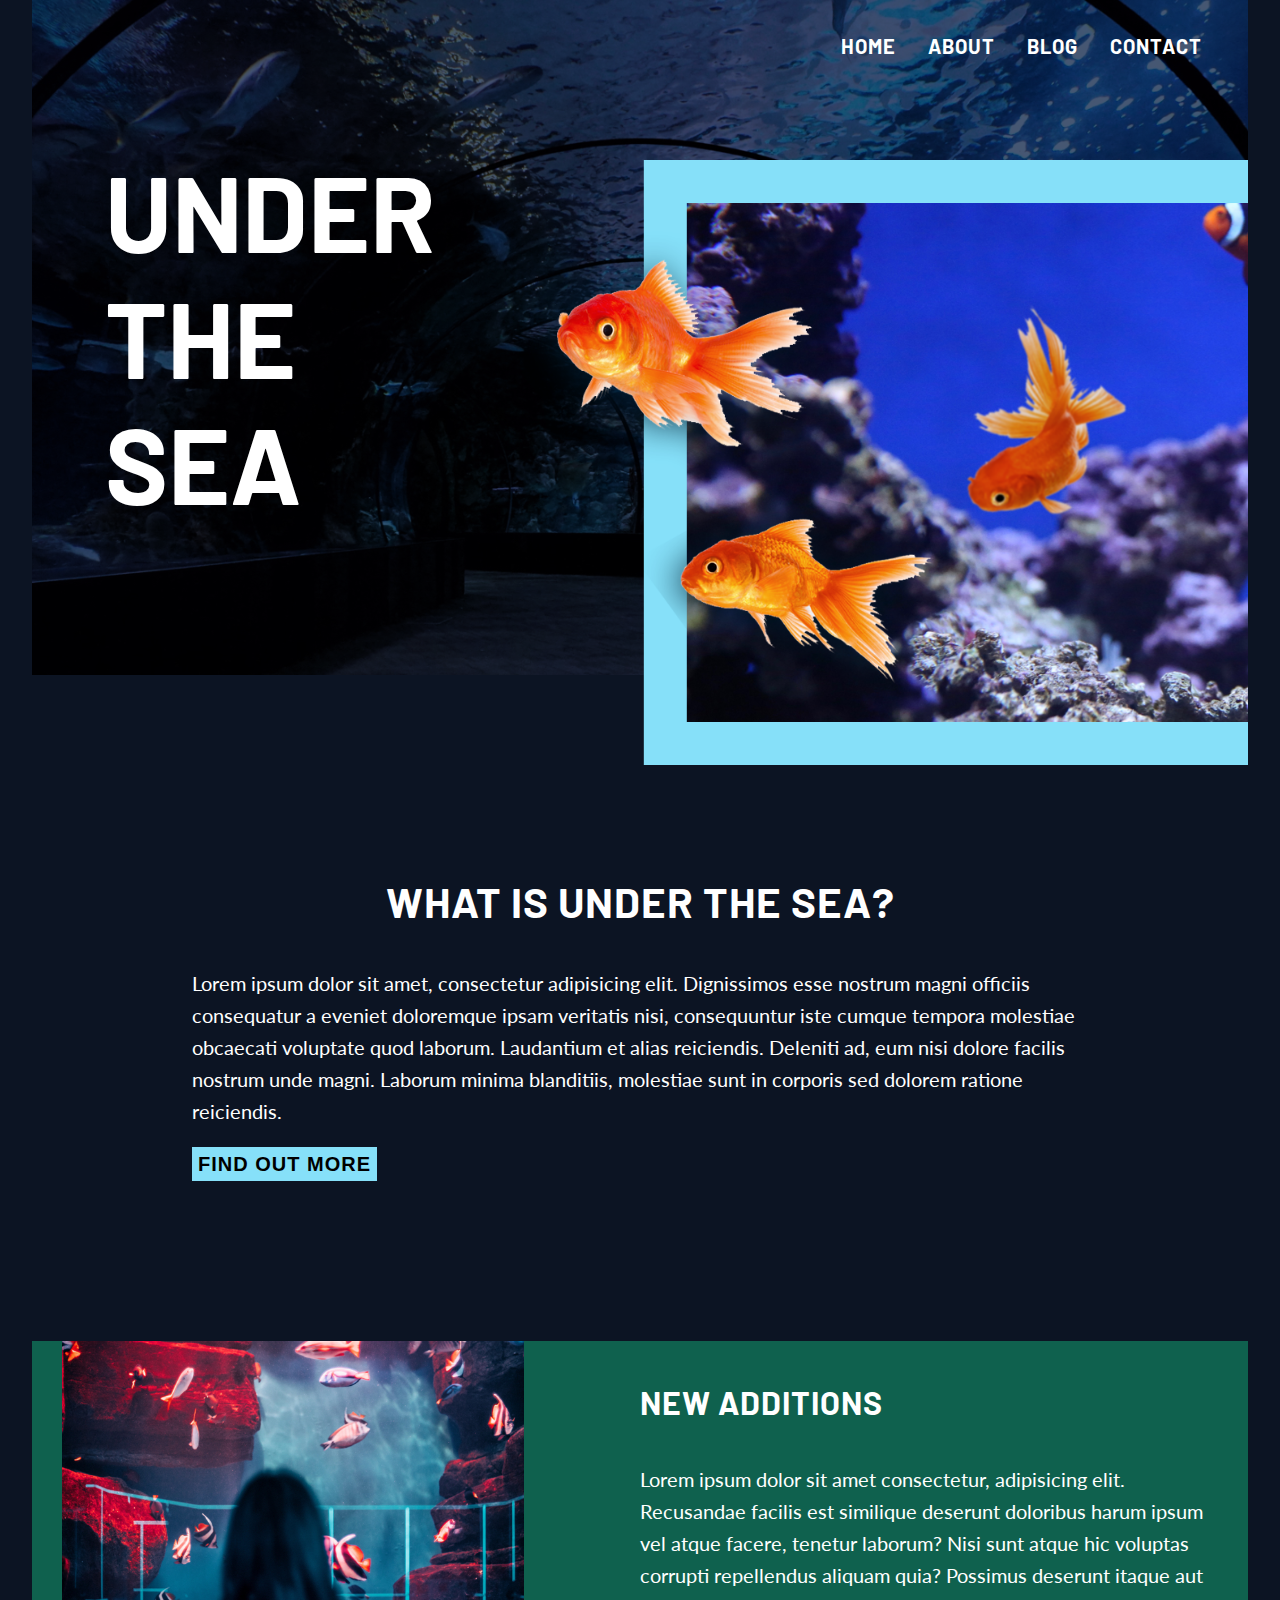
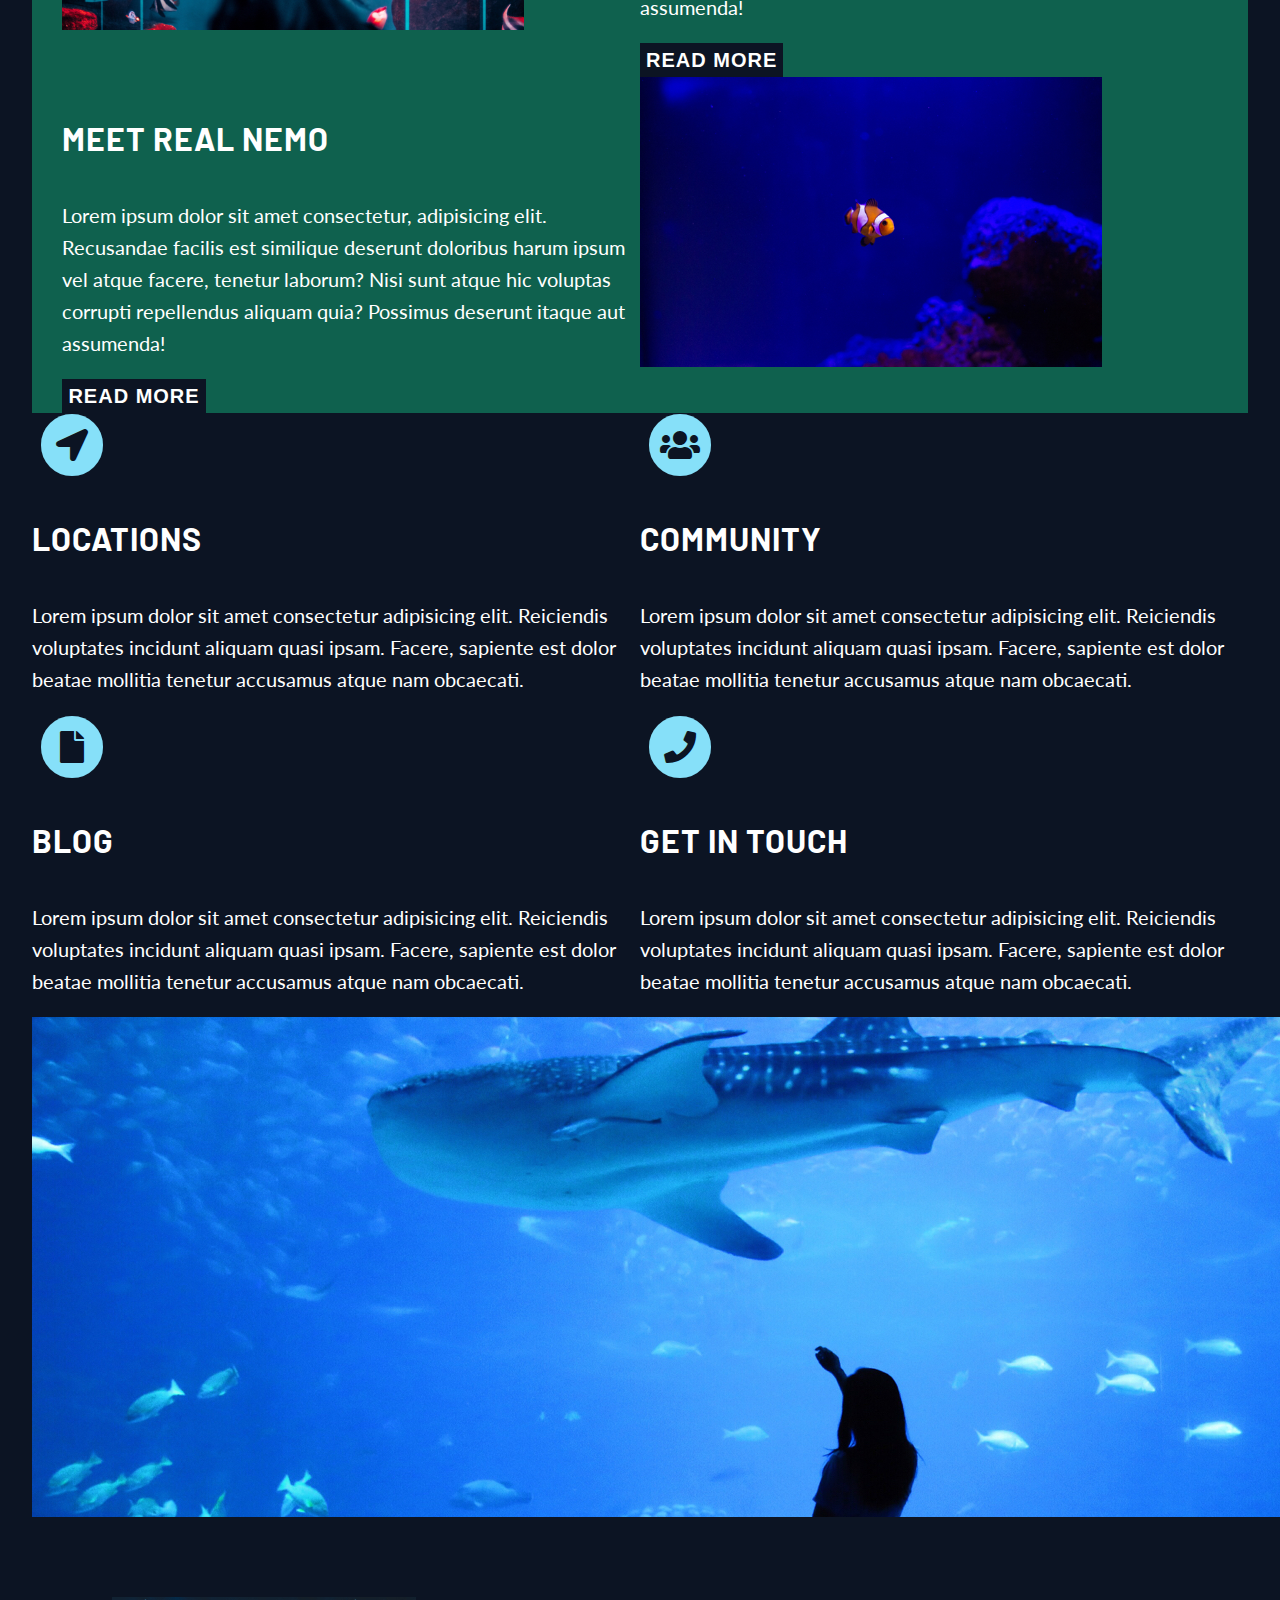
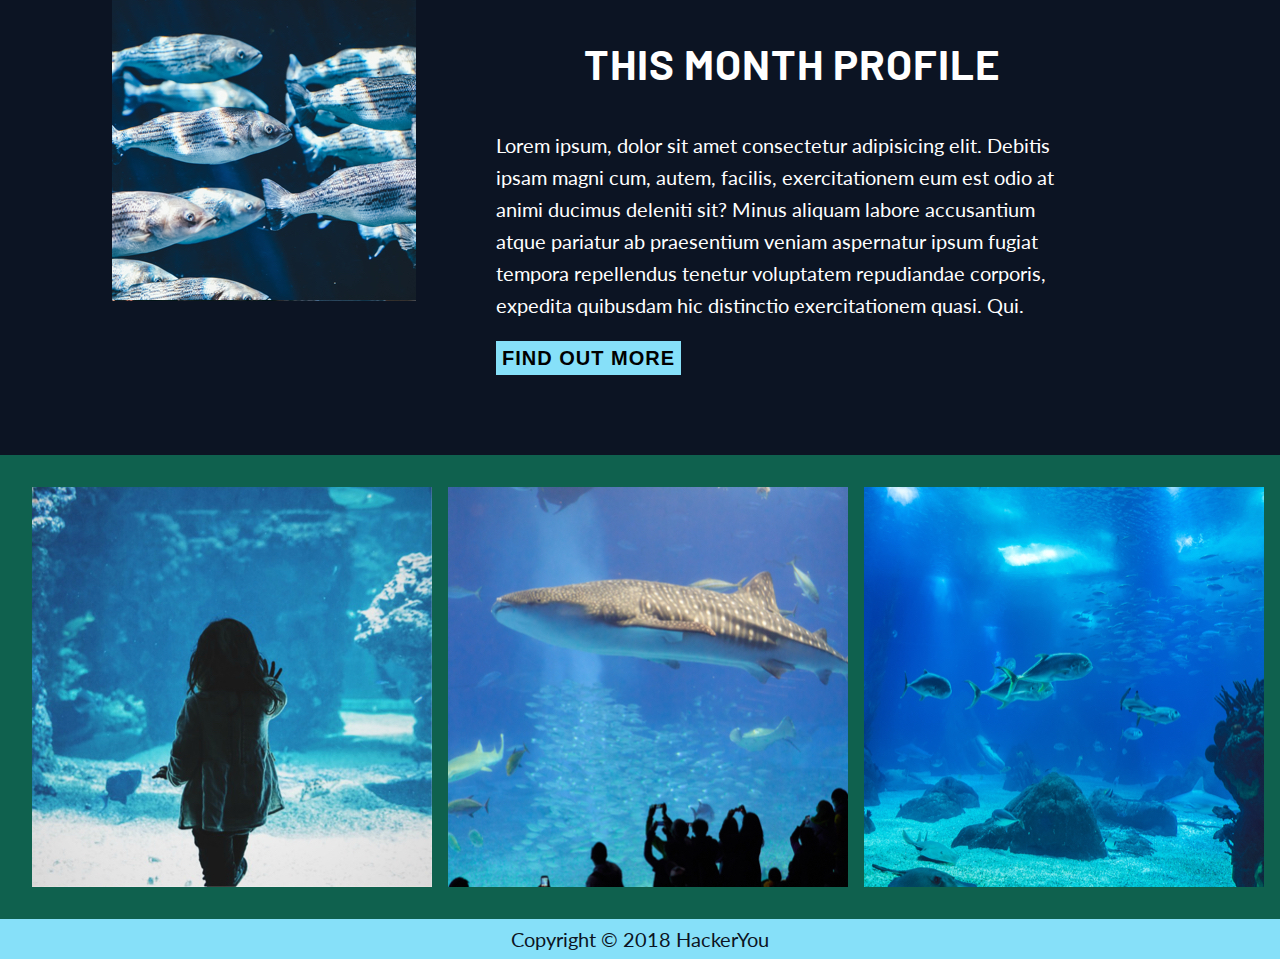
==== index.html @ dea04b37 "index preliminary layout, i icons" ====
<!DOCTYPE html>
<html lang="en">

<head>
    <title>Home</title>
    <meta charset="UTF-8">
    <meta name="viewport" content="width=device-width, initial-scale=1">
    <link href="styles/styles.css" rel="stylesheet">
    <link href="https://fonts.googleapis.com/css2?family=Barlow:wght@700&family=Lato&display=swap" rel="stylesheet">
    <link rel="stylesheet" href="https://use.fontawesome.com/releases/v5.11.2/css/all.css">

</head>

<body>

    <header class="wrapper index-header">
        <div class="wrapper header-wrapper">
            <nav>
                <ul class="nav-list">
                    <li><a href="#home">home</a></li>
                    <li><a href="#about">about</a></li>
                    <li><a href="blog.html">blog</a> </li>
                    <li><a href="contact.html">contact</a></li>
                </ul>
            </nav>
            <h1>under the sea</h1>

            <img src="assets/home-box-header.png" alt="three golden fishes">
        </div>
    </header>

    <main>

        <section class="wrapper intro" id="intro">
            <h3>what is under the sea?</h3>
            <p>Lorem ipsum dolor sit amet, consectetur adipisicing elit. Dignissimos esse nostrum magni officiis consequatur a eveniet doloremque ipsam veritatis nisi, consequuntur iste cumque tempora molestiae obcaecati voluptate quod laborum. Laudantium
                et alias reiciendis. Deleniti ad, eum nisi dolore facilis nostrum unde magni. Laborum minima blanditiis, molestiae sunt in corporis sed dolorem ratione reiciendis.</p>
            <a href="#about"><button class="blue-button">find out more</button></a>
        </section>

        <section class="wrapper attractions " id="attractions ">

            <div class="wrapper flexcontainer">
                <div class="wrapper img-wrapper">
                    <img src="assets/left-image.jpg " alt="girl standing infront of large aquarium full of exotic striped fish ">
                </div>
                <div class="wrapper text-wrapper ">
                    <h4>new additions</h4>
                    <p>Lorem ipsum dolor sit amet consectetur, adipisicing elit. Recusandae facilis est similique deserunt doloribus harum ipsum vel atque facere, tenetur laborum? Nisi sunt atque hic voluptas corrupti repellendus aliquam quia? Possimus deserunt
                        itaque aut assumenda!</p>
                    <button class="black-button">read more</button>
                </div>
            </div>

            <div class="wrapper flexcontainer">
                <div class="wrapper img-wrapper">
                    <img src="assets/right-image.jpg " alt="little striped nemo fish floating alone ">
                </div>
                <div class="wrapper text-wrapper ">
                    <h4>meet real nemo</h4>
                    <p>Lorem ipsum dolor sit amet consectetur, adipisicing elit. Recusandae facilis est similique deserunt doloribus harum ipsum vel atque facere, tenetur laborum? Nisi sunt atque hic voluptas corrupti repellendus aliquam quia? Possimus deserunt
                        itaque aut assumenda!</p>
                    <button class="black-button ">read more</button>
                </div>
            </div>

        </section>

        <!-- ABOUT -------------------------------------------------->
        <section class="wrapper about " id="about">
            <div class="wrapper ">
                <span class="far fa-stack fa-2x">
                    <i class="fas fa-circle fa-stack-2x"></i>
                    <i class="fa fa-location-arrow fa-stack-1x fa-inverse"></i>
                  </span>
                <h4>locations</h4>
                <p>Lorem ipsum dolor sit amet consectetur adipisicing elit. Reiciendis voluptates incidunt aliquam quasi ipsam. Facere, sapiente est dolor beatae mollitia tenetur accusamus atque nam obcaecati.</p>
            </div>
            <div class="wrapper ">
                <span class="far fa-stack fa-2x">
                    <i class="fas fa-circle fa-stack-2x"></i>
                <i class="fa fa-users fa-stack-1x fa-inverse"></i>
                </span>
                <h4>community</h4>
                <p>Lorem ipsum dolor sit amet consectetur adipisicing elit. Reiciendis voluptates incidunt aliquam quasi ipsam. Facere, sapiente est dolor beatae mollitia tenetur accusamus atque nam obcaecati.</p>
            </div>
            <div class="wrapper ">
                <span class="far fa-stack fa-2x">
                    <i class="fas fa-circle fa-stack-2x"></i>
                    <i class="fa fa-file fa-stack-1x fa-inverse"></i></span>
                <h4>blog</h4>
                <p>Lorem ipsum dolor sit amet consectetur adipisicing elit. Reiciendis voluptates incidunt aliquam quasi ipsam. Facere, sapiente est dolor beatae mollitia tenetur accusamus atque nam obcaecati.</p>
            </div>

            <div class="wrapper ">
                <span class="far fa-stack fa-2x">
                    <i class="fas fa-circle fa-stack-2x"></i>
                <i class="fa fa-phone fa-stack-1x fa-inverse"></i>
                </span>
                <h4>get in touch</h4>
                <p>Lorem ipsum dolor sit amet consectetur adipisicing elit. Reiciendis voluptates incidunt aliquam quasi ipsam. Facere, sapiente est dolor beatae mollitia tenetur accusamus atque nam obcaecati.</p>

            </div>
        </section>

        <!-- BANNER -------------------------------------------------->
        <section class="wrapper banner" id="banner">

            <img src="assets/banner.jpg" alt="large whale shark">

        </section>


        <!-- NEWS BOX -------------------------------------------------->
        <section class="wrapper news-box " id="news-box ">
            <div class="wrapper img-wrapper ">
                <img src="assets/small-box.jpg " alt="fish schooling ">
            </div>
            <div class="wrapper text-wrapper ">
                <h3>this month profile</h3>
                <p>Lorem ipsum, dolor sit amet consectetur adipisicing elit. Debitis ipsam magni cum, autem, facilis, exercitationem eum est odio at animi ducimus deleniti sit? Minus aliquam labore accusantium atque pariatur ab praesentium veniam aspernatur
                    ipsum fugiat tempora repellendus tenetur voluptatem repudiandae corporis, expedita quibusdam hic distinctio exercitationem quasi. Qui.</p>
                <button class="blue-button">find out more</button>
            </div>
        </section>

        <!-- GALLERY -------------------------------------------------->
        <section class="wrapper gallery ">
            <ul class="gallery-list ">
                <li><img src="assets/gallery-image-1.jpg " alt="girl standing infront of blue lit aquarium and touchinf the glass "></li>
                <li><img src="assets/gallery-image-2.jpg " alt="group of people observing the tank with huge whale shark "></li>
                <li><img src="assets/gallery-image-3.jpg " alt="riff fish floating "></li>
            </ul>
        </section>

    </main>

    <footer>Copyright &copy; 2018 HackerYou</footer>
</body>

</html>
---- styles/styles.css ----
html {
  line-height: 1.15;
  -ms-text-size-adjust: 100%;
  -webkit-text-size-adjust: 100%;
}

body {
  margin: 0;
}

article,
aside,
footer,
header,
nav,
section {
  display: block;
}

h1 {
  font-size: 2em;
  margin: .67em 0;
}

figcaption,
figure,
main {
  display: block;
}

figure {
  margin: 1em 40px;
}

hr {
  -webkit-box-sizing: content-box;
          box-sizing: content-box;
  height: 0;
  overflow: visible;
}

pre {
  font-family: monospace, monospace;
  font-size: 1em;
}

a {
  background-color: transparent;
  -webkit-text-decoration-skip: objects;
}

abbr[title] {
  border-bottom: none;
  text-decoration: underline;
  -webkit-text-decoration: underline dotted;
          text-decoration: underline dotted;
}

b,
strong {
  font-weight: inherit;
}

b,
strong {
  font-weight: bolder;
}

code,
kbd,
samp {
  font-family: monospace, monospace;
  font-size: 1em;
}

dfn {
  font-style: italic;
}

mark {
  background-color: #ff0;
  color: #000;
}

small {
  font-size: 80%;
}

sub,
sup {
  font-size: 75%;
  line-height: 0;
  position: relative;
  vertical-align: baseline;
}

sub {
  bottom: -.25em;
}

sup {
  top: -.5em;
}

audio,
video {
  display: inline-block;
}

audio:not([controls]) {
  display: none;
  height: 0;
}

img {
  border-style: none;
}

svg:not(:root) {
  overflow: hidden;
}

button,
input,
optgroup,
select,
textarea {
  font-family: sans-serif;
  font-size: 100%;
  line-height: 1.15;
  margin: 0;
}

button,
input {
  overflow: visible;
}

button,
select {
  text-transform: none;
}

button,
html [type=button],
[type=reset],
[type=submit] {
  -webkit-appearance: button;
}

button::-moz-focus-inner,
[type=button]::-moz-focus-inner,
[type=reset]::-moz-focus-inner,
[type=submit]::-moz-focus-inner {
  border-style: none;
  padding: 0;
}

button:-moz-focusring,
[type=button]:-moz-focusring,
[type=reset]:-moz-focusring,
[type=submit]:-moz-focusring {
  outline: 1px dotted ButtonText;
}

fieldset {
  padding: .35em .75em .625em;
}

legend {
  -webkit-box-sizing: border-box;
          box-sizing: border-box;
  color: inherit;
  display: table;
  max-width: 100%;
  padding: 0;
  white-space: normal;
}

progress {
  display: inline-block;
  vertical-align: baseline;
}

textarea {
  overflow: auto;
}

[type=checkbox],
[type=radio] {
  -webkit-box-sizing: border-box;
          box-sizing: border-box;
  padding: 0;
}

[type=number]::-webkit-inner-spin-button,
[type=number]::-webkit-outer-spin-button {
  height: auto;
}

[type=search] {
  -webkit-appearance: textfield;
  outline-offset: -2px;
}

[type=search]::-webkit-search-cancel-button,
[type=search]::-webkit-search-decoration {
  -webkit-appearance: none;
}

::-webkit-file-upload-button {
  -webkit-appearance: button;
  font: inherit;
}

details,
menu {
  display: block;
}

summary {
  display: list-item;
}

canvas {
  display: inline-block;
}

template {
  display: none;
}

[hidden] {
  display: none;
}

.clearfix:after {
  visibility: hidden;
  display: block;
  font-size: 0;
  content: '';
  clear: both;
  height: 0;
}

html {
  -webkit-box-sizing: border-box;
  box-sizing: border-box;
}

*,
*:before,
*:after {
  -webkit-box-sizing: inherit;
          box-sizing: inherit;
}

.sr-only {
  position: absolute;
  width: 1px;
  height: 1px;
  margin: -1px;
  border: 0;
  padding: 0;
  white-space: nowrap;
  -webkit-clip-path: inset(100%);
          clip-path: inset(100%);
  clip: rect(0 0 0 0);
  overflow: hidden;
}

body,
nav a,
.contact-info a {
  color: #ffffff;
}

h1,
h2,
h3,
h4,
h5,
nav li,
button span {
  font-family: 'Barlow', sans-serif;
  font-weight: bold;
  text-transform: uppercase;
}

h3,
h4,
nav li,
button {
  letter-spacing: 1px;
}

h3,
nav li,
button {
  text-align: center;
}

p {
  font-family: 'Lato', sans-serif;
  font-weight: regular;
  font-size: 20px;
  line-height: 32px;
}

h1 {
  font-size: calc(10px + (138 - 10) * ((100vw - 300px) / (1600 - 300)));
  line-height: 126px;
}

h2 {
  font-size: calc(40px + (80 - 40) * ((100vw - 300px) / (1600 - 300)));
  line-height: 92px;
}

h3 {
  font-size: 42px;
}

h4 {
  font-size: 32px;
}

nav a {
  font-size: 20px;
  line-height: 29px;
}

button,
.submit-button {
  line-height: 32px;
  font-size: 20px;
  font-weight: bold;
}

body {
  background-color: #0c1423;
}

.wrapper {
  max-width: 1400px;
  margin: 0 auto;
  width: 95%;
}

.nav-list,
.social-list {
  list-style: none;
}

nav li,
.gallery-list li,
.social-list li {
  display: inline;
}

a {
  text-decoration: none;
}

header {
  height: 75vh;
  min-height: 620px;
  max-height: 1000px;
  background-size: cover;
  background-repeat: no-repeat;
  position: relative;
}

.index-header {
  background-image: url("../assets/header-image.jpg");
  background-color: #465774;
  background-blend-mode: multiply;
  background-position: center;
}

.blog-header {
  background-image: url("../assets/blog-header.jpg");
}

.contact-header {
  background-image: url("../assets/contact-header.jpg");
}

.nav-list {
  display: -webkit-box;
  display: -ms-flexbox;
  display: flex;
  -webkit-box-pack: end;
      -ms-flex-pack: end;
          justify-content: flex-end;
}

.nav-list li {
  padding: 1em;
}

button,
.submit-button {
  border: 0;
  text-transform: uppercase;
}

.blue-button {
  background-color: #86e0f9;
}

.black-button {
  background-color: #0c1423;
  color: #ffffff;
}

span {
  color: #86e0f9;
  font-size: 2em;
  vertical-align: top;
}

i.fa {
  color: #0c1423;
}

.gallery,
.attractions,
.flexcontainer,
.about,
.banner,
.news-box {
  display: -webkit-box;
  display: -ms-flexbox;
  display: flex;
}

h1 {
  width: 20%;
  margin-left: 0.4em;
}

.index-header {
  display: -webkit-box;
  display: -ms-flexbox;
  display: flex;
}

header img {
  position: absolute;
  top: 10em;
  right: 0;
  height: auto;
  width: 60%;
}

.intro {
  padding: 10em;
}

.attractions,
.gallery {
  background-color: #0f614e;
  -webkit-box-orient: horizontal;
  -webkit-box-direction: normal;
      -ms-flex-direction: row;
          flex-direction: row;
  -ms-flex-wrap: wrap;
      flex-wrap: wrap;
}

.attractions img {
  width: 80%;
  height: auto;
}

.attractions .flexcontainer {
  -webkit-box-orient: horizontal;
  -webkit-box-direction: normal;
      -ms-flex-direction: row;
          flex-direction: row;
  height: auto;
  -ms-flex-wrap: wrap;
      flex-wrap: wrap;
}

.flexcontainer .wrapper {
  -webkit-box-flex: 1;
      -ms-flex: 1 1 500px;
          flex: 1 1 500px;
}

.attractions .flexcontainer:nth-child(2) {
  -webkit-box-orient: horizontal;
  -webkit-box-direction: reverse;
      -ms-flex-direction: row-reverse;
          flex-direction: row-reverse;
}

.about {
  -webkit-box-orient: horizontal;
  -webkit-box-direction: normal;
      -ms-flex-direction: row;
          flex-direction: row;
  -ms-flex-wrap: wrap;
      flex-wrap: wrap;
}

.about .wrapper {
  width: calc((100% / 2) - 10em);
  -webkit-box-flex: 1;
      -ms-flex: 1 1 600px;
          flex: 1 1 600px;
}

.news-box {
  padding: 5em;
  -webkit-box-pack: justify;
      -ms-flex-pack: justify;
          justify-content: space-between;
}

.news-box .img-wrapper {
  width: 30%;
}

.news-box .text-wrapper {
  margin: 0 5em 0 5em;
}

.gallery {
  width: 100%;
}

.gallery ul,
.gallery li {
  display: -webkit-box;
  display: -ms-flexbox;
  display: flex;
}

.gallery ul {
  -ms-flex-pack: distribute;
      justify-content: space-around;
  padding: 1rem;
  -ms-flex-wrap: wrap;
      flex-wrap: wrap;
  width: 100%;
}

.gallery li {
  width: calc((100% / 3) - 2em);
}

footer {
  background-color: #86e0f9;
  color: #0c1423;
  font-family: 'Lato', sans-serif;
  font-weight: regular;
  font-size: 20px;
  line-height: 40px;
  text-align: center;
}
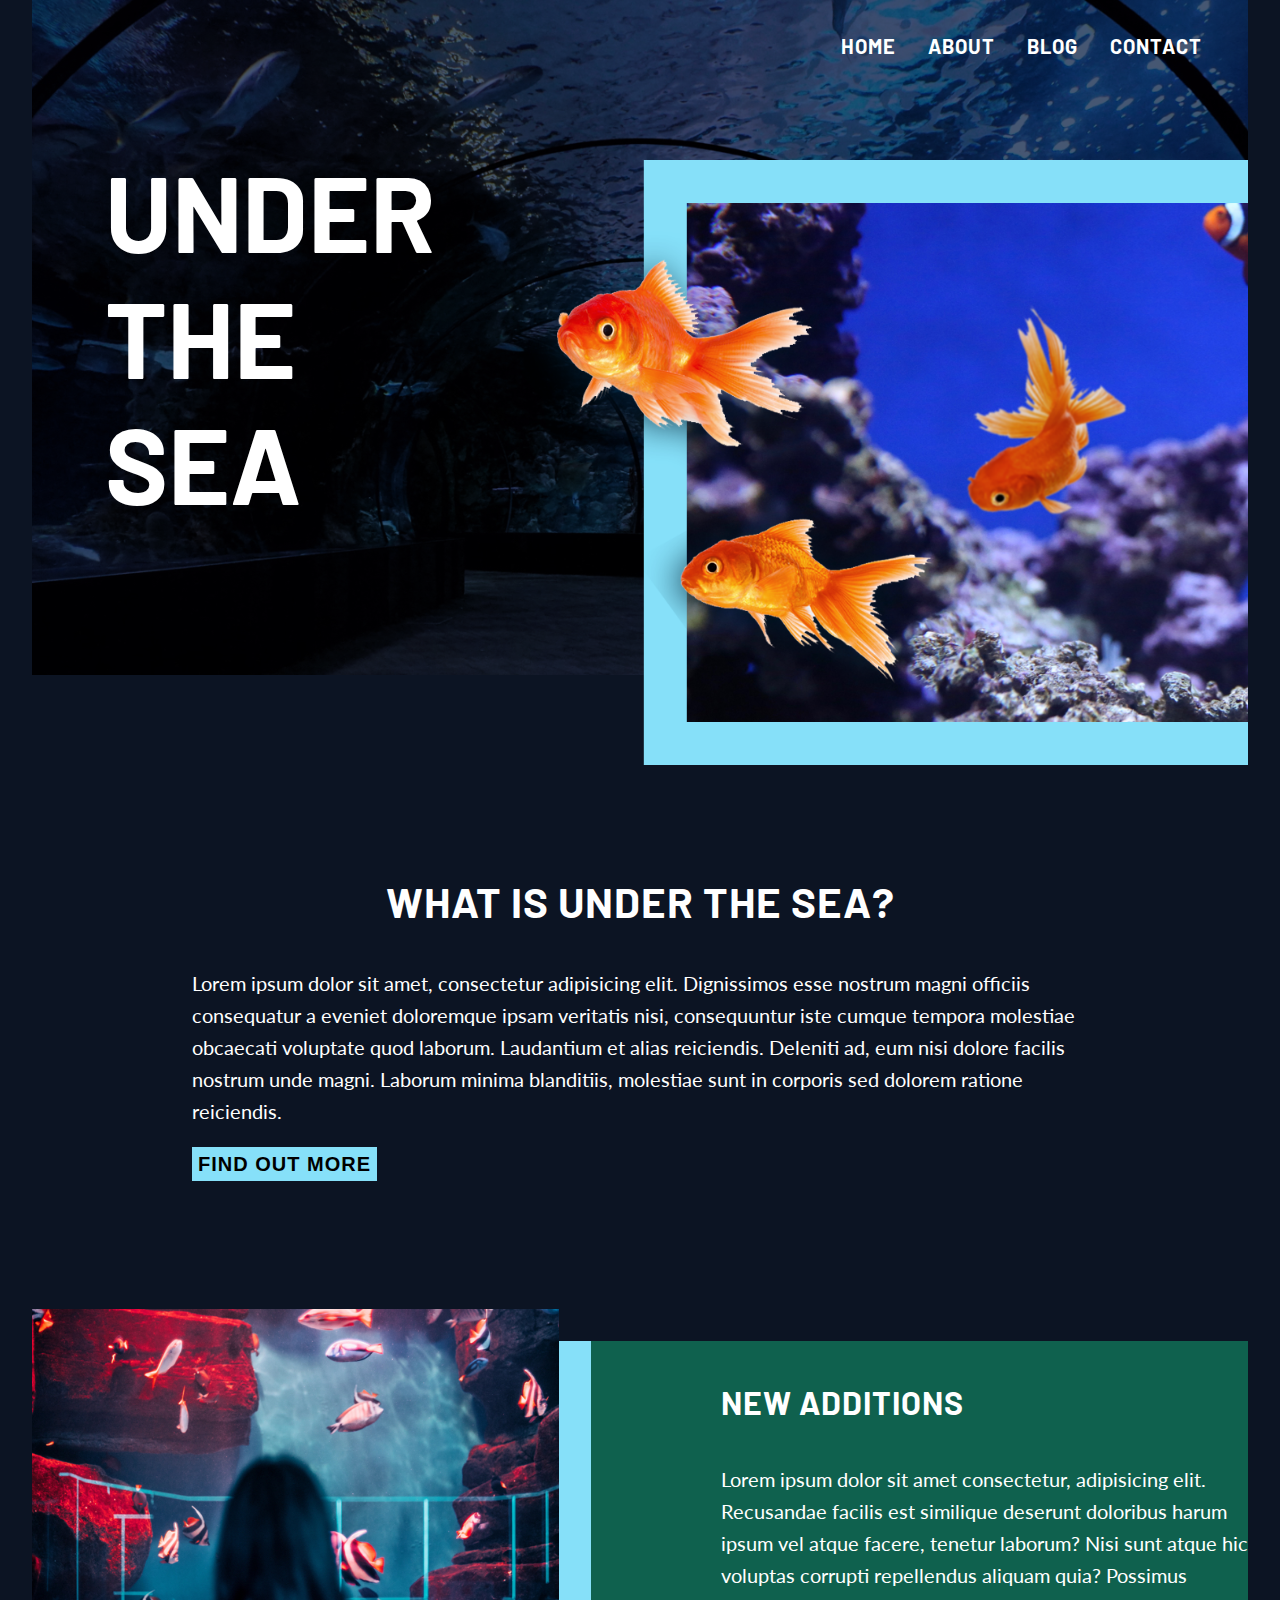
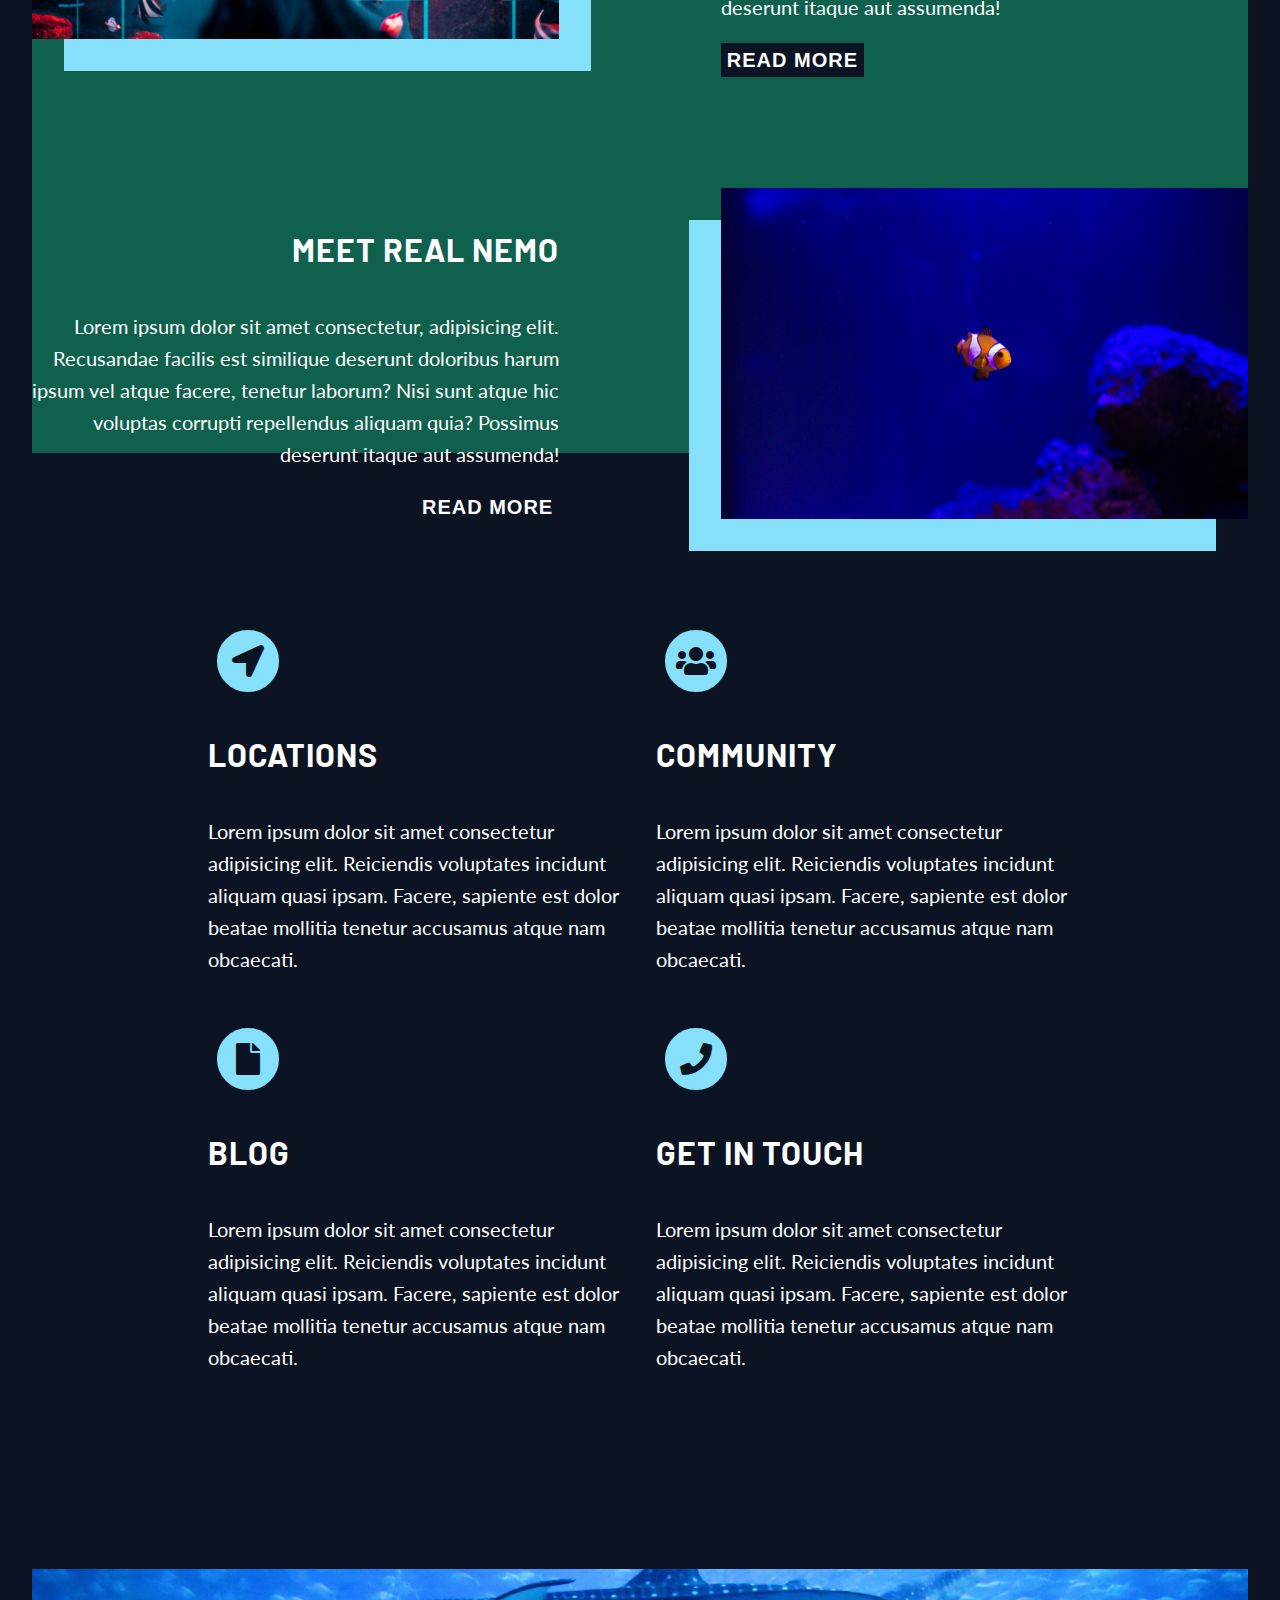
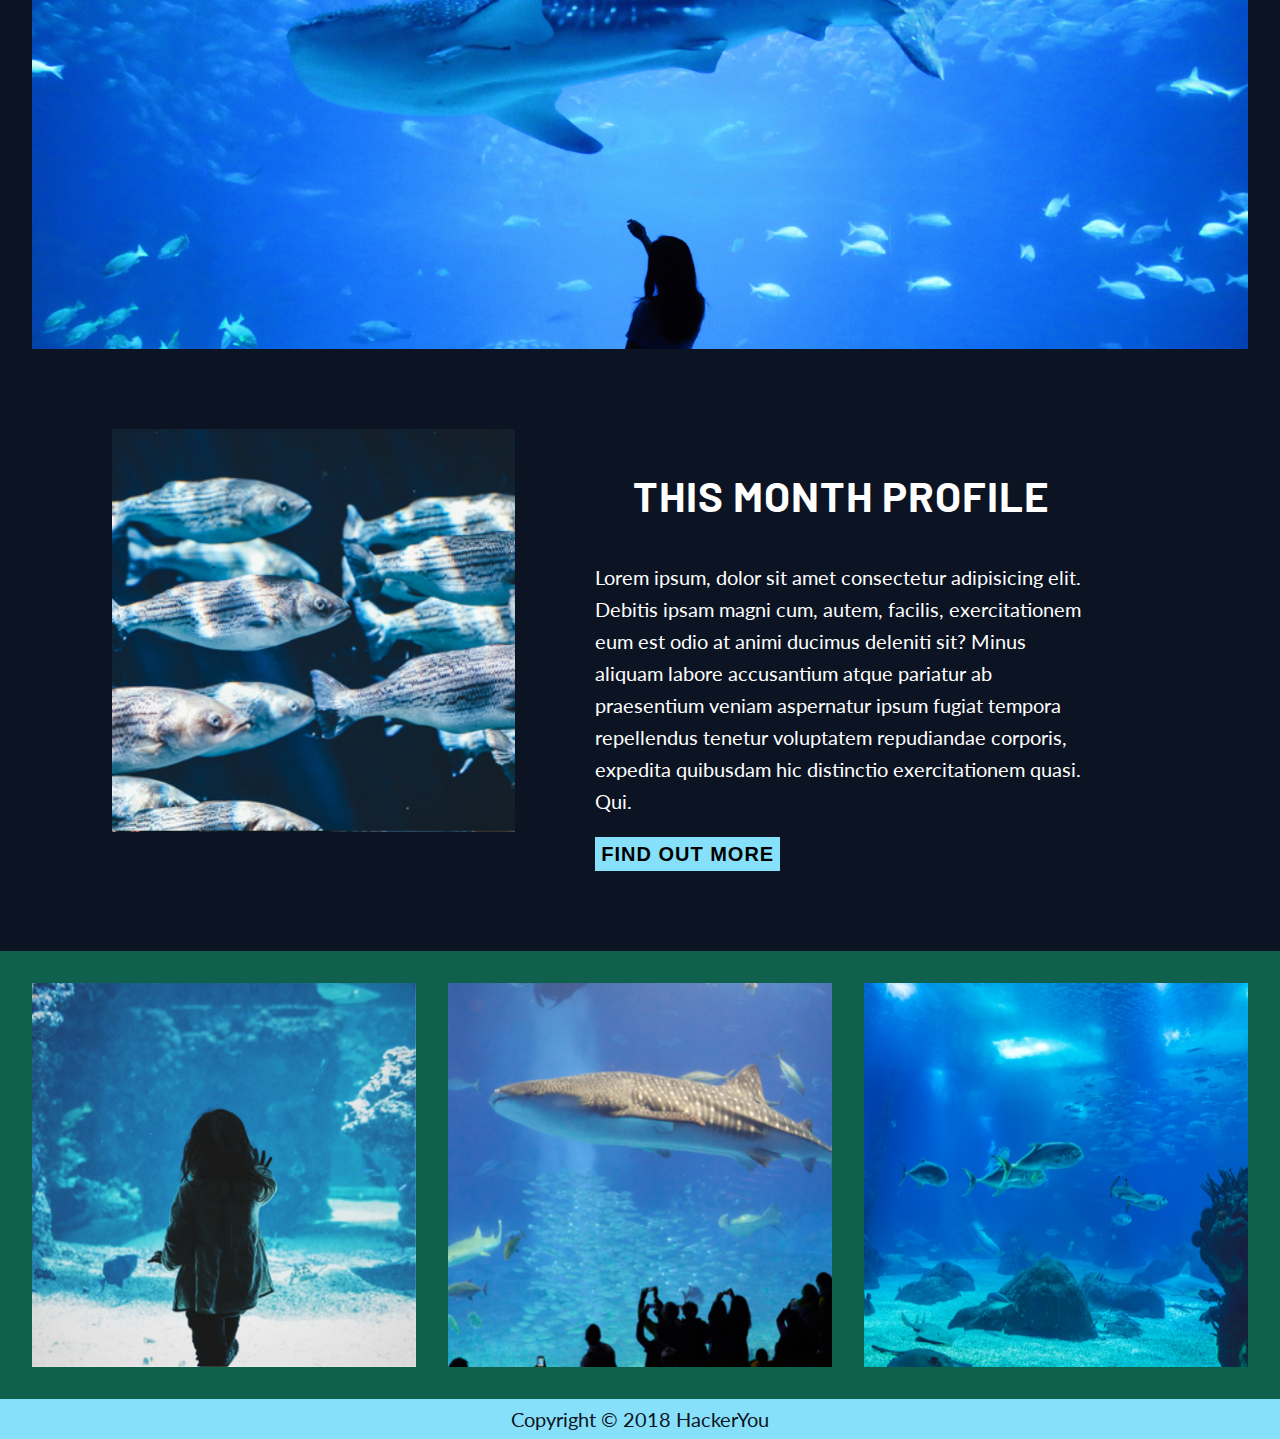
==== commit d40d2942: "attraction sections changed to grid" ====
--- a/index.html
+++ b/index.html
@@ -38,31 +38,33 @@
             <a href="#about"><button class="blue-button">find out more</button></a>
         </section>
 
+
+        <!-- ATTRACTIONS -------------------------->
         <section class="wrapper attractions " id="attractions ">
 
-            <div class="wrapper flexcontainer">
-                <div class="wrapper img-wrapper">
-                    <img src="assets/left-image.jpg " alt="girl standing infront of large aquarium full of exotic striped fish ">
-                </div>
-                <div class="wrapper text-wrapper ">
-                    <h4>new additions</h4>
-                    <p>Lorem ipsum dolor sit amet consectetur, adipisicing elit. Recusandae facilis est similique deserunt doloribus harum ipsum vel atque facere, tenetur laborum? Nisi sunt atque hic voluptas corrupti repellendus aliquam quia? Possimus deserunt
-                        itaque aut assumenda!</p>
-                    <button class="black-button">read more</button>
-                </div>
+
+            <div class="wrapper img-wrapper-1">
+                <img src="assets/left-image.jpg " alt="girl standing infront of large aquarium full of exotic striped fish ">
+            </div>
+            <div class="wrapper text-wrapper-1">
+                <h4>new additions</h4>
+                <p>Lorem ipsum dolor sit amet consectetur, adipisicing elit. Recusandae facilis est similique deserunt doloribus harum ipsum vel atque facere, tenetur laborum? Nisi sunt atque hic voluptas corrupti repellendus aliquam quia? Possimus deserunt
+                    itaque aut assumenda!</p>
+                <button class="black-button">read more</button>
             </div>
 
-            <div class="wrapper flexcontainer">
-                <div class="wrapper img-wrapper">
-                    <img src="assets/right-image.jpg " alt="little striped nemo fish floating alone ">
-                </div>
-                <div class="wrapper text-wrapper ">
-                    <h4>meet real nemo</h4>
-                    <p>Lorem ipsum dolor sit amet consectetur, adipisicing elit. Recusandae facilis est similique deserunt doloribus harum ipsum vel atque facere, tenetur laborum? Nisi sunt atque hic voluptas corrupti repellendus aliquam quia? Possimus deserunt
-                        itaque aut assumenda!</p>
-                    <button class="black-button ">read more</button>
-                </div>
+
+
+            <div class="wrapper img-wrapper-2">
+                <img src="assets/right-image.jpg " alt="little striped nemo fish floating alone ">
             </div>
+            <div class="wrapper text-wrapper-2">
+                <h4>meet real nemo</h4>
+                <p>Lorem ipsum dolor sit amet consectetur, adipisicing elit. Recusandae facilis est similique deserunt doloribus harum ipsum vel atque facere, tenetur laborum? Nisi sunt atque hic voluptas corrupti repellendus aliquam quia? Possimus deserunt
+                    itaque aut assumenda!</p>
+                <button class="black-button ">read more</button>
+            </div>
+
 
         </section>
 
--- a/styles/styles.css
+++ b/styles/styles.css
@@ -424,9 +424,17 @@
   color: #0c1423;
 }
 
+.attractions .img-wrapper-1 img {
+  -webkit-box-shadow: 2em 2em #86e0f9;
+          box-shadow: 2em 2em #86e0f9;
+}
+
+.attractions .img-wrapper-2 img {
+  -webkit-box-shadow: -2em 2em #86e0f9;
+          box-shadow: -2em 2em #86e0f9;
+}
+
 .gallery,
-.attractions,
-.flexcontainer,
 .about,
 .banner,
 .news-box {
@@ -435,6 +443,11 @@
   display: flex;
 }
 
+.attractions,
+.gallery {
+  background-color: #0f614e;
+}
+
 h1 {
   width: 20%;
   margin-left: 0.4em;
@@ -458,43 +471,33 @@
   padding: 10em;
 }
 
-.attractions,
-.gallery {
-  background-color: #0f614e;
-  -webkit-box-orient: horizontal;
-  -webkit-box-direction: normal;
-      -ms-flex-direction: row;
-          flex-direction: row;
-  -ms-flex-wrap: wrap;
-      flex-wrap: wrap;
-}
-
-.attractions img {
-  width: 80%;
-  height: auto;
-}
-
-.attractions .flexcontainer {
-  -webkit-box-orient: horizontal;
-  -webkit-box-direction: normal;
-      -ms-flex-direction: row;
-          flex-direction: row;
-  height: auto;
-  -ms-flex-wrap: wrap;
-      flex-wrap: wrap;
-}
-
-.flexcontainer .wrapper {
-  -webkit-box-flex: 1;
-      -ms-flex: 1 1 500px;
-          flex: 1 1 500px;
-}
-
-.attractions .flexcontainer:nth-child(2) {
-  -webkit-box-orient: horizontal;
-  -webkit-box-direction: reverse;
-      -ms-flex-direction: row-reverse;
-          flex-direction: row-reverse;
+.attractions {
+  display: -ms-grid;
+  display: grid;
+  -ms-grid-columns: 1fr 1fr;
+      grid-template-columns: 1fr 1fr;
+  -ms-grid-rows: 1fr 1fr;
+      grid-template-rows: 1fr 1fr;
+  grid-gap: calc(40px + 10%);
+}
+
+.attractions .wrapper {
+  width: 100%;
+}
+
+.attractions .img-wrapper-1 img {
+  margin-top: -2em;
+}
+
+.img-wrapper-2 {
+  -ms-grid-row: 2;
+  grid-row: 2;
+  -ms-grid-column: 2;
+  grid-column: 2;
+}
+
+.text-wrapper-2 {
+  text-align: right;
 }
 
 .about {
@@ -504,28 +507,36 @@
           flex-direction: row;
   -ms-flex-wrap: wrap;
       flex-wrap: wrap;
+  padding: 10em;
 }
 
 .about .wrapper {
-  width: calc((100% / 2) - 10em);
+  width: calc((100% / 2) - 1em);
   -webkit-box-flex: 1;
-      -ms-flex: 1 1 600px;
-          flex: 1 1 600px;
+      -ms-flex: 1 1 400px;
+          flex: 1 1 400px;
+  padding: 1em;
 }
 
 .news-box {
   padding: 5em;
+  -ms-flex-wrap: wrap;
+      flex-wrap: wrap;
   -webkit-box-pack: justify;
       -ms-flex-pack: justify;
           justify-content: space-between;
 }
 
 .news-box .img-wrapper {
-  width: 30%;
+  width: calc(45em - 30%);
+  float: left;
 }
 
 .news-box .text-wrapper {
   margin: 0 5em 0 5em;
+  -webkit-box-flex: 1;
+      -ms-flex: 1 1 250px;
+          flex: 1 1 250px;
 }
 
 .gallery {
@@ -550,6 +561,10 @@
 
 .gallery li {
   width: calc((100% / 3) - 2em);
+}
+
+img {
+  width: 100%;
 }
 
 footer {
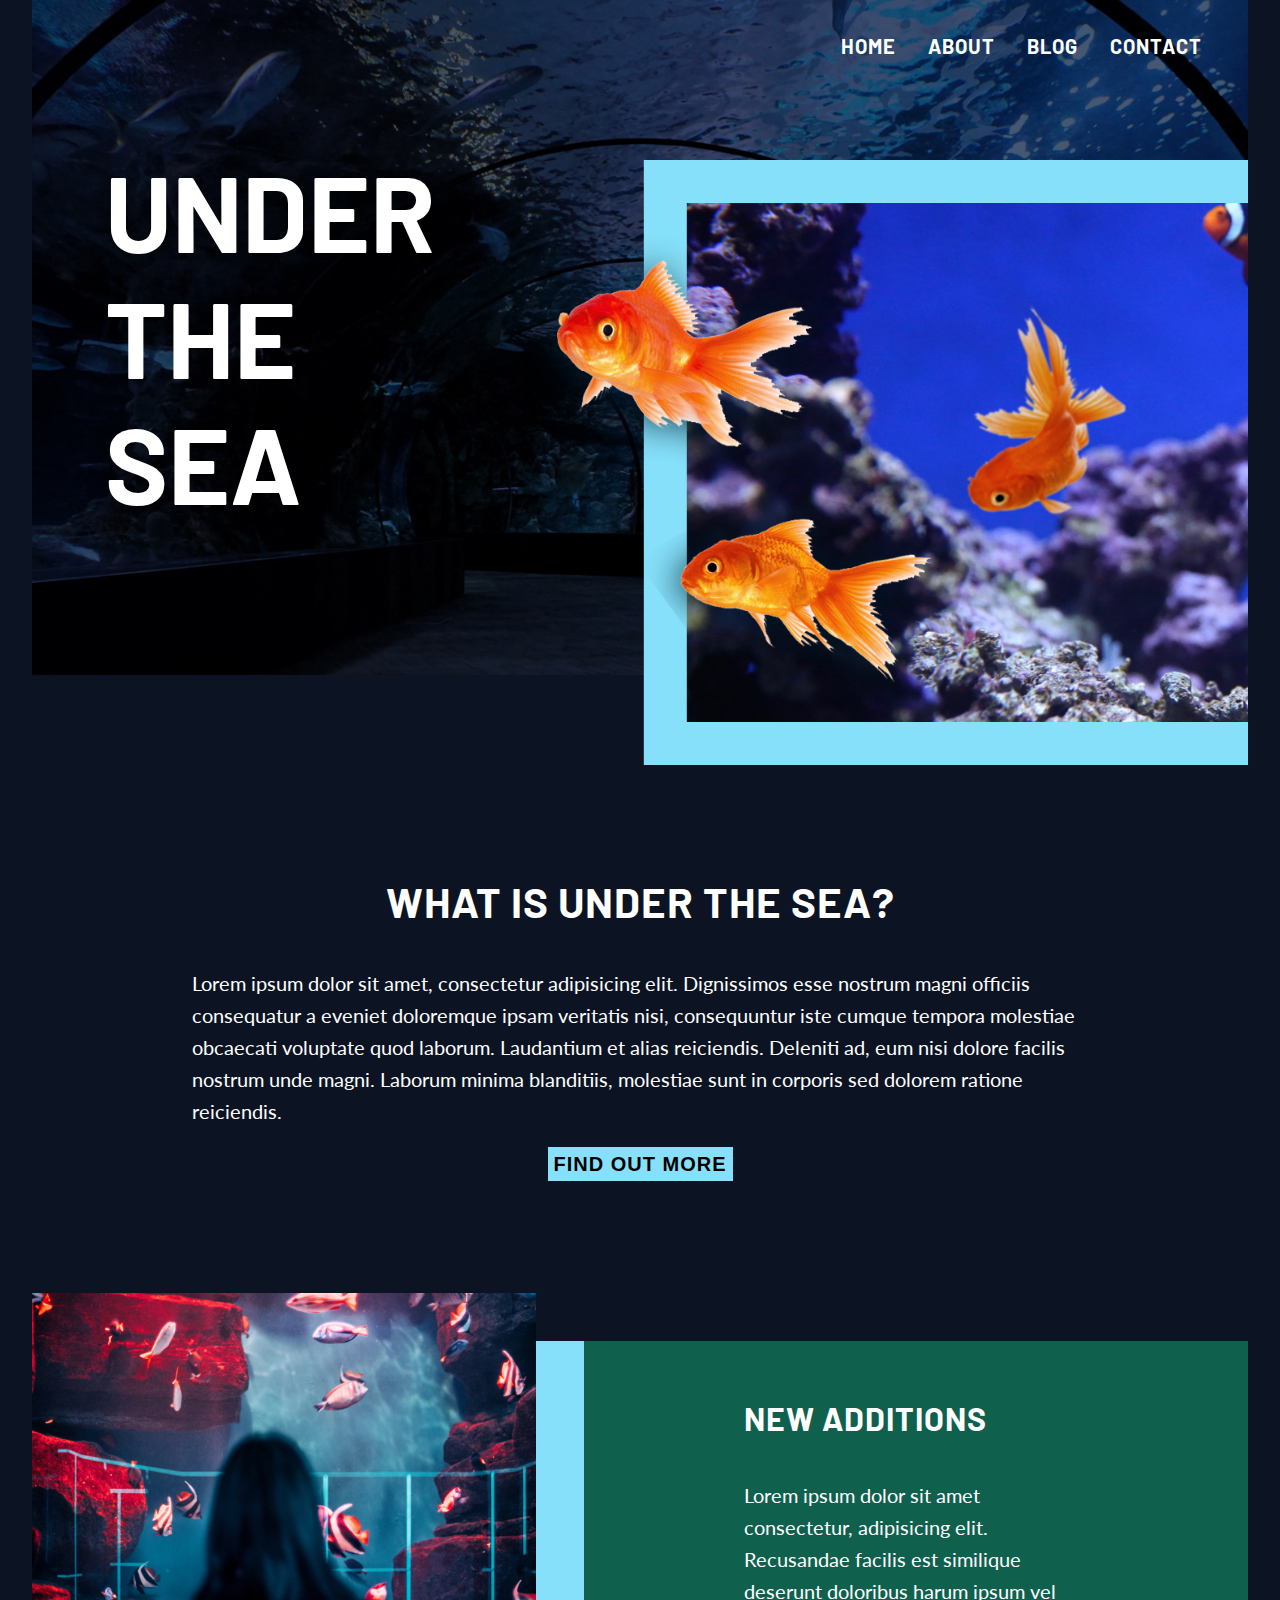
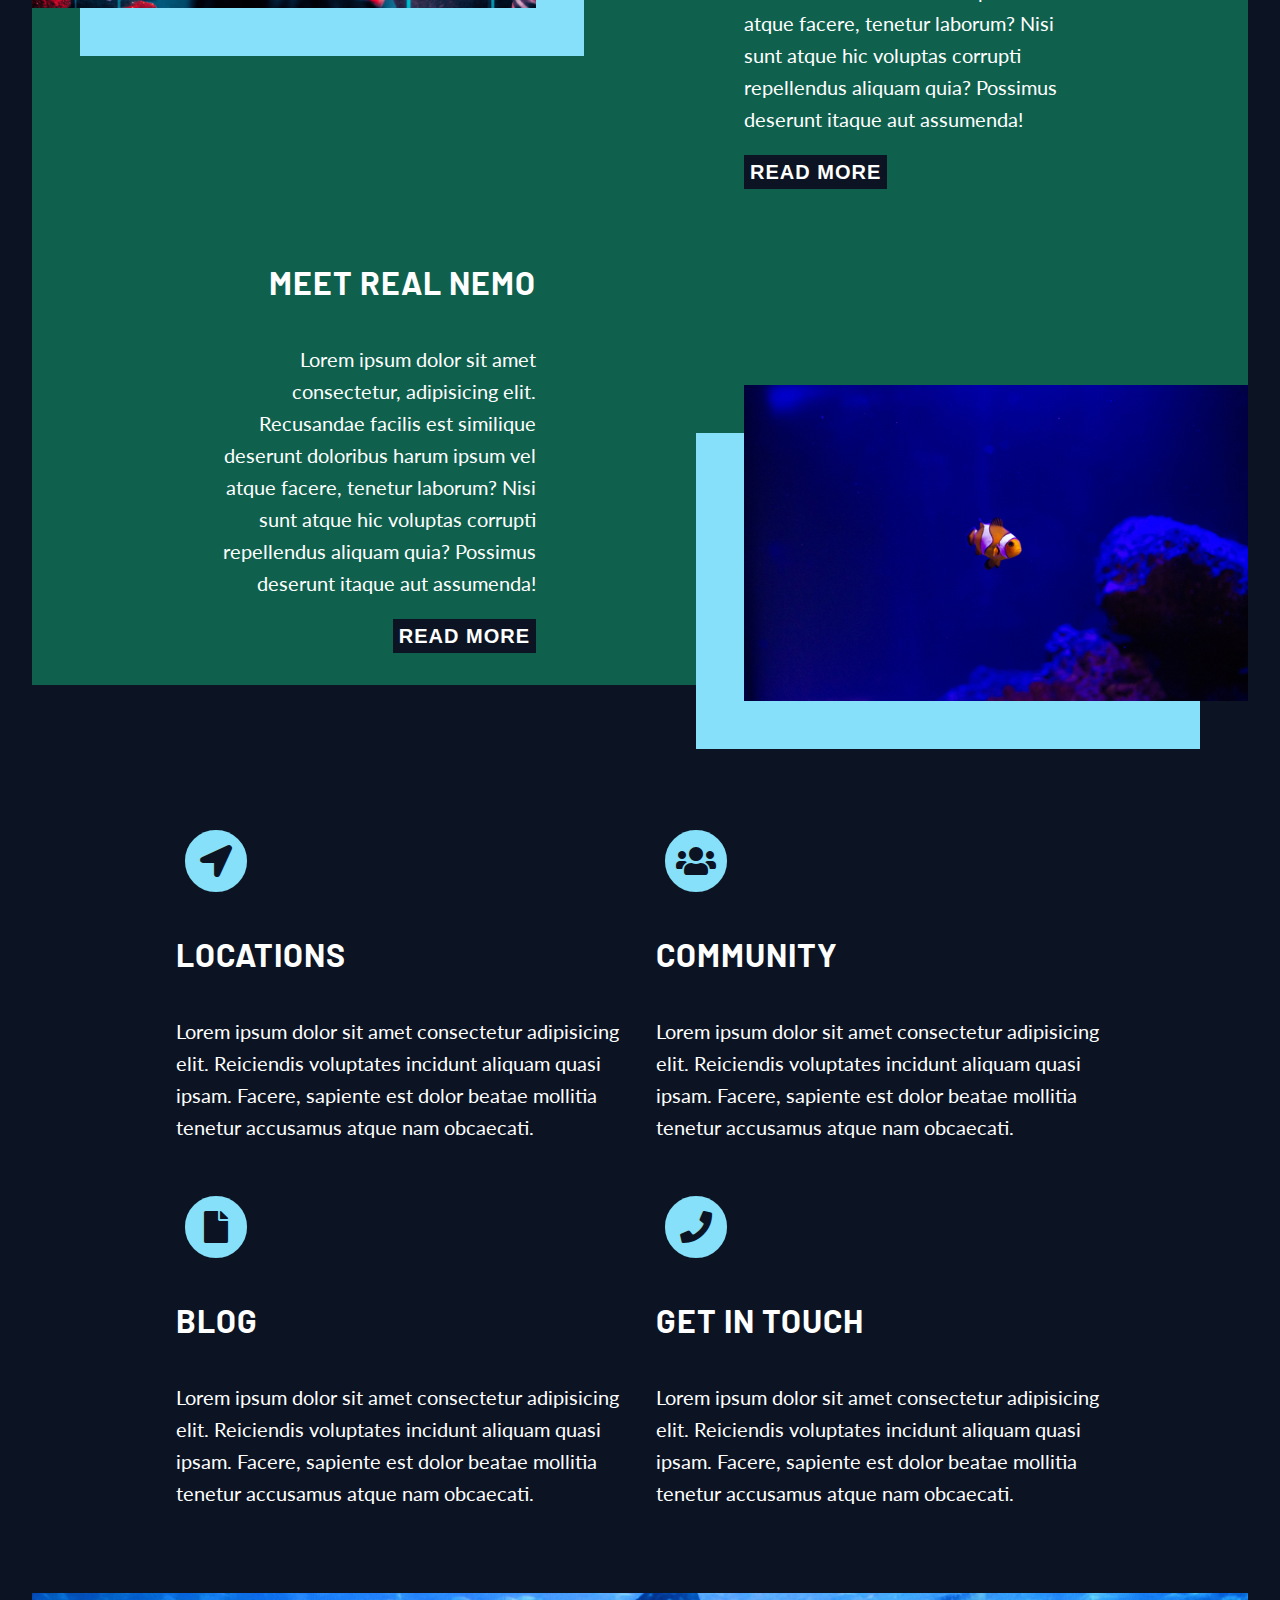
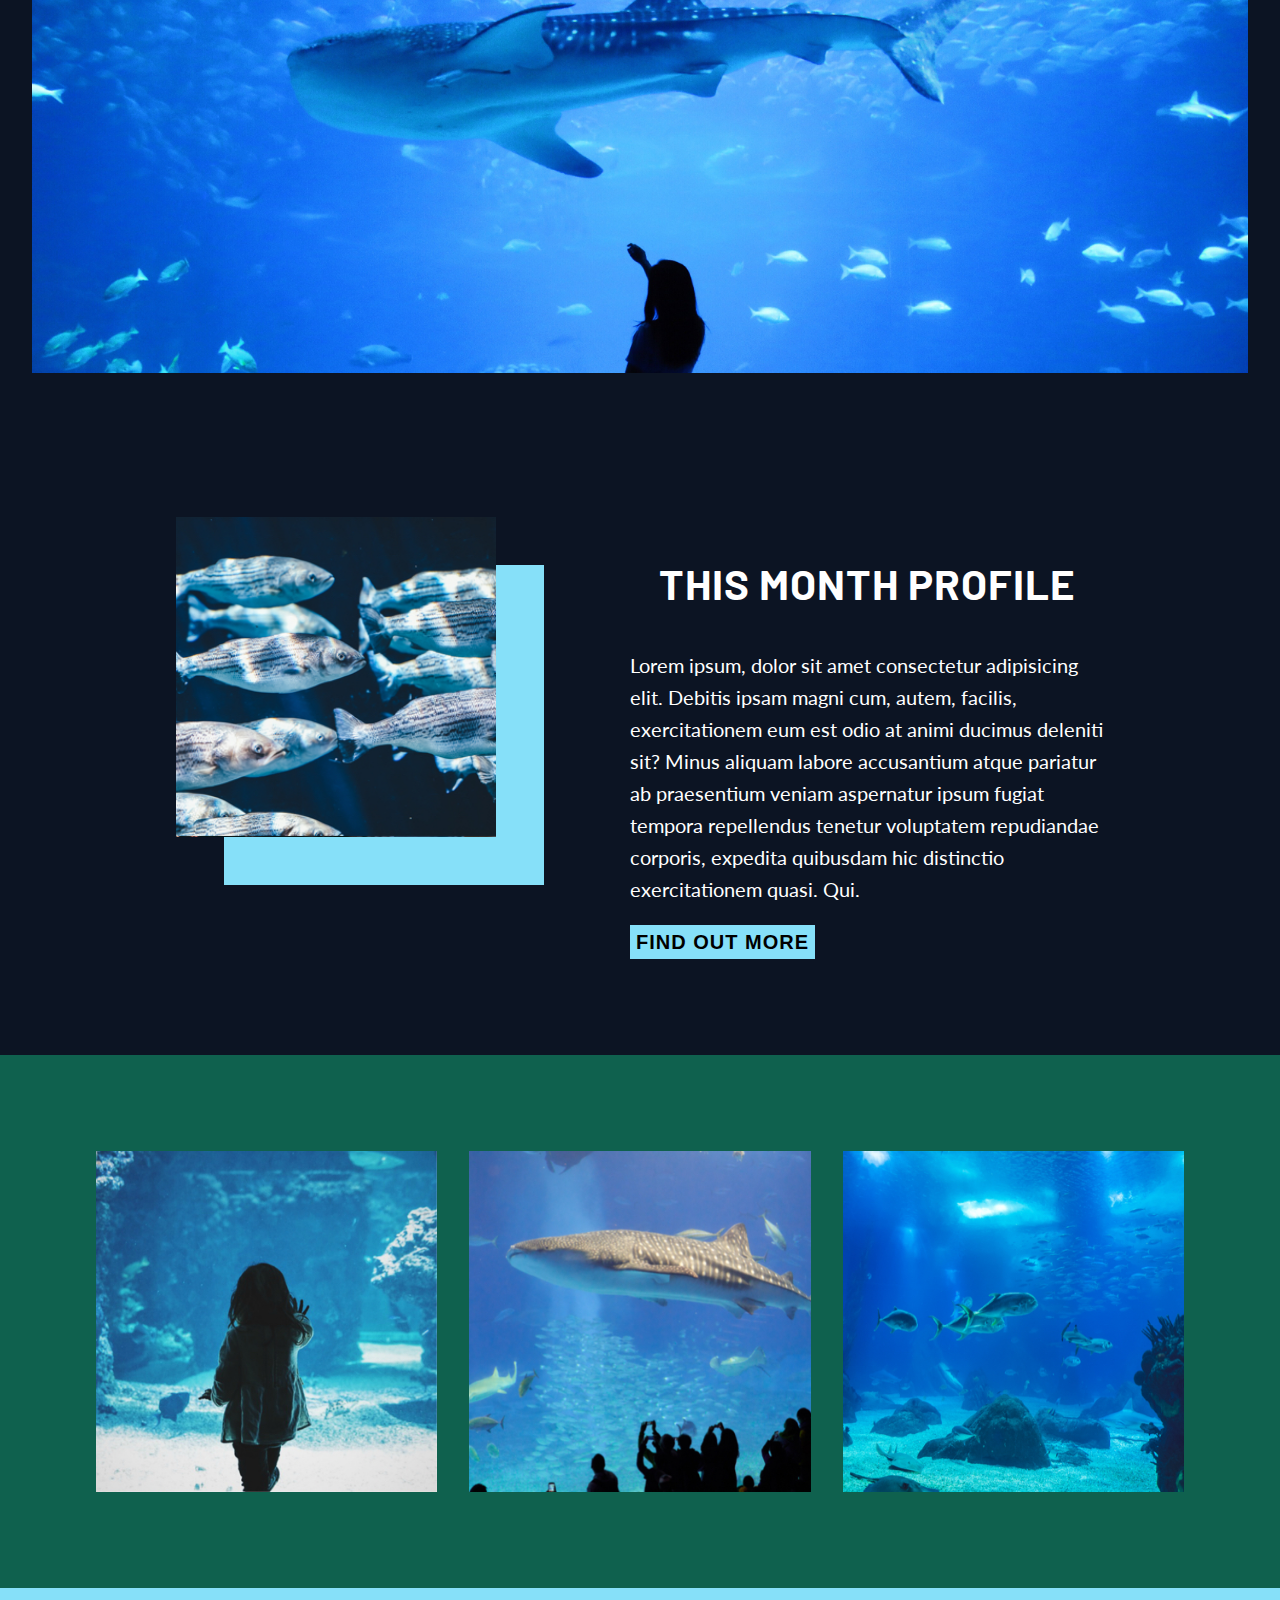
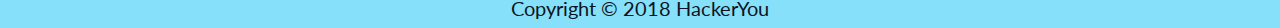
==== commit bbabb334: "fixed inital layot of blog page - applied grid" ====
--- a/index.html
+++ b/index.html
@@ -115,7 +115,8 @@
 
         <!-- NEWS BOX -------------------------------------------------->
         <section class="wrapper news-box " id="news-box ">
-            <div class="wrapper img-wrapper ">
+
+            <div class="wrapper img-wrapper">
                 <img src="assets/small-box.jpg " alt="fish schooling ">
             </div>
             <div class="wrapper text-wrapper ">
@@ -124,6 +125,7 @@
                     ipsum fugiat tempora repellendus tenetur voluptatem repudiandae corporis, expedita quibusdam hic distinctio exercitationem quasi. Qui.</p>
                 <button class="blue-button">find out more</button>
             </div>
+
         </section>
 
         <!-- GALLERY -------------------------------------------------->
--- a/styles/styles.css
+++ b/styles/styles.css
@@ -424,14 +424,15 @@
   color: #0c1423;
 }
 
-.attractions .img-wrapper-1 img {
-  -webkit-box-shadow: 2em 2em #86e0f9;
-          box-shadow: 2em 2em #86e0f9;
+.attractions .img-wrapper-1 img,
+.news-box img {
+  -webkit-box-shadow: 3em 3em #86e0f9;
+          box-shadow: 3em 3em #86e0f9;
 }
 
 .attractions .img-wrapper-2 img {
-  -webkit-box-shadow: -2em 2em #86e0f9;
-          box-shadow: -2em 2em #86e0f9;
+  -webkit-box-shadow: -3em 3em #86e0f9;
+          box-shadow: -3em 3em #86e0f9;
 }
 
 .gallery,
@@ -468,7 +469,12 @@
 }
 
 .intro {
+  text-align: center;
   padding: 10em;
+}
+
+.intro p {
+  text-align: left;
 }
 
 .attractions {
@@ -478,15 +484,26 @@
       grid-template-columns: 1fr 1fr;
   -ms-grid-rows: 1fr 1fr;
       grid-template-rows: 1fr 1fr;
-  grid-gap: calc(40px + 10%);
+  grid-column-gap: 13em;
+  grid-row-gap: 2em;
+  padding: 1em 0 2em;
 }
 
 .attractions .wrapper {
   width: 100%;
+  position: relative;
 }
 
 .attractions .img-wrapper-1 img {
-  margin-top: -2em;
+  top: -4em;
+  left: 0;
+  position: absolute;
+}
+
+.attractions .img-wrapper-2 img {
+  position: absolute;
+  bottom: -3em;
+  right: 0;
 }
 
 .img-wrapper-2 {
@@ -496,8 +513,14 @@
   grid-column: 2;
 }
 
+.text-wrapper-1 {
+  margin: 0 auto;
+  padding-right: 10em;
+}
+
 .text-wrapper-2 {
   text-align: right;
+  padding-left: 10em;
 }
 
 .about {
@@ -507,7 +530,7 @@
           flex-direction: row;
   -ms-flex-wrap: wrap;
       flex-wrap: wrap;
-  padding: 10em;
+  padding: 8em 8em 3em;
 }
 
 .about .wrapper {
@@ -519,28 +542,37 @@
 }
 
 .news-box {
-  padding: 5em;
+  -webkit-box-orient: horizontal;
+  -webkit-box-direction: normal;
+      -ms-flex-direction: row;
+          flex-direction: row;
   -ms-flex-wrap: wrap;
       flex-wrap: wrap;
-  -webkit-box-pack: justify;
-      -ms-flex-pack: justify;
-          justify-content: space-between;
+  padding: 8em 8em 5em;
+}
+
+.news-box .wrapper {
+  -webkit-box-flex: 1;
+      -ms-flex: 1 1 300px;
+          flex: 1 1 300px;
+  padding: 1em;
 }
 
 .news-box .img-wrapper {
-  width: calc(45em - 30%);
-  float: left;
-}
-
-.news-box .text-wrapper {
-  margin: 0 5em 0 5em;
+  margin-right: 3em;
   -webkit-box-flex: 1;
-      -ms-flex: 1 1 250px;
-          flex: 1 1 250px;
+      -ms-flex: 1 0 200px;
+          flex: 1 0 200px;
+}
+
+.news-box img {
+  width: 20em;
+  max-width: 500px;
 }
 
 .gallery {
   width: 100%;
+  padding: 4em;
 }
 
 .gallery ul,
@@ -576,3 +608,35 @@
   line-height: 40px;
   text-align: center;
 }
+
+.blog-content {
+  display: -ms-grid;
+  display: grid;
+  -ms-grid-columns: 1fr 2fr;
+      grid-template-columns: 1fr 2fr;
+  -ms-grid-rows: 100%;
+      grid-template-rows: 100%;
+  height: 100%;
+  margin: 0 auto;
+}
+
+.blog-wrapper {
+  -ms-grid-column: 2;
+  grid-column: 2;
+  -ms-grid-row: 1;
+  grid-row: 1;
+  height: auto;
+  margin-right: -1em;
+  z-index: 1;
+  margin-top: -35em;
+}
+
+.aside {
+  -ms-grid-column: 1;
+  grid-column: 1;
+  -ms-grid-row: 1;
+  grid-row: 1;
+  margin-left: 0.1em;
+  margin-top: 3em;
+  z-index: 1;
+}
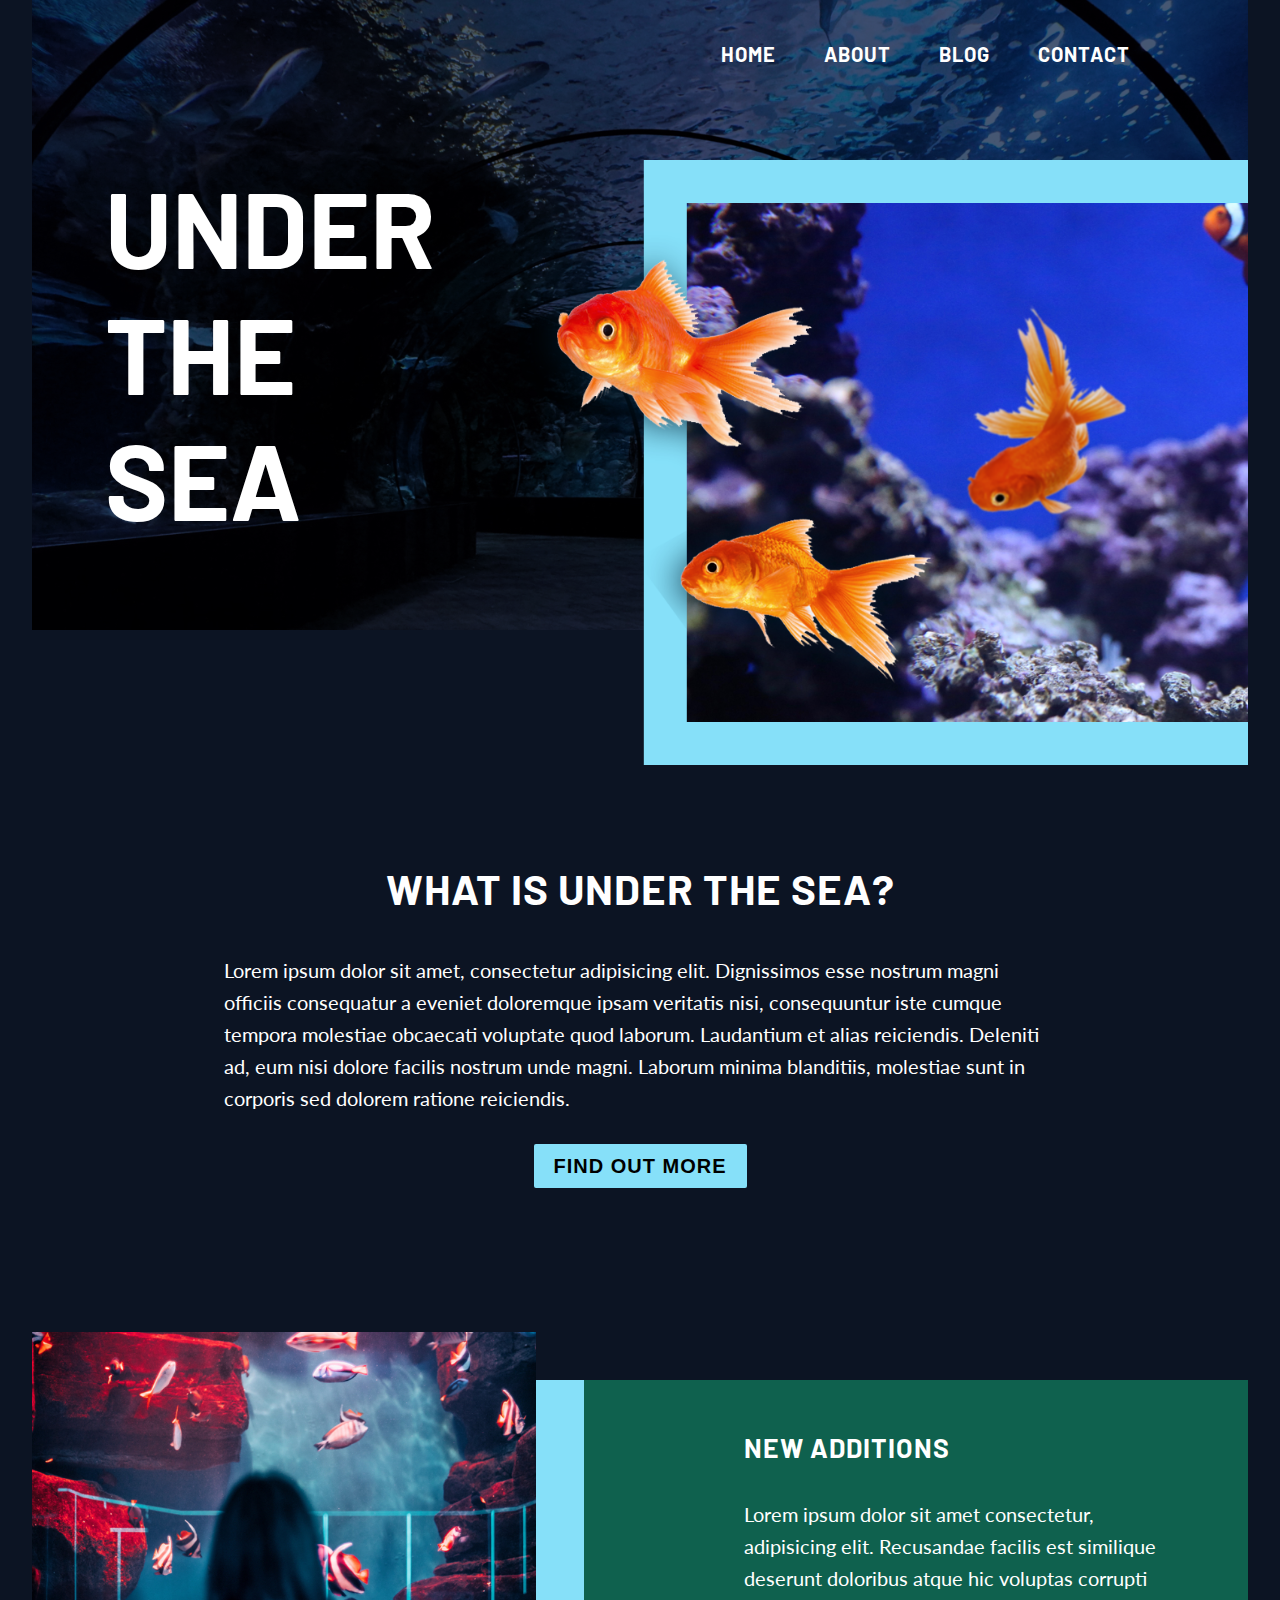
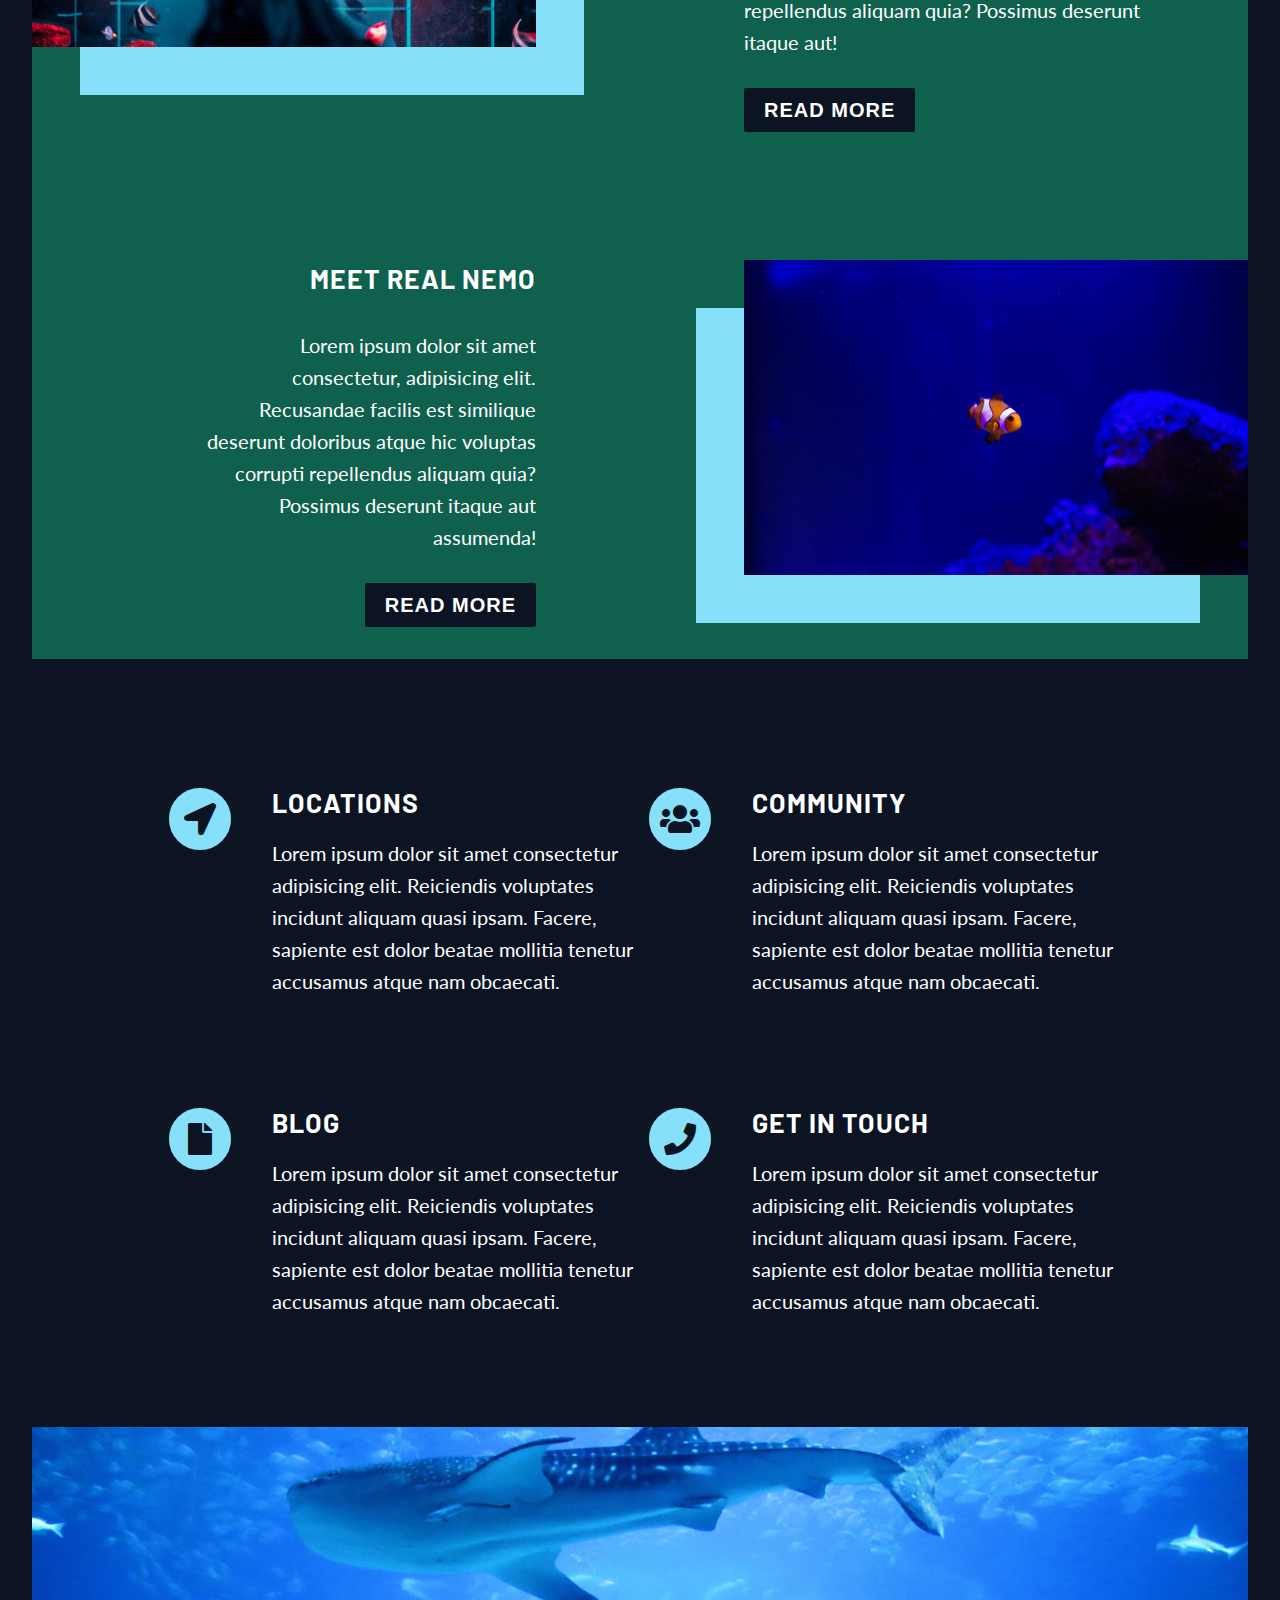
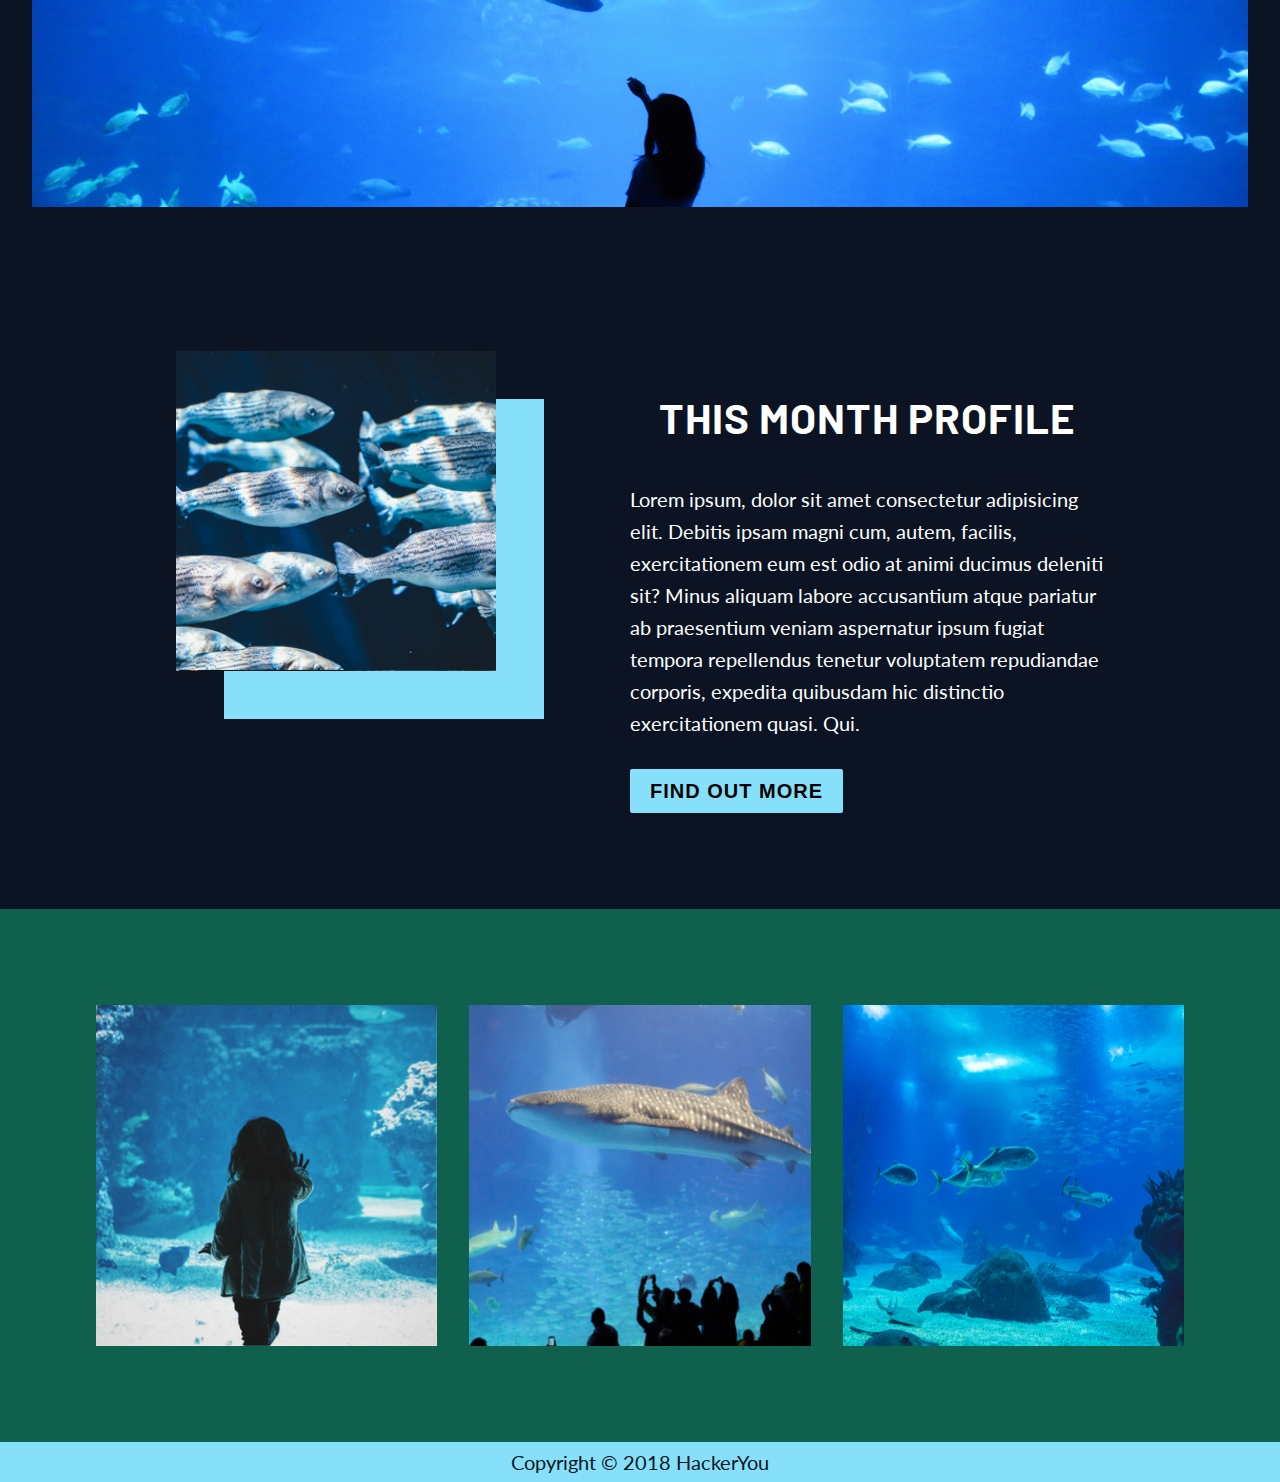
==== commit 5f7411ff: "added floats in about section" ====
--- a/index.html
+++ b/index.html
@@ -48,8 +48,7 @@
             </div>
             <div class="wrapper text-wrapper-1">
                 <h4>new additions</h4>
-                <p>Lorem ipsum dolor sit amet consectetur, adipisicing elit. Recusandae facilis est similique deserunt doloribus harum ipsum vel atque facere, tenetur laborum? Nisi sunt atque hic voluptas corrupti repellendus aliquam quia? Possimus deserunt
-                    itaque aut assumenda!</p>
+                <p>Lorem ipsum dolor sit amet consectetur, adipisicing elit. Recusandae facilis est similique deserunt doloribus atque hic voluptas corrupti repellendus aliquam quia? Possimus deserunt itaque aut!</p>
                 <button class="black-button">read more</button>
             </div>
 
@@ -60,8 +59,7 @@
             </div>
             <div class="wrapper text-wrapper-2">
                 <h4>meet real nemo</h4>
-                <p>Lorem ipsum dolor sit amet consectetur, adipisicing elit. Recusandae facilis est similique deserunt doloribus harum ipsum vel atque facere, tenetur laborum? Nisi sunt atque hic voluptas corrupti repellendus aliquam quia? Possimus deserunt
-                    itaque aut assumenda!</p>
+                <p>Lorem ipsum dolor sit amet consectetur, adipisicing elit. Recusandae facilis est similique deserunt doloribus atque hic voluptas corrupti repellendus aliquam quia? Possimus deserunt itaque aut assumenda!</p>
                 <button class="black-button ">read more</button>
             </div>
 
--- a/styles/styles.css
+++ b/styles/styles.css
@@ -300,7 +300,10 @@
   text-align: center;
 }
 
-p {
+p,
+.aside .posts-list,
+adress,
+author {
   font-family: 'Lato', sans-serif;
   font-weight: regular;
   font-size: 20px;
@@ -322,7 +325,7 @@
 }
 
 h4 {
-  font-size: 32px;
+  font-size: calc(10px + (32 - 10) * ((100vw - 300px) / (1600 - 300)));
 }
 
 nav a {
@@ -362,8 +365,14 @@
   text-decoration: none;
 }
 
+.attractions,
+.gallery,
+.aside-text-container {
+  background-color: #0f614e;
+}
+
 header {
-  height: 75vh;
+  height: 70vh;
   min-height: 620px;
   max-height: 1000px;
   background-size: cover;
@@ -380,10 +389,12 @@
 
 .blog-header {
   background-image: url("../assets/blog-header.jpg");
+  height: 45vh;
 }
 
 .contact-header {
   background-image: url("../assets/contact-header.jpg");
+  height: 40vh;
 }
 
 .nav-list {
@@ -393,16 +404,19 @@
   -webkit-box-pack: end;
       -ms-flex-pack: end;
           justify-content: flex-end;
+  margin-right: 4em;
 }
 
 .nav-list li {
-  padding: 1em;
+  padding: 1.5em;
 }
 
 button,
 .submit-button {
   border: 0;
   text-transform: uppercase;
+  line-height: 0.6em;
+  margin-top: 0.5em;
 }
 
 .blue-button {
@@ -412,6 +426,16 @@
 .black-button {
   background-color: #0c1423;
   color: #ffffff;
+}
+
+.blue-button,
+.black-button {
+  padding: 0.8em 1em;
+  border-radius: 0.1em;
+}
+
+.contact-form-wrapper .submit-button {
+  background-color: #0c1423;
 }
 
 span {
@@ -433,6 +457,35 @@
 .attractions .img-wrapper-2 img {
   -webkit-box-shadow: -3em 3em #86e0f9;
           box-shadow: -3em 3em #86e0f9;
+}
+
+.blog-img-wrapper,
+.contact-form-wrapper {
+  -webkit-box-shadow: -30px 40px #86e0f9;
+          box-shadow: -30px 40px #86e0f9;
+}
+
+.blog-text-wrapper {
+  position: relative;
+}
+
+.blog-top-container::after {
+  content: '';
+  border-left: solid 5px #86e0f9;
+  position: absolute;
+  top: 15em;
+  left: -30px;
+  bottom: -10px;
+}
+
+.blog-top-container::before {
+  content: '';
+  border-bottom: solid 5px #86e0f9;
+  position: absolute;
+  top: 25px;
+  left: -30px;
+  bottom: -15px;
+  right: 100px;
 }
 
 .gallery,
@@ -444,11 +497,6 @@
   display: flex;
 }
 
-.attractions,
-.gallery {
-  background-color: #0f614e;
-}
-
 h1 {
   width: 20%;
   margin-left: 0.4em;
@@ -470,7 +518,7 @@
 
 .intro {
   text-align: center;
-  padding: 10em;
+  padding: 12em;
 }
 
 .intro p {
@@ -502,7 +550,7 @@
 
 .attractions .img-wrapper-2 img {
   position: absolute;
-  bottom: -3em;
+  top: 2em;
   right: 0;
 }
 
@@ -515,7 +563,7 @@
 
 .text-wrapper-1 {
   margin: 0 auto;
-  padding-right: 10em;
+  padding-right: 5em;
 }
 
 .text-wrapper-2 {
@@ -530,7 +578,7 @@
           flex-direction: row;
   -ms-flex-wrap: wrap;
       flex-wrap: wrap;
-  padding: 8em 8em 3em;
+  padding: 8em 8em 0em;
 }
 
 .about .wrapper {
@@ -538,7 +586,20 @@
   -webkit-box-flex: 1;
       -ms-flex: 1 1 400px;
           flex: 1 1 400px;
-  padding: 1em;
+  padding: 0em;
+}
+
+.about .wrapper span {
+  float: left;
+  height: 10em;
+  margin-right: 1em;
+}
+
+.about h4 {
+  width: 8em;
+  margin-top: 0em;
+  margin-left: 20%;
+  margin-bottom: 0;
 }
 
 .news-box {
@@ -612,12 +673,11 @@
 .blog-content {
   display: -ms-grid;
   display: grid;
-  -ms-grid-columns: 1fr 2fr;
-      grid-template-columns: 1fr 2fr;
+  -ms-grid-columns: 40% 62%;
+      grid-template-columns: 40% 62%;
   -ms-grid-rows: 100%;
       grid-template-rows: 100%;
   height: 100%;
-  margin: 0 auto;
 }
 
 .blog-wrapper {
@@ -626,9 +686,22 @@
   -ms-grid-row: 1;
   grid-row: 1;
   height: auto;
-  margin-right: -1em;
+  margin-right: 1%;
   z-index: 1;
-  margin-top: -35em;
+  margin-top: -30em;
+}
+
+.blog-top-container {
+  margin: 5em 7em 0 1em;
+}
+
+.blog-data,
+.author {
+  display: -webkit-inline-box;
+  display: -ms-inline-flexbox;
+  display: inline-flex;
+  font-style: normal;
+  margin-bottom: 1.5em;
 }
 
 .aside {
@@ -636,7 +709,214 @@
   grid-column: 1;
   -ms-grid-row: 1;
   grid-row: 1;
-  margin-left: 0.1em;
-  margin-top: 3em;
+  margin-left: 0;
+  margin-top: 7em;
   z-index: 1;
-}
+  position: relative;
+}
+
+.aside-img-container {
+  position: absolute;
+  top: 0;
+  z-index: 1;
+}
+
+.aside-text-container {
+  position: absolute;
+  top: 1em;
+  right: -1em;
+  width: 78%;
+  padding: 77% 1em 1em;
+}
+
+.aside h4 {
+  margin: 2em 0 0em;
+}
+
+.blog-img-wrapper {
+  min-height: 00px;
+  width: 100%;
+  -o-object-fit: cover;
+     object-fit: cover;
+  -webkit-box-pack: center;
+      -ms-flex-pack: center;
+          justify-content: center;
+}
+
+.blog-img-wrapper img {
+  height: 30em;
+  width: 100%;
+  -o-object-fit: cover;
+     object-fit: cover;
+}
+
+.blog-text-wrapper h2 {
+  text-align: left;
+  margin-bottom: 0.2em;
+}
+
+.blog-text-wrapper h3 {
+  text-align: left;
+  margin-bottom: 0.3em;
+}
+
+.comments .content {
+  display: -webkit-box;
+  display: -ms-flexbox;
+  display: flex;
+  width: 100%;
+}
+
+.wrapper .comments {
+  width: 90%;
+  margin: 1em;
+}
+
+.comments .text-wrapper {
+  display: inline-block;
+}
+
+.comments .img-wrapper {
+  width: 20%;
+  min-width: 150px;
+  padding-right: 3em;
+}
+
+.contact-content {
+  display: -ms-grid;
+  display: grid;
+  -ms-grid-columns: 20% 50%;
+      grid-template-columns: 20% 50%;
+  -ms-grid-rows: 100%;
+      grid-template-rows: 100%;
+  grid-column-gap: 2em;
+  height: 100%;
+  margin: 5em auto;
+}
+
+.contact-section {
+  -ms-grid-column: 2;
+  grid-column: 2;
+}
+
+.contact-container {
+  position: absolute;
+  top: 10em;
+  left: 42%;
+  width: 50%;
+  margin: 0;
+  max-width: 800px;
+}
+
+.contact-info {
+  -ms-grid-column: 1;
+  grid-column: 1;
+  margin: -1em 1% 0 80%;
+}
+
+.social-list {
+  text-align: left;
+  padding: 0;
+}
+
+.social-list li {
+  padding-right: 1em;
+}
+
+address {
+  margin: -1em 0;
+}
+
+address {
+  font-style: normal;
+}
+
+.blog-form-wrapper {
+  width: 100%;
+  display: -webkit-inline-box;
+  display: -ms-inline-flexbox;
+  display: inline-flex;
+  -webkit-box-orient: vertical;
+  -webkit-box-direction: normal;
+      -ms-flex-direction: column;
+          flex-direction: column;
+  margin: 2em 0 5em;
+}
+
+form {
+  display: -webkit-box;
+  display: -ms-flexbox;
+  display: flex;
+  -ms-flex-wrap: wrap;
+      flex-wrap: wrap;
+  -webkit-box-pack: justify;
+      -ms-flex-pack: justify;
+          justify-content: space-between;
+}
+
+form textarea,
+input {
+  width: 100%;
+  border: solid 0.1em #86e0f9;
+  padding: 1em;
+  margin: 2em 0;
+}
+
+.blog-form-wrapper input[type="text"],
+.blog-form-wrapper input[type="email"],
+.blog-form-wrapper textarea {
+  background-color: #0c1423;
+}
+
+form input {
+  margin: 0 auto;
+  width: calc((100% / 2) - 1em);
+  margin: 0;
+  border-top: 0;
+  border-left: 0;
+  border-right: 0;
+}
+
+::-webkit-input-placeholder {
+  color: #ffffff;
+}
+
+:-ms-input-placeholder {
+  color: #ffffff;
+}
+
+::-ms-input-placeholder {
+  color: #ffffff;
+}
+
+::placeholder {
+  color: #ffffff;
+}
+
+input,
+select,
+textarea {
+  color: #0f614e;
+}
+
+input[type="text"]:focus,
+input[type="email"]:focus,
+textarea:focus {
+  background-color: coral;
+}
+
+.submit-button {
+  background-color: #0f614e;
+  color: #ffffff;
+  width: 100%;
+}
+
+.contact-form-wrapper {
+  padding: 3em 3em;
+}
+
+.contact-form-wrapper,
+form textarea,
+input {
+  background-color: #0f614e;
+}
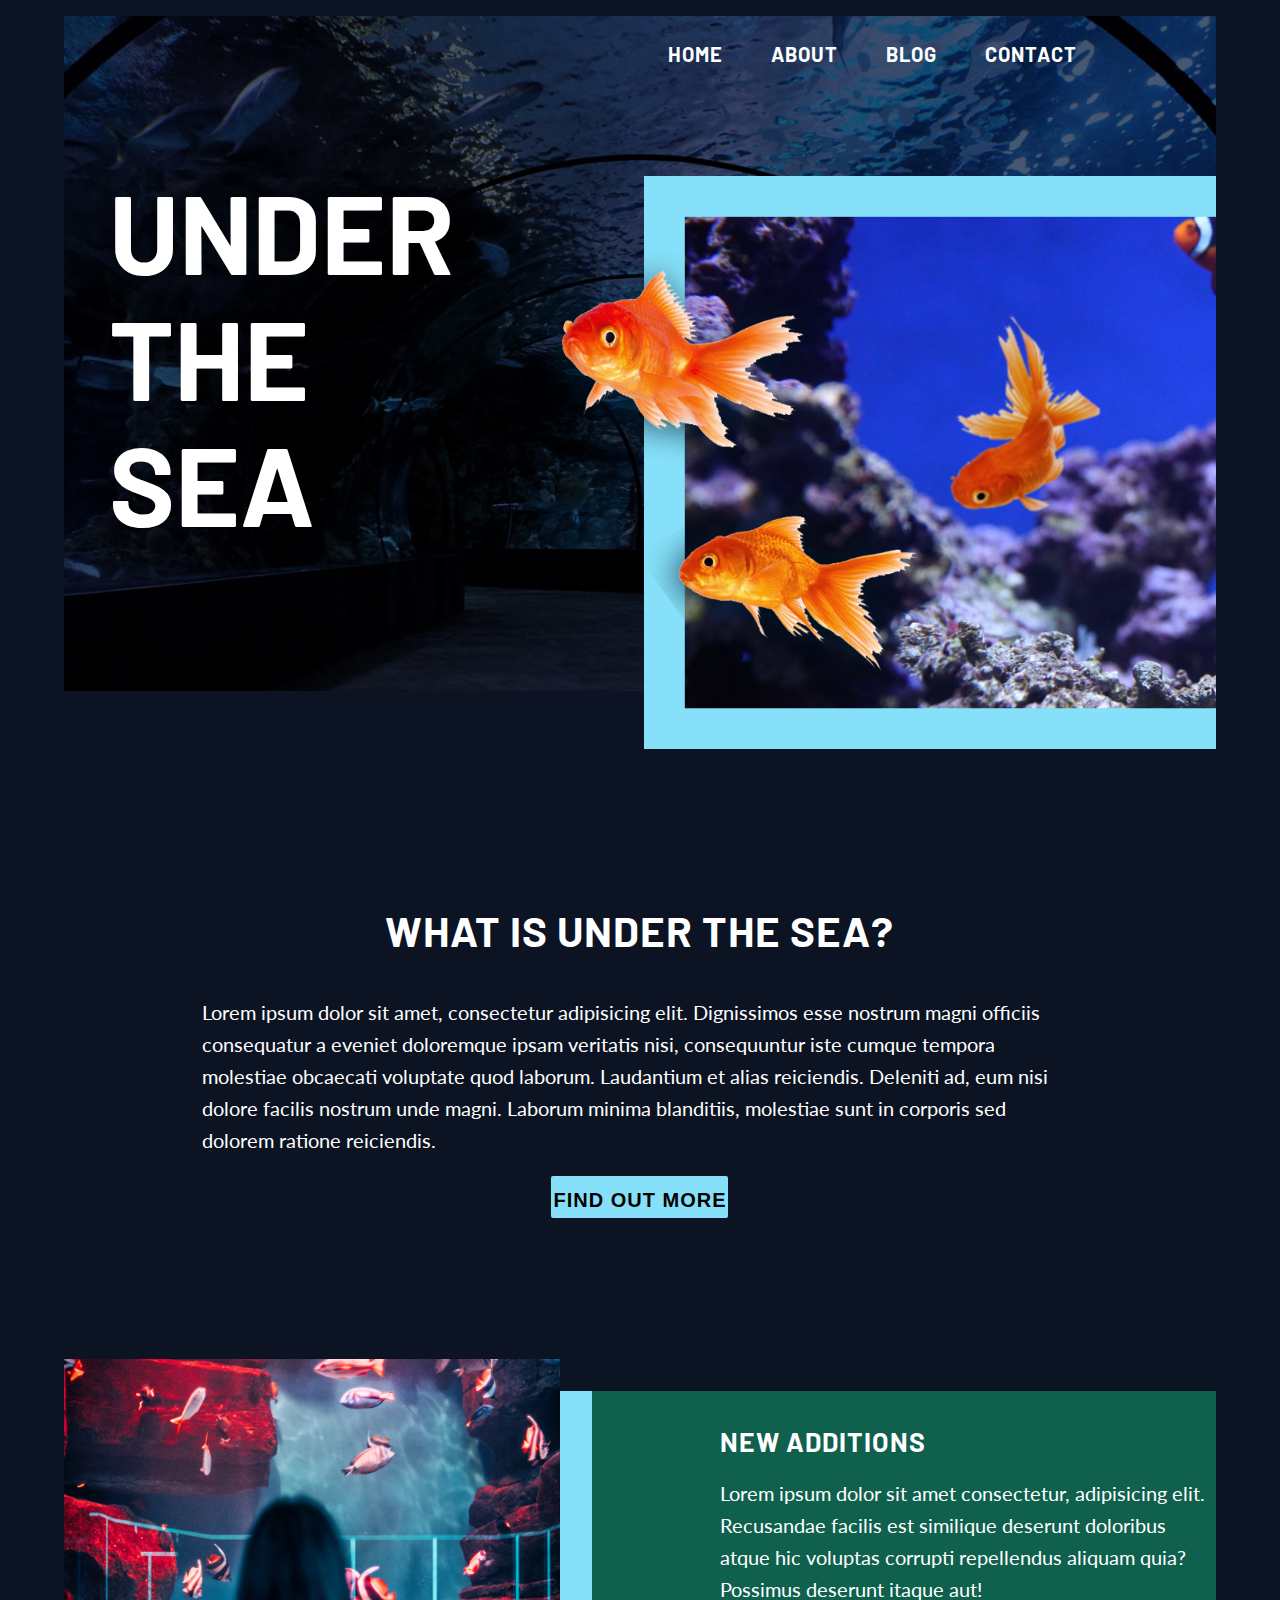
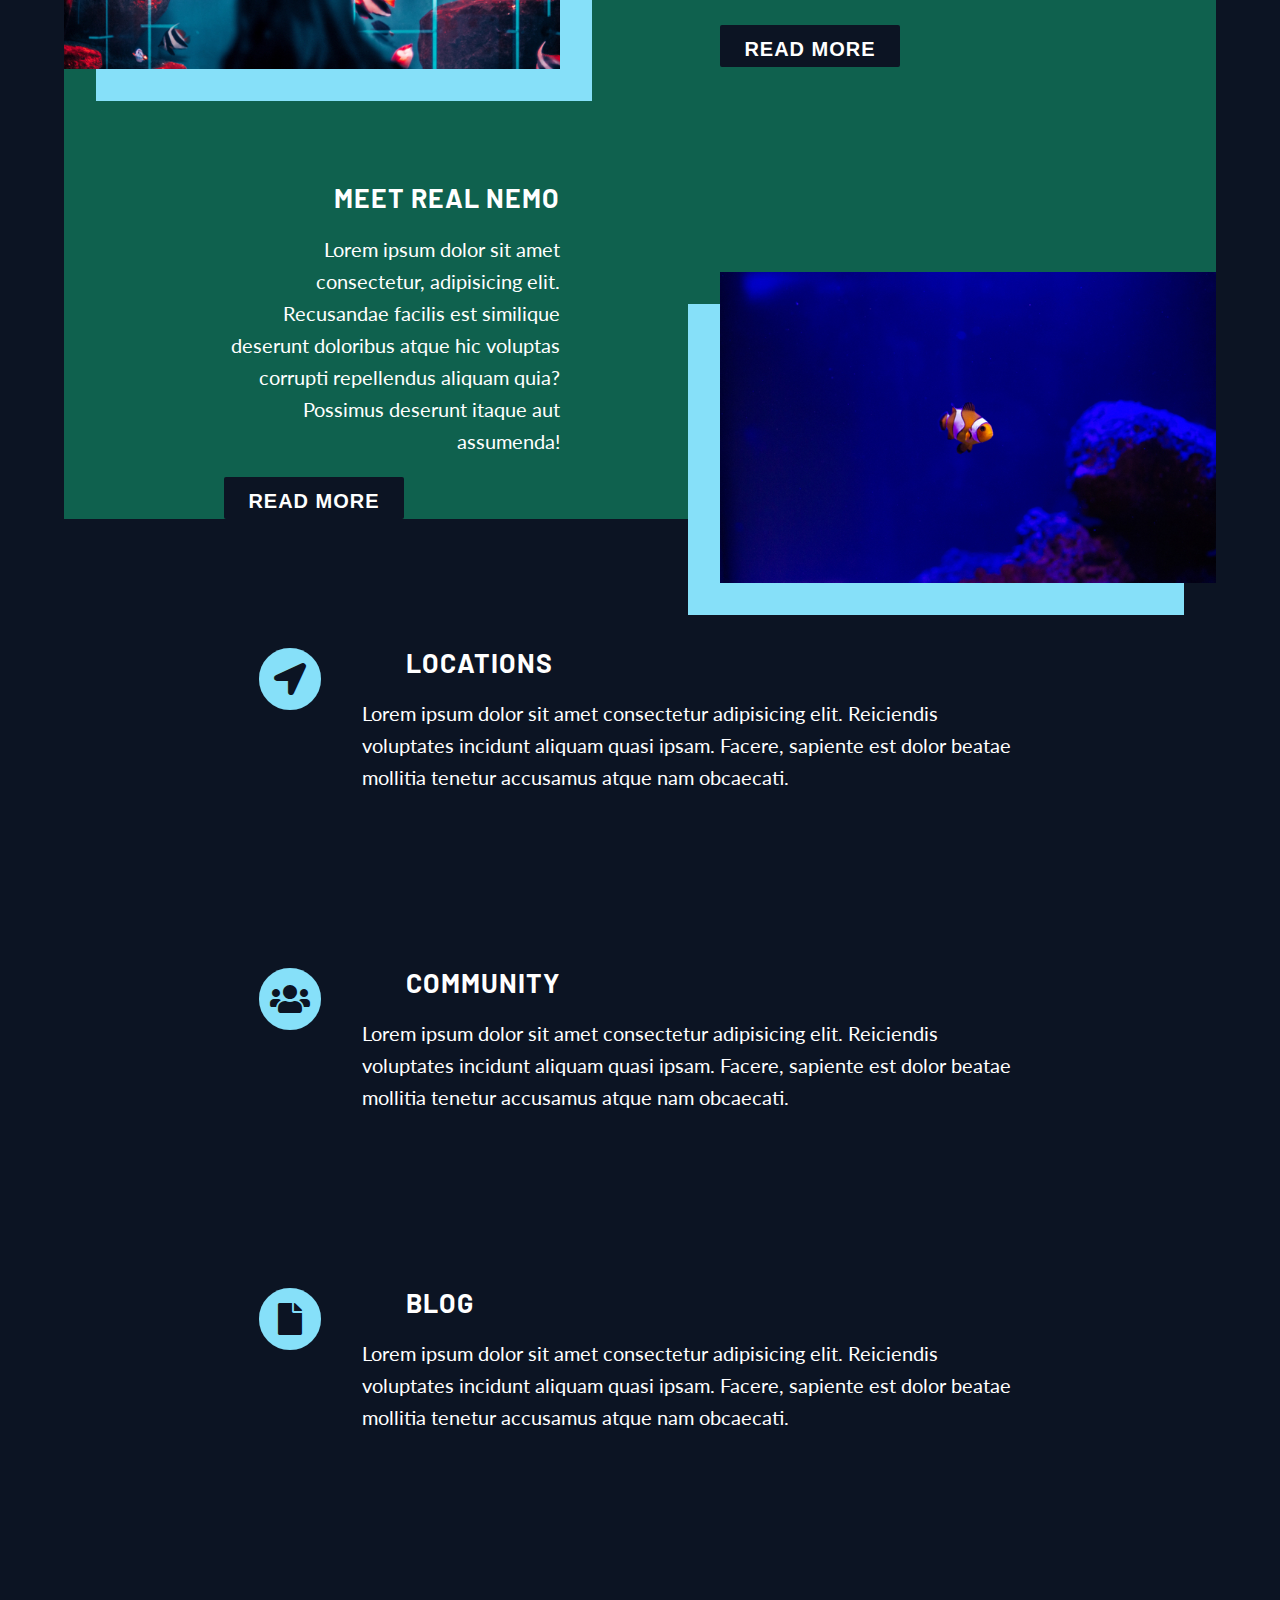
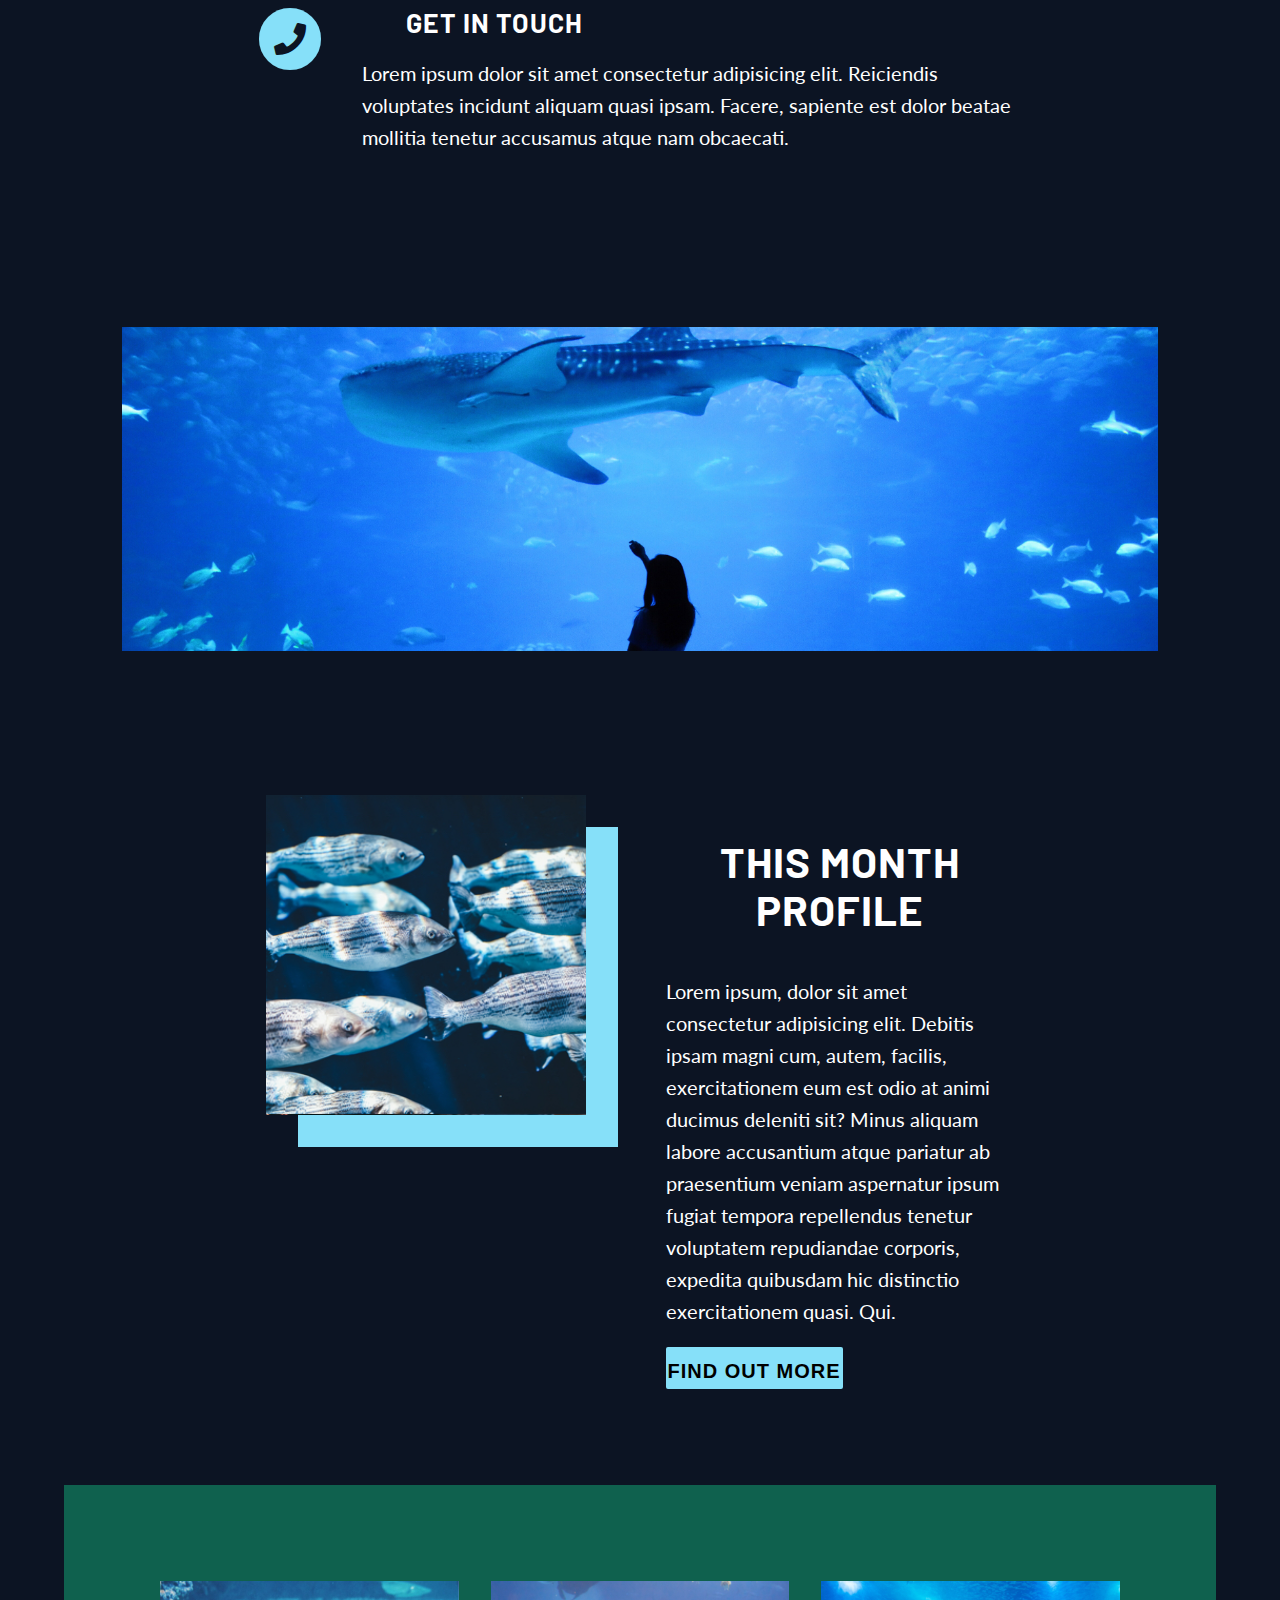
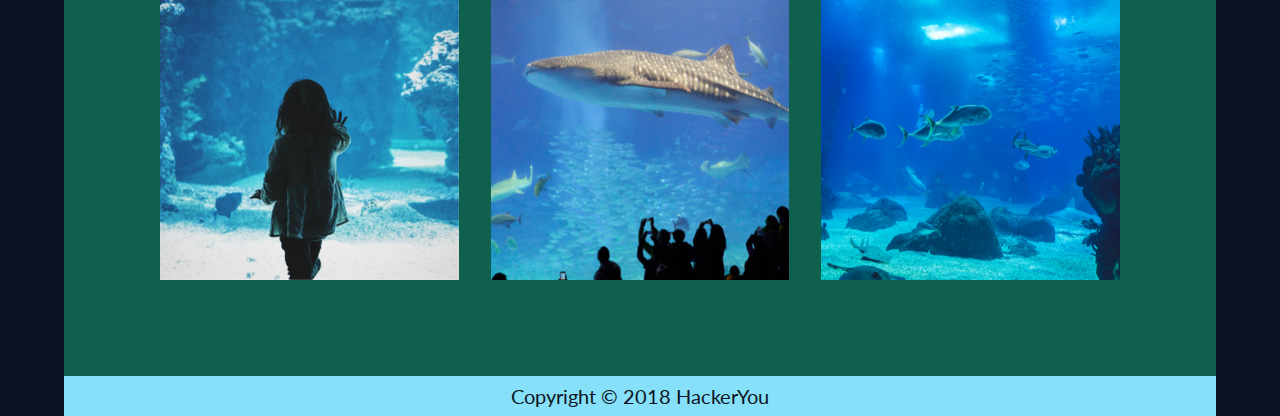
==== commit 8c7fb4aa: "changed attractions seciton to grid" ====
--- a/index.html
+++ b/index.html
@@ -12,9 +12,10 @@
 </head>
 
 <body>
+    <div class="wrapper">
 
-    <header class="wrapper index-header">
-        <div class="wrapper header-wrapper">
+        <header class="index-header">
+            <!-- <div class="wrapper header-wrapper"> -->
             <nav>
                 <ul class="nav-list">
                     <li><a href="#home">home</a></li>
@@ -26,118 +27,118 @@
             <h1>under the sea</h1>
 
             <img src="assets/home-box-header.png" alt="three golden fishes">
-        </div>
-    </header>
+            <!-- </div> -->
+        </header>
 
-    <main>
+        <main>
 
-        <section class="wrapper intro" id="intro">
-            <h3>what is under the sea?</h3>
-            <p>Lorem ipsum dolor sit amet, consectetur adipisicing elit. Dignissimos esse nostrum magni officiis consequatur a eveniet doloremque ipsam veritatis nisi, consequuntur iste cumque tempora molestiae obcaecati voluptate quod laborum. Laudantium
-                et alias reiciendis. Deleniti ad, eum nisi dolore facilis nostrum unde magni. Laborum minima blanditiis, molestiae sunt in corporis sed dolorem ratione reiciendis.</p>
-            <a href="#about"><button class="blue-button">find out more</button></a>
-        </section>
+            <section class="wrapper intro" id="intro">
+                <h3>what is under the sea?</h3>
+                <p>Lorem ipsum dolor sit amet, consectetur adipisicing elit. Dignissimos esse nostrum magni officiis consequatur a eveniet doloremque ipsam veritatis nisi, consequuntur iste cumque tempora molestiae obcaecati voluptate quod laborum. Laudantium
+                    et alias reiciendis. Deleniti ad, eum nisi dolore facilis nostrum unde magni. Laborum minima blanditiis, molestiae sunt in corporis sed dolorem ratione reiciendis.</p>
+                <a href="#about"><button class="blue-button">find out more</button></a>
+            </section>
 
 
-        <!-- ATTRACTIONS -------------------------->
-        <section class="wrapper attractions " id="attractions ">
+            <!-- ATTRACTIONS -------------------------->
+            <section class="wrapper attractions " id="attractions ">
 
 
-            <div class="wrapper img-wrapper-1">
-                <img src="assets/left-image.jpg " alt="girl standing infront of large aquarium full of exotic striped fish ">
-            </div>
-            <div class="wrapper text-wrapper-1">
-                <h4>new additions</h4>
-                <p>Lorem ipsum dolor sit amet consectetur, adipisicing elit. Recusandae facilis est similique deserunt doloribus atque hic voluptas corrupti repellendus aliquam quia? Possimus deserunt itaque aut!</p>
-                <button class="black-button">read more</button>
-            </div>
+                <div class="img-wrapper-1">
+                    <img src="assets/left-image.jpg " alt="girl standing infront of large aquarium full of exotic striped fish ">
+                </div>
+                <div class="text-wrapper-1">
+                    <h4>new additions</h4>
+                    <p>Lorem ipsum dolor sit amet consectetur, adipisicing elit. Recusandae facilis est similique deserunt doloribus atque hic voluptas corrupti repellendus aliquam quia? Possimus deserunt itaque aut!</p>
+                    <button class="black-button">read more</button>
+                </div>
 
 
-
-            <div class="wrapper img-wrapper-2">
-                <img src="assets/right-image.jpg " alt="little striped nemo fish floating alone ">
-            </div>
-            <div class="wrapper text-wrapper-2">
-                <h4>meet real nemo</h4>
-                <p>Lorem ipsum dolor sit amet consectetur, adipisicing elit. Recusandae facilis est similique deserunt doloribus atque hic voluptas corrupti repellendus aliquam quia? Possimus deserunt itaque aut assumenda!</p>
-                <button class="black-button ">read more</button>
-            </div>
+                <div class="img-wrapper-2">
+                    <img src="assets/right-image.jpg " alt="little striped nemo fish floating alone ">
+                </div>
+                <div class="text-wrapper-2">
+                    <h4>meet real nemo</h4>
+                    <p>Lorem ipsum dolor sit amet consectetur, adipisicing elit. Recusandae facilis est similique deserunt doloribus atque hic voluptas corrupti repellendus aliquam quia? Possimus deserunt itaque aut assumenda!</p>
+                    <button class="black-button ">read more</button>
+                </div>
 
 
-        </section>
+            </section>
 
-        <!-- ABOUT -------------------------------------------------->
-        <section class="wrapper about " id="about">
-            <div class="wrapper ">
-                <span class="far fa-stack fa-2x">
+            <!-- ABOUT -------------------------------------------------->
+            <section class="wrapper about " id="about">
+                <div class="wrapper ">
+                    <span class="far fa-stack fa-2x">
                     <i class="fas fa-circle fa-stack-2x"></i>
                     <i class="fa fa-location-arrow fa-stack-1x fa-inverse"></i>
                   </span>
-                <h4>locations</h4>
-                <p>Lorem ipsum dolor sit amet consectetur adipisicing elit. Reiciendis voluptates incidunt aliquam quasi ipsam. Facere, sapiente est dolor beatae mollitia tenetur accusamus atque nam obcaecati.</p>
-            </div>
-            <div class="wrapper ">
-                <span class="far fa-stack fa-2x">
+                    <h4>locations</h4>
+                    <p>Lorem ipsum dolor sit amet consectetur adipisicing elit. Reiciendis voluptates incidunt aliquam quasi ipsam. Facere, sapiente est dolor beatae mollitia tenetur accusamus atque nam obcaecati.</p>
+                </div>
+                <div class="wrapper ">
+                    <span class="far fa-stack fa-2x">
                     <i class="fas fa-circle fa-stack-2x"></i>
                 <i class="fa fa-users fa-stack-1x fa-inverse"></i>
                 </span>
-                <h4>community</h4>
-                <p>Lorem ipsum dolor sit amet consectetur adipisicing elit. Reiciendis voluptates incidunt aliquam quasi ipsam. Facere, sapiente est dolor beatae mollitia tenetur accusamus atque nam obcaecati.</p>
-            </div>
-            <div class="wrapper ">
-                <span class="far fa-stack fa-2x">
+                    <h4>community</h4>
+                    <p>Lorem ipsum dolor sit amet consectetur adipisicing elit. Reiciendis voluptates incidunt aliquam quasi ipsam. Facere, sapiente est dolor beatae mollitia tenetur accusamus atque nam obcaecati.</p>
+                </div>
+                <div class="wrapper ">
+                    <span class="far fa-stack fa-2x">
                     <i class="fas fa-circle fa-stack-2x"></i>
                     <i class="fa fa-file fa-stack-1x fa-inverse"></i></span>
-                <h4>blog</h4>
-                <p>Lorem ipsum dolor sit amet consectetur adipisicing elit. Reiciendis voluptates incidunt aliquam quasi ipsam. Facere, sapiente est dolor beatae mollitia tenetur accusamus atque nam obcaecati.</p>
-            </div>
+                    <h4>blog</h4>
+                    <p>Lorem ipsum dolor sit amet consectetur adipisicing elit. Reiciendis voluptates incidunt aliquam quasi ipsam. Facere, sapiente est dolor beatae mollitia tenetur accusamus atque nam obcaecati.</p>
+                </div>
 
-            <div class="wrapper ">
-                <span class="far fa-stack fa-2x">
+                <div class="wrapper ">
+                    <span class="far fa-stack fa-2x">
                     <i class="fas fa-circle fa-stack-2x"></i>
                 <i class="fa fa-phone fa-stack-1x fa-inverse"></i>
                 </span>
-                <h4>get in touch</h4>
-                <p>Lorem ipsum dolor sit amet consectetur adipisicing elit. Reiciendis voluptates incidunt aliquam quasi ipsam. Facere, sapiente est dolor beatae mollitia tenetur accusamus atque nam obcaecati.</p>
+                    <h4>get in touch</h4>
+                    <p>Lorem ipsum dolor sit amet consectetur adipisicing elit. Reiciendis voluptates incidunt aliquam quasi ipsam. Facere, sapiente est dolor beatae mollitia tenetur accusamus atque nam obcaecati.</p>
 
-            </div>
-        </section>
+                </div>
+            </section>
 
-        <!-- BANNER -------------------------------------------------->
-        <section class="wrapper banner" id="banner">
+            <!-- BANNER -------------------------------------------------->
+            <section class="wrapper banner" id="banner">
 
-            <img src="assets/banner.jpg" alt="large whale shark">
+                <img src="assets/banner.jpg" alt="large whale shark">
 
-        </section>
+            </section>
 
 
-        <!-- NEWS BOX -------------------------------------------------->
-        <section class="wrapper news-box " id="news-box ">
+            <!-- NEWS BOX -------------------------------------------------->
+            <section class="wrapper news-box " id="news-box ">
 
-            <div class="wrapper img-wrapper">
-                <img src="assets/small-box.jpg " alt="fish schooling ">
-            </div>
-            <div class="wrapper text-wrapper ">
-                <h3>this month profile</h3>
-                <p>Lorem ipsum, dolor sit amet consectetur adipisicing elit. Debitis ipsam magni cum, autem, facilis, exercitationem eum est odio at animi ducimus deleniti sit? Minus aliquam labore accusantium atque pariatur ab praesentium veniam aspernatur
-                    ipsum fugiat tempora repellendus tenetur voluptatem repudiandae corporis, expedita quibusdam hic distinctio exercitationem quasi. Qui.</p>
-                <button class="blue-button">find out more</button>
-            </div>
+                <div class="wrapper img-wrapper">
+                    <img src="assets/small-box.jpg " alt="fish schooling ">
+                </div>
+                <div class="wrapper text-wrapper ">
+                    <h3>this month profile</h3>
+                    <p>Lorem ipsum, dolor sit amet consectetur adipisicing elit. Debitis ipsam magni cum, autem, facilis, exercitationem eum est odio at animi ducimus deleniti sit? Minus aliquam labore accusantium atque pariatur ab praesentium veniam aspernatur
+                        ipsum fugiat tempora repellendus tenetur voluptatem repudiandae corporis, expedita quibusdam hic distinctio exercitationem quasi. Qui.</p>
+                    <button class="blue-button">find out more</button>
+                </div>
 
-        </section>
+            </section>
 
-        <!-- GALLERY -------------------------------------------------->
-        <section class="wrapper gallery ">
-            <ul class="gallery-list ">
-                <li><img src="assets/gallery-image-1.jpg " alt="girl standing infront of blue lit aquarium and touchinf the glass "></li>
-                <li><img src="assets/gallery-image-2.jpg " alt="group of people observing the tank with huge whale shark "></li>
-                <li><img src="assets/gallery-image-3.jpg " alt="riff fish floating "></li>
-            </ul>
-        </section>
+            <!-- GALLERY -------------------------------------------------->
+            <section class="wrapper gallery ">
+                <ul class="gallery-list ">
+                    <li><img src="assets/gallery-image-1.jpg " alt="girl standing infront of blue lit aquarium and touchinf the glass "></li>
+                    <li><img src="assets/gallery-image-2.jpg " alt="group of people observing the tank with huge whale shark "></li>
+                    <li><img src="assets/gallery-image-3.jpg " alt="riff fish floating "></li>
+                </ul>
+            </section>
 
-    </main>
+        </main>
 
-    <footer>Copyright &copy; 2018 HackerYou</footer>
+        <footer>Copyright &copy; 2018 HackerYou</footer>
+    </div>
 </body>
 
 </html>--- a/styles/styles.css
+++ b/styles/styles.css
@@ -311,8 +311,14 @@
 }
 
 h1 {
-  font-size: calc(10px + (138 - 10) * ((100vw - 300px) / (1600 - 300)));
+  font-size: calc(30px + (138 - 30) * ((100vw - 300px) / (1600 - 300)));
   line-height: 126px;
+}
+
+@media (min-width: 1900px) {
+  h1 {
+    font-size: 138px;
+  }
 }
 
 h2 {
@@ -347,7 +353,7 @@
 .wrapper {
   max-width: 1400px;
   margin: 0 auto;
-  width: 95%;
+  width: 90%;
 }
 
 .nav-list,
@@ -371,10 +377,16 @@
   background-color: #0f614e;
 }
 
+@media (min-width: 1900px) {
+  h1 {
+    font-size: 138px;
+  }
+}
+
 header {
-  height: 70vh;
+  height: 75vh;
   min-height: 620px;
-  max-height: 1000px;
+  max-height: 750px;
   background-size: cover;
   background-repeat: no-repeat;
   position: relative;
@@ -404,7 +416,7 @@
   -webkit-box-pack: end;
       -ms-flex-pack: end;
           justify-content: flex-end;
-  margin-right: 4em;
+  margin-right: 10%;
 }
 
 .nav-list li {
@@ -415,8 +427,6 @@
 .submit-button {
   border: 0;
   text-transform: uppercase;
-  line-height: 0.6em;
-  margin-top: 0.5em;
 }
 
 .blue-button {
@@ -426,11 +436,12 @@
 .black-button {
   background-color: #0c1423;
   color: #ffffff;
+  width: 9em;
 }
 
 .blue-button,
 .black-button {
-  padding: 0.8em 1em;
+  padding: 0.4em 0.1em 0.1em;
   border-radius: 0.1em;
 }
 
@@ -450,13 +461,13 @@
 
 .attractions .img-wrapper-1 img,
 .news-box img {
-  -webkit-box-shadow: 3em 3em #86e0f9;
-          box-shadow: 3em 3em #86e0f9;
+  -webkit-box-shadow: 2em 2em #86e0f9;
+          box-shadow: 2em 2em #86e0f9;
 }
 
 .attractions .img-wrapper-2 img {
-  -webkit-box-shadow: -3em 3em #86e0f9;
-          box-shadow: -3em 3em #86e0f9;
+  -webkit-box-shadow: -2em 2em #86e0f9;
+          box-shadow: -2em 2em #86e0f9;
 }
 
 .blog-img-wrapper,
@@ -488,6 +499,53 @@
   right: 100px;
 }
 
+a:hover,
+a:focus {
+  color: #86e0f9;
+}
+
+button:hover,
+button:focus {
+  -webkit-box-shadow: 0.2em 0.2em 0.2em grey;
+          box-shadow: 0.2em 0.2em 0.2em grey;
+  -webkit-transform: scale(1.1);
+          transform: scale(1.1);
+  -webkit-transition: all 0.5s;
+  transition: all 0.5s;
+}
+
+.submit-button:hover,
+.submit-button:focus {
+  background-color: coral;
+}
+
+.submit-button:active {
+  background-color: coral;
+  -webkit-transform: scale(0.95);
+          transform: scale(0.95);
+  -webkit-transition: all 0.3s;
+  transition: all 0.3s;
+  color: #0c1423;
+}
+
+button:active {
+  -webkit-box-shadow: 0.2em 0.2em 0.2em grey;
+          box-shadow: 0.2em 0.2em 0.2em grey;
+  -webkit-transform: scale(0.9);
+          transform: scale(0.9);
+  -webkit-transition: all 0.5s;
+  transition: all 0.5s;
+}
+
+a:active {
+  display: inline-block;
+  -webkit-transform: scale(0.9);
+          transform: scale(0.9);
+  font-weight: bold;
+  -webkit-transition: all 0.5s;
+  transition: all 0.5s;
+}
+
 .gallery,
 .about,
 .banner,
@@ -502,12 +560,6 @@
   margin-left: 0.4em;
 }
 
-.index-header {
-  display: -webkit-box;
-  display: -ms-flexbox;
-  display: flex;
-}
-
 header img {
   position: absolute;
   top: 10em;
@@ -518,7 +570,7 @@
 
 .intro {
   text-align: center;
-  padding: 12em;
+  padding: 15% 5em;
 }
 
 .intro p {
@@ -528,47 +580,70 @@
 .attractions {
   display: -ms-grid;
   display: grid;
-  -ms-grid-columns: 1fr 1fr;
-      grid-template-columns: 1fr 1fr;
-  -ms-grid-rows: 1fr 1fr;
-      grid-template-rows: 1fr 1fr;
-  grid-column-gap: 13em;
-  grid-row-gap: 2em;
-  padding: 1em 0 2em;
-}
-
-.attractions .wrapper {
-  width: 100%;
-  position: relative;
-}
-
-.attractions .img-wrapper-1 img {
-  top: -4em;
-  left: 0;
-  position: absolute;
-}
-
-.attractions .img-wrapper-2 img {
-  position: absolute;
-  top: 2em;
-  right: 0;
-}
-
-.img-wrapper-2 {
-  -ms-grid-row: 2;
-  grid-row: 2;
-  -ms-grid-column: 2;
-  grid-column: 2;
-}
-
-.text-wrapper-1 {
-  margin: 0 auto;
-  padding-right: 5em;
+  width: 100%;
+  -ms-grid-columns: (minmax(400px, 1fr))[auto-fit];
+      grid-template-columns: repeat(auto-fit, minmax(400px, 1fr));
+  grid-column-gap: 10em;
+  grid-row-gap: 5em;
+}
+
+.attractions div {
+  display: -webkit-box;
+  display: -ms-flexbox;
+  display: flex;
+  -webkit-box-orient: vertical;
+  -webkit-box-direction: normal;
+      -ms-flex-direction: column;
+          flex-direction: column;
+  margin: 0;
+  -webkit-box-pack: justify;
+      -ms-flex-pack: justify;
+          justify-content: space-between;
+  width: 100%;
+}
+
+.attractions h4 {
+  margin-bottom: 0;
 }
 
 .text-wrapper-2 {
   text-align: right;
   padding-left: 10em;
+}
+
+.img-wrapper-1,
+.img-wrapper-2 {
+  position: relative;
+}
+
+.img-wrapper-2 {
+  -webkit-box-ordinal-group: 3;
+      -ms-flex-order: 2;
+          order: 2;
+}
+
+.img-wrapper-1 img,
+.img-wrapper-2 img {
+  position: absolute;
+}
+
+.img-wrapper-1 img {
+  top: -2em;
+}
+
+.img-wrapper-2 img {
+  bottom: -4em;
+}
+
+@media (max-width: 1111px) {
+  .img-wrapper-2 {
+    -webkit-box-ordinal-group: 1;
+        -ms-flex-order: 0;
+            order: 0;
+  }
+  .img-wrapper-2 img {
+    position: relative;
+  }
 }
 
 .about {
@@ -658,6 +733,7 @@
 
 img {
   width: 100%;
+  height: auto;
 }
 
 footer {
@@ -695,13 +771,14 @@
   margin: 5em 7em 0 1em;
 }
 
+.blog-top-container p {
+  margin-top: 3em;
+}
+
 .blog-data,
 .author {
-  display: -webkit-inline-box;
-  display: -ms-inline-flexbox;
-  display: inline-flex;
+  display: inline;
   font-style: normal;
-  margin-bottom: 1.5em;
 }
 
 .aside {
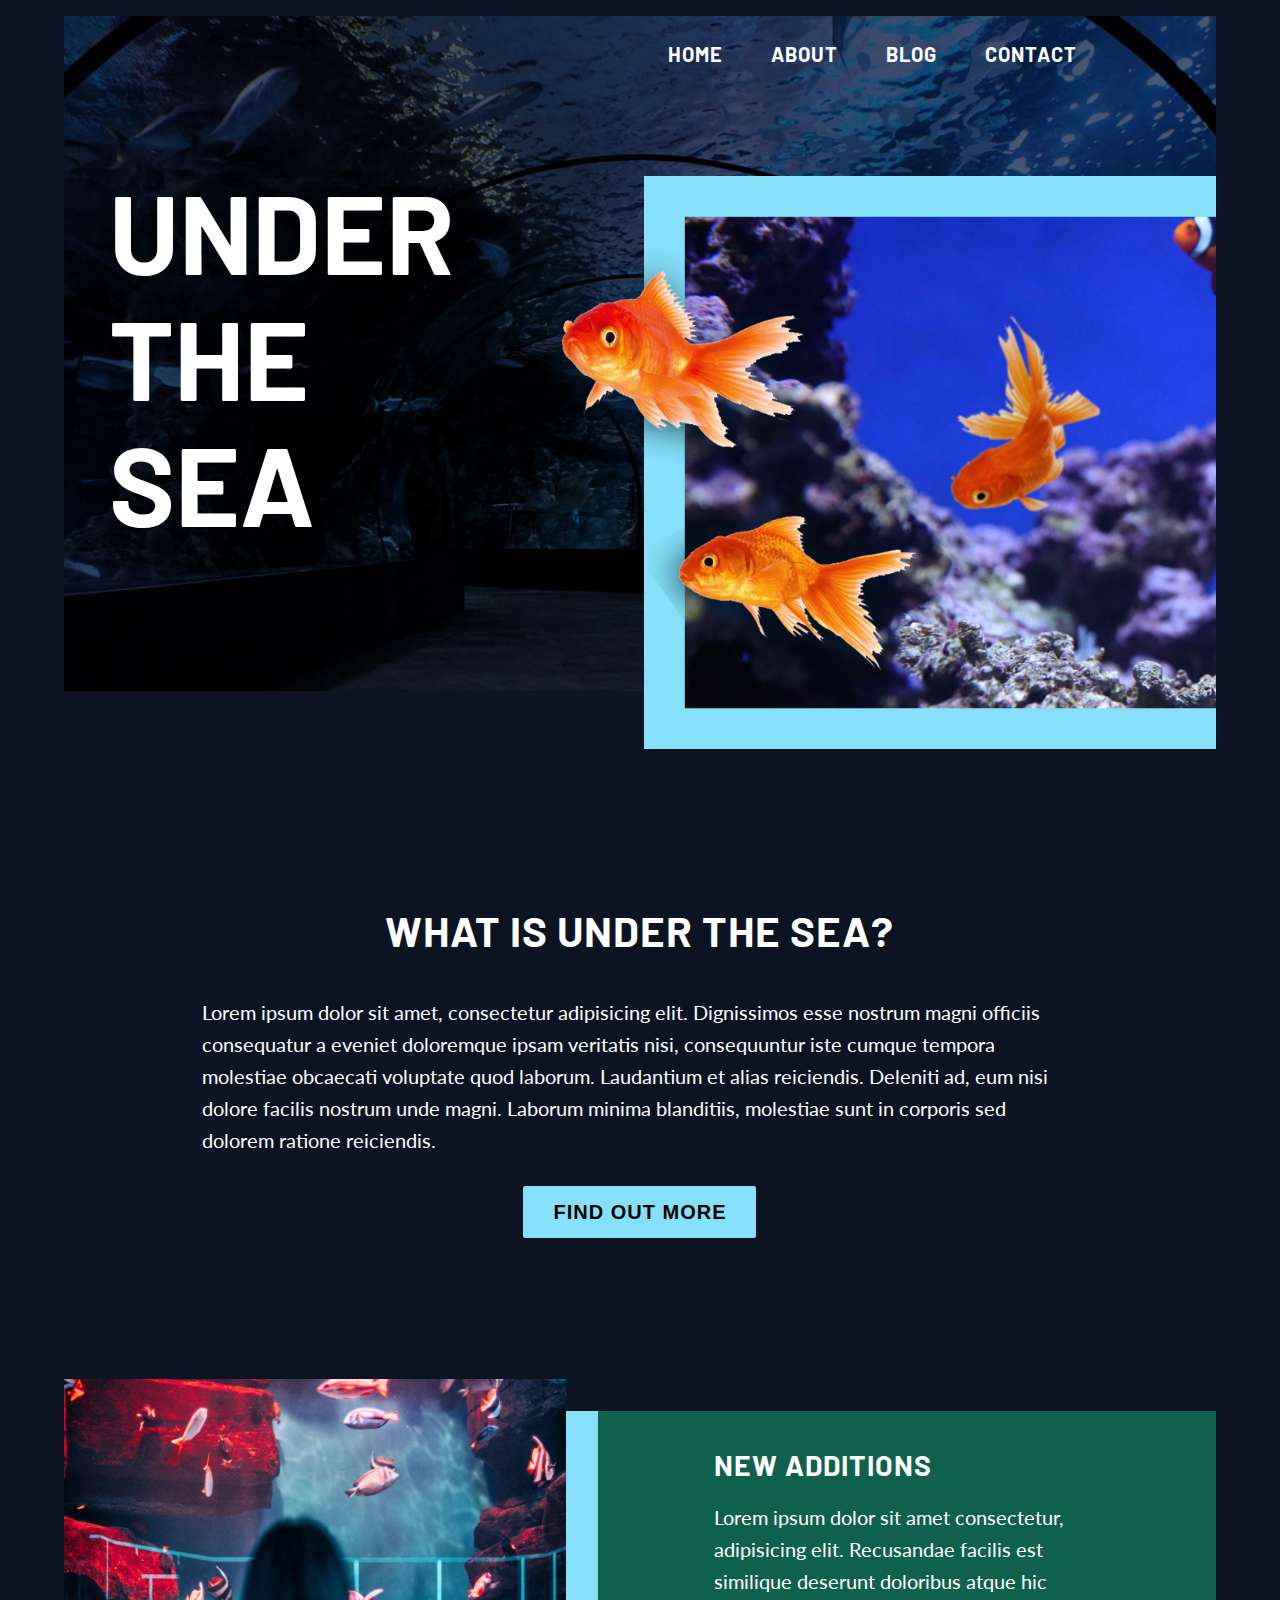
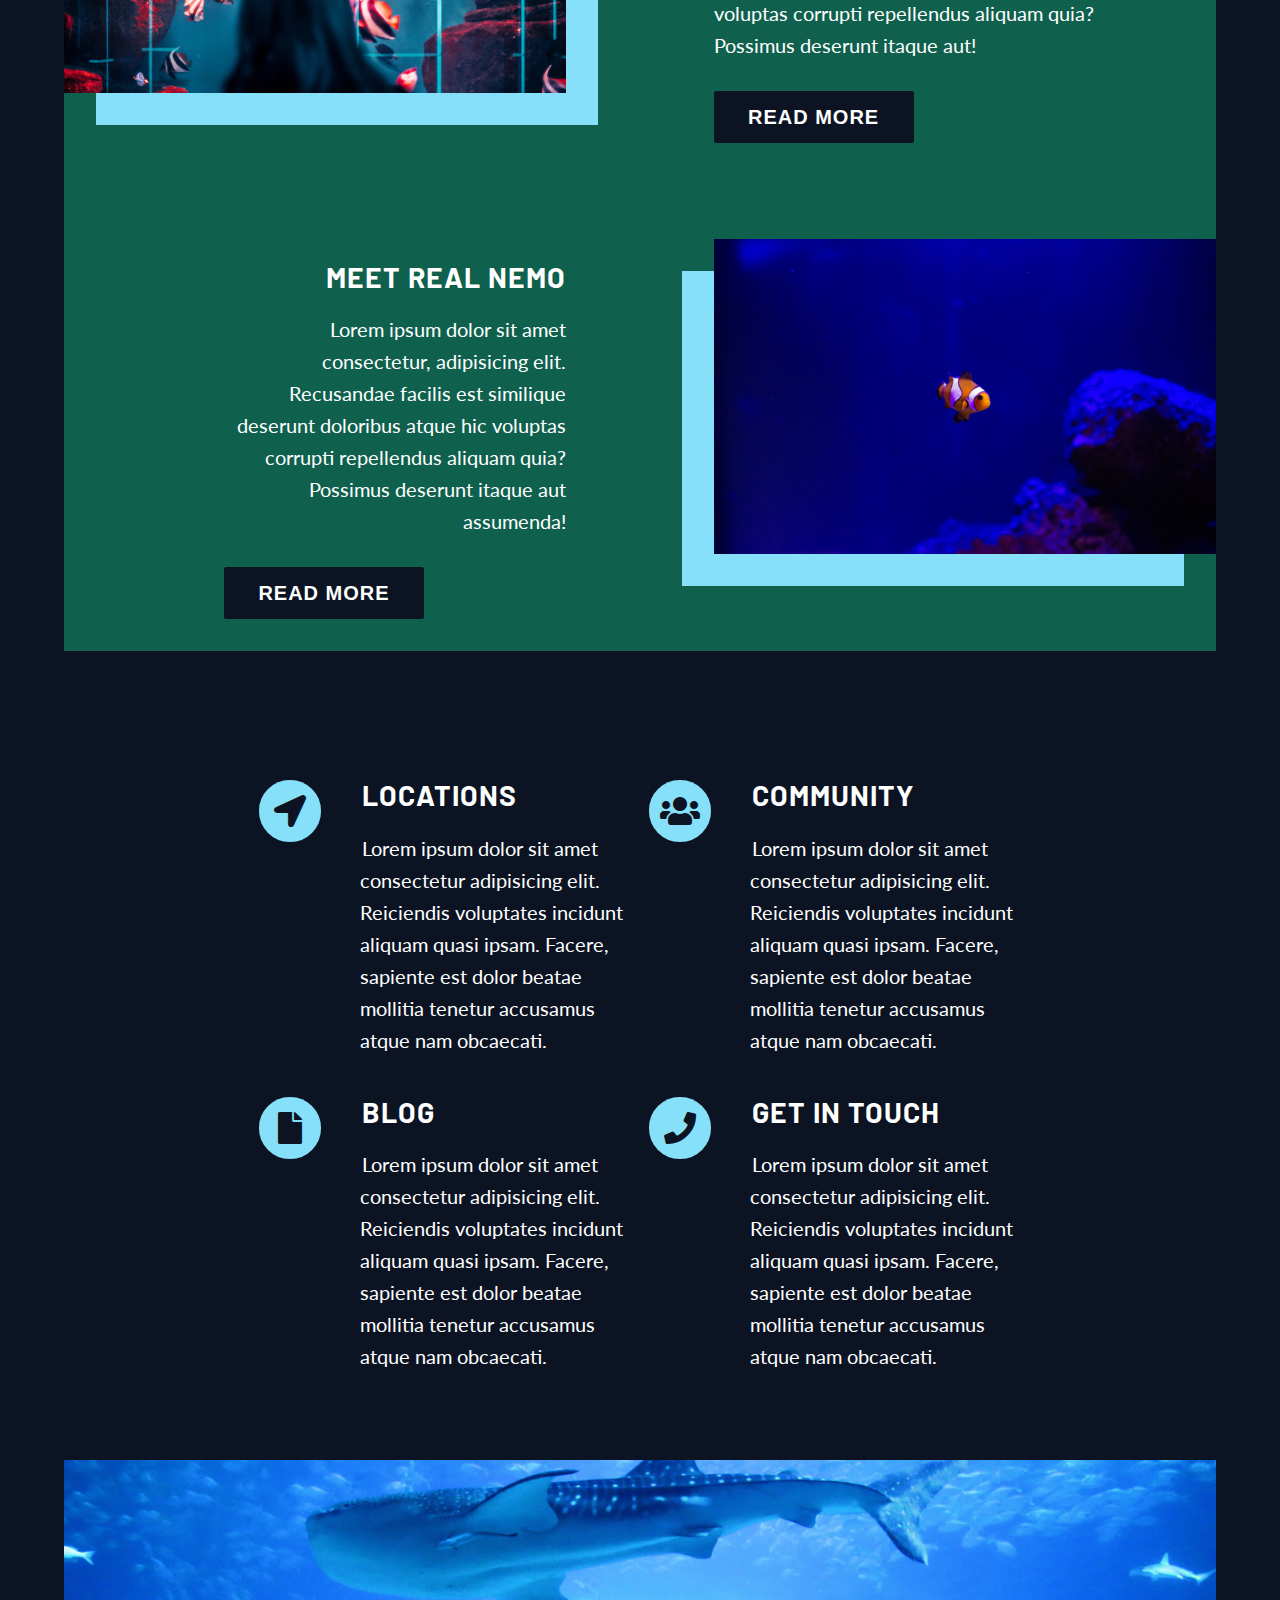
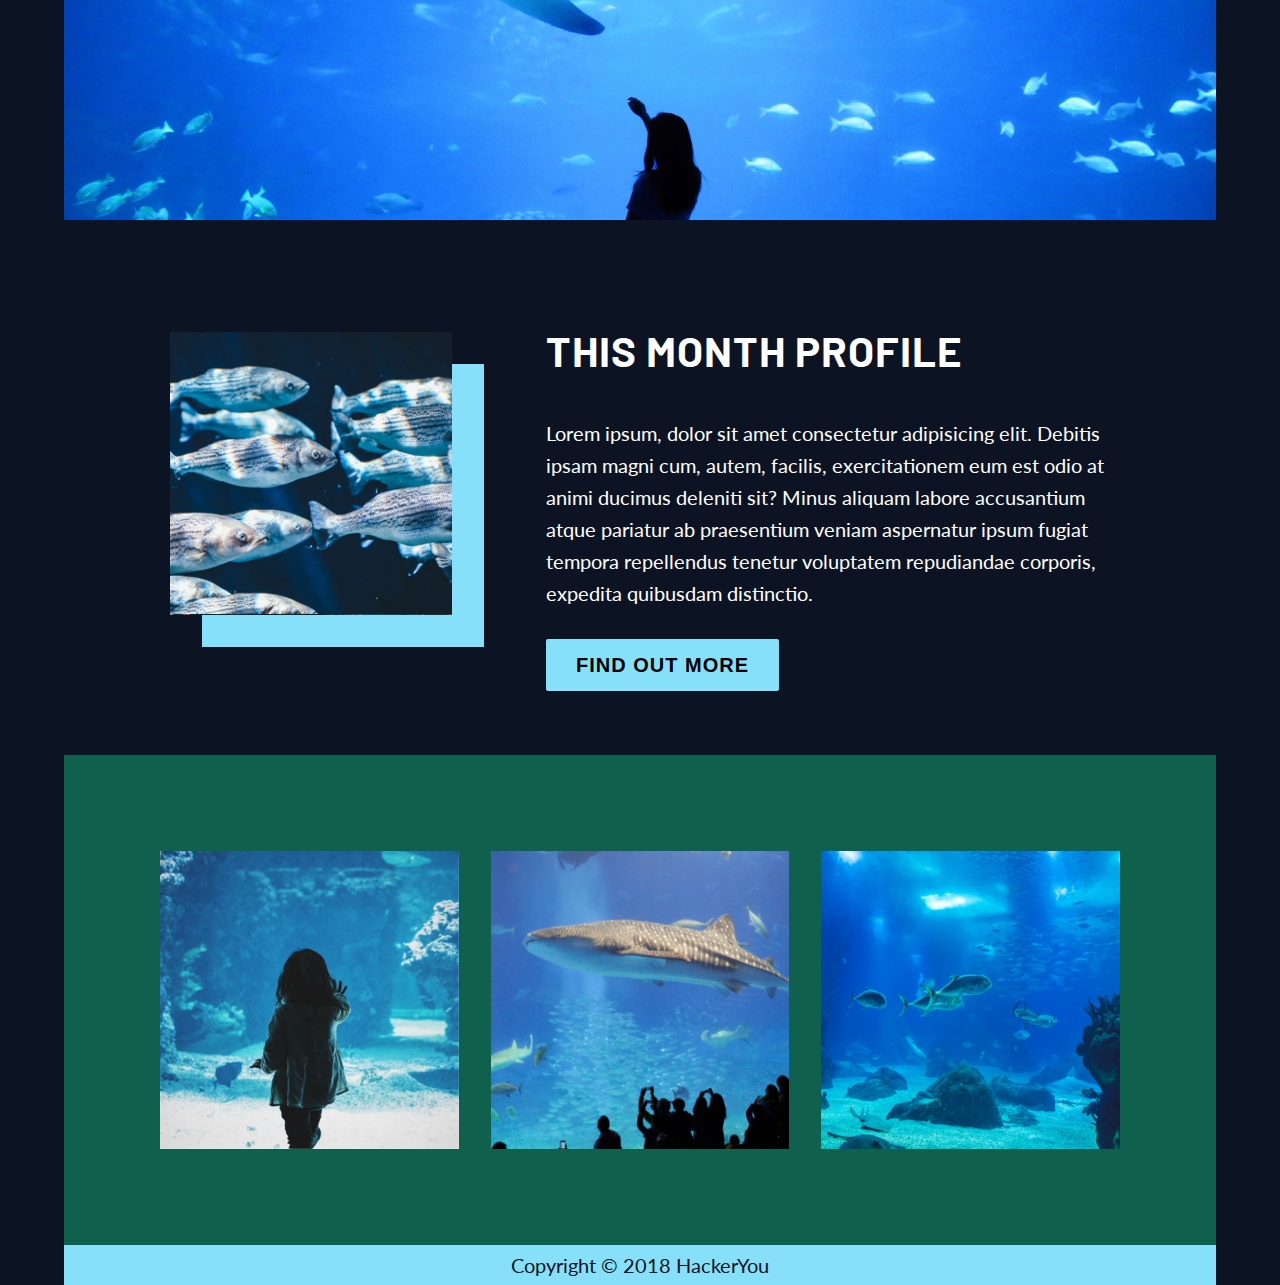
==== commit 9cad232b: "index viewport responsive" ====
--- a/index.html
+++ b/index.html
@@ -63,12 +63,11 @@
                     <button class="black-button ">read more</button>
                 </div>
 
-
             </section>
 
             <!-- ABOUT -------------------------------------------------->
             <section class="wrapper about " id="about">
-                <div class="wrapper ">
+                <div class="wrapper">
                     <span class="far fa-stack fa-2x">
                     <i class="fas fa-circle fa-stack-2x"></i>
                     <i class="fa fa-location-arrow fa-stack-1x fa-inverse"></i>
@@ -76,14 +75,15 @@
                     <h4>locations</h4>
                     <p>Lorem ipsum dolor sit amet consectetur adipisicing elit. Reiciendis voluptates incidunt aliquam quasi ipsam. Facere, sapiente est dolor beatae mollitia tenetur accusamus atque nam obcaecati.</p>
                 </div>
-                <div class="wrapper ">
+                <div class="wrapper">
                     <span class="far fa-stack fa-2x">
                     <i class="fas fa-circle fa-stack-2x"></i>
-                <i class="fa fa-users fa-stack-1x fa-inverse"></i>
+                     <i class="fa fa-users fa-stack-1x fa-inverse"></i>
                 </span>
                     <h4>community</h4>
                     <p>Lorem ipsum dolor sit amet consectetur adipisicing elit. Reiciendis voluptates incidunt aliquam quasi ipsam. Facere, sapiente est dolor beatae mollitia tenetur accusamus atque nam obcaecati.</p>
                 </div>
+
                 <div class="wrapper ">
                     <span class="far fa-stack fa-2x">
                     <i class="fas fa-circle fa-stack-2x"></i>
@@ -120,7 +120,7 @@
                 <div class="wrapper text-wrapper ">
                     <h3>this month profile</h3>
                     <p>Lorem ipsum, dolor sit amet consectetur adipisicing elit. Debitis ipsam magni cum, autem, facilis, exercitationem eum est odio at animi ducimus deleniti sit? Minus aliquam labore accusantium atque pariatur ab praesentium veniam aspernatur
-                        ipsum fugiat tempora repellendus tenetur voluptatem repudiandae corporis, expedita quibusdam hic distinctio exercitationem quasi. Qui.</p>
+                        ipsum fugiat tempora repellendus tenetur voluptatem repudiandae corporis, expedita quibusdam distinctio.</p>
                     <button class="blue-button">find out more</button>
                 </div>
 
--- a/styles/styles.css
+++ b/styles/styles.css
@@ -315,12 +315,6 @@
   line-height: 126px;
 }
 
-@media (min-width: 1900px) {
-  h1 {
-    font-size: 138px;
-  }
-}
-
 h2 {
   font-size: calc(40px + (80 - 40) * ((100vw - 300px) / (1600 - 300)));
   line-height: 92px;
@@ -331,7 +325,7 @@
 }
 
 h4 {
-  font-size: calc(10px + (32 - 10) * ((100vw - 300px) / (1600 - 300)));
+  font-size: calc(17px + (32 - 17) * ((100vw - 300px) / (1600 - 300)));
 }
 
 nav a {
@@ -380,6 +374,25 @@
 @media (min-width: 1900px) {
   h1 {
     font-size: 138px;
+  }
+}
+
+@media (max-width: 768px) {
+  h1 {
+    line-height: 1em;
+  }
+  .wrapper {
+    width: 100%;
+    padding-top: 0.5em;
+    margin: 0;
+  }
+  p,
+  button {
+    padding: 1em;
+  }
+  .text-wrapper,
+  .news-box h3 {
+    text-align: center;
   }
 }
 
@@ -427,21 +440,23 @@
 .submit-button {
   border: 0;
   text-transform: uppercase;
+  margin-top: 0.5em;
 }
 
 .blue-button {
   background-color: #86e0f9;
+  padding: 0.5em 1.5em;
 }
 
 .black-button {
   background-color: #0c1423;
   color: #ffffff;
-  width: 9em;
+  width: 10em;
+  padding: 0.5em;
 }
 
 .blue-button,
 .black-button {
-  padding: 0.4em 0.1em 0.1em;
   border-radius: 0.1em;
 }
 
@@ -581,9 +596,9 @@
   display: -ms-grid;
   display: grid;
   width: 100%;
-  -ms-grid-columns: (minmax(400px, 1fr))[auto-fit];
-      grid-template-columns: repeat(auto-fit, minmax(400px, 1fr));
-  grid-column-gap: 10em;
+  -ms-grid-columns: (minmax(360px, 1fr))[auto-fit];
+      grid-template-columns: repeat(auto-fit, minmax(360px, 1fr));
+  grid-column-gap: calc(2em + 10%);
   grid-row-gap: 5em;
 }
 
@@ -596,24 +611,21 @@
       -ms-flex-direction: column;
           flex-direction: column;
   margin: 0;
-  -webkit-box-pack: justify;
-      -ms-flex-pack: justify;
-          justify-content: space-between;
-  width: 100%;
 }
 
 .attractions h4 {
   margin-bottom: 0;
+}
+
+.text-wrapper-1 {
+  padding-right: calc(5em + 5%);
 }
 
 .text-wrapper-2 {
   text-align: right;
   padding-left: 10em;
-}
-
-.img-wrapper-1,
-.img-wrapper-2 {
-  position: relative;
+  padding-bottom: 2em;
+  margin: 0;
 }
 
 .img-wrapper-2 {
@@ -622,27 +634,31 @@
           order: 2;
 }
 
-.img-wrapper-1 img,
+.img-wrapper-1 img {
+  margin-top: -2em;
+}
+
 .img-wrapper-2 img {
-  position: absolute;
-}
-
-.img-wrapper-1 img {
-  top: -2em;
-}
-
-.img-wrapper-2 img {
-  bottom: -4em;
-}
-
-@media (max-width: 1111px) {
+  margin-top: 1em;
+}
+
+@media (max-width: 900px) {
+  section {
+    padding: 2em;
+  }
   .img-wrapper-2 {
     -webkit-box-ordinal-group: 1;
         -ms-flex-order: 0;
             order: 0;
   }
-  .img-wrapper-2 img {
-    position: relative;
+  .attractions div,
+  img {
+    text-align: center;
+    margin: 0 auto;
+    padding: 0;
+  }
+  button {
+    margin: 0 auto;
   }
 }
 
@@ -653,28 +669,45 @@
           flex-direction: row;
   -ms-flex-wrap: wrap;
       flex-wrap: wrap;
-  padding: 8em 8em 0em;
+  padding: 8em 8em 3em;
 }
 
 .about .wrapper {
   width: calc((100% / 2) - 1em);
   -webkit-box-flex: 1;
-      -ms-flex: 1 1 400px;
-          flex: 1 1 400px;
+      -ms-flex: 1 1 340px;
+          flex: 1 1 340px;
   padding: 0em;
 }
 
 .about .wrapper span {
   float: left;
-  height: 10em;
   margin-right: 1em;
 }
 
 .about h4 {
-  width: 8em;
+  width: 10em;
   margin-top: 0em;
   margin-left: 20%;
   margin-bottom: 0;
+}
+
+.about p {
+  margin-left: 5.5em;
+  padding-bottom: 1em;
+}
+
+@media (max-width: 780px) {
+  .about {
+    width: 100%;
+    padding: 0;
+    margin: 3em 0;
+  }
+}
+
+.banner {
+  width: 100%;
+  padding: 0;
 }
 
 .news-box {
@@ -684,26 +717,27 @@
           flex-direction: row;
   -ms-flex-wrap: wrap;
       flex-wrap: wrap;
-  padding: 8em 8em 5em;
+  padding: 4em 2em 4em;
+  margin: 0 auto;
 }
 
 .news-box .wrapper {
+  width: calc((100% / 3) - 20%);
   -webkit-box-flex: 1;
-      -ms-flex: 1 1 300px;
-          flex: 1 1 300px;
-  padding: 1em;
+      -ms-flex: 1 1 420px;
+          flex: 1 1 420px;
 }
 
 .news-box .img-wrapper {
-  margin-right: 3em;
+  margin: 3em 1em;
   -webkit-box-flex: 1;
       -ms-flex: 1 0 200px;
           flex: 1 0 200px;
-}
-
-.news-box img {
-  width: 20em;
-  max-width: 500px;
+  padding-right: 8%;
+}
+
+.news-box h3 {
+  text-align: left;
 }
 
 .gallery {
@@ -734,6 +768,12 @@
 img {
   width: 100%;
   height: auto;
+}
+
+@media (max-width: 700px) {
+  .gallery {
+    display: none;
+  }
 }
 
 footer {
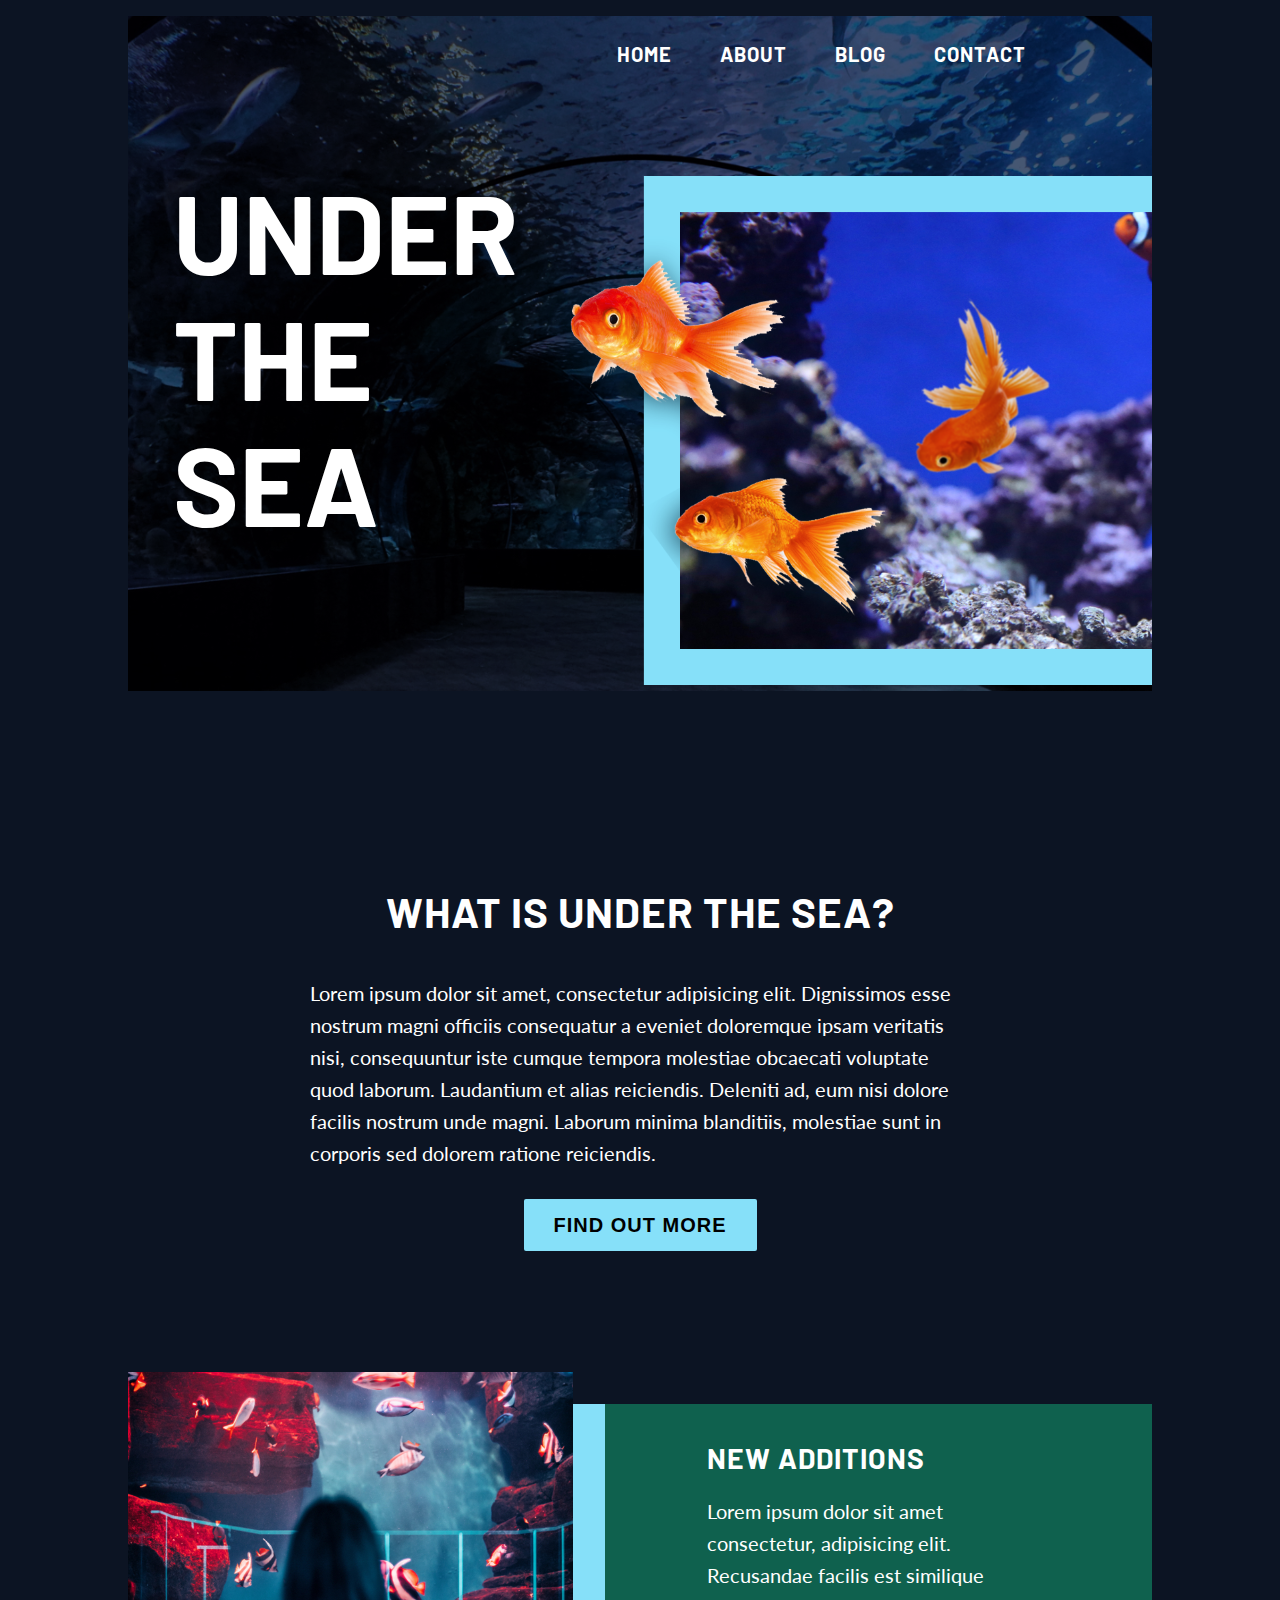
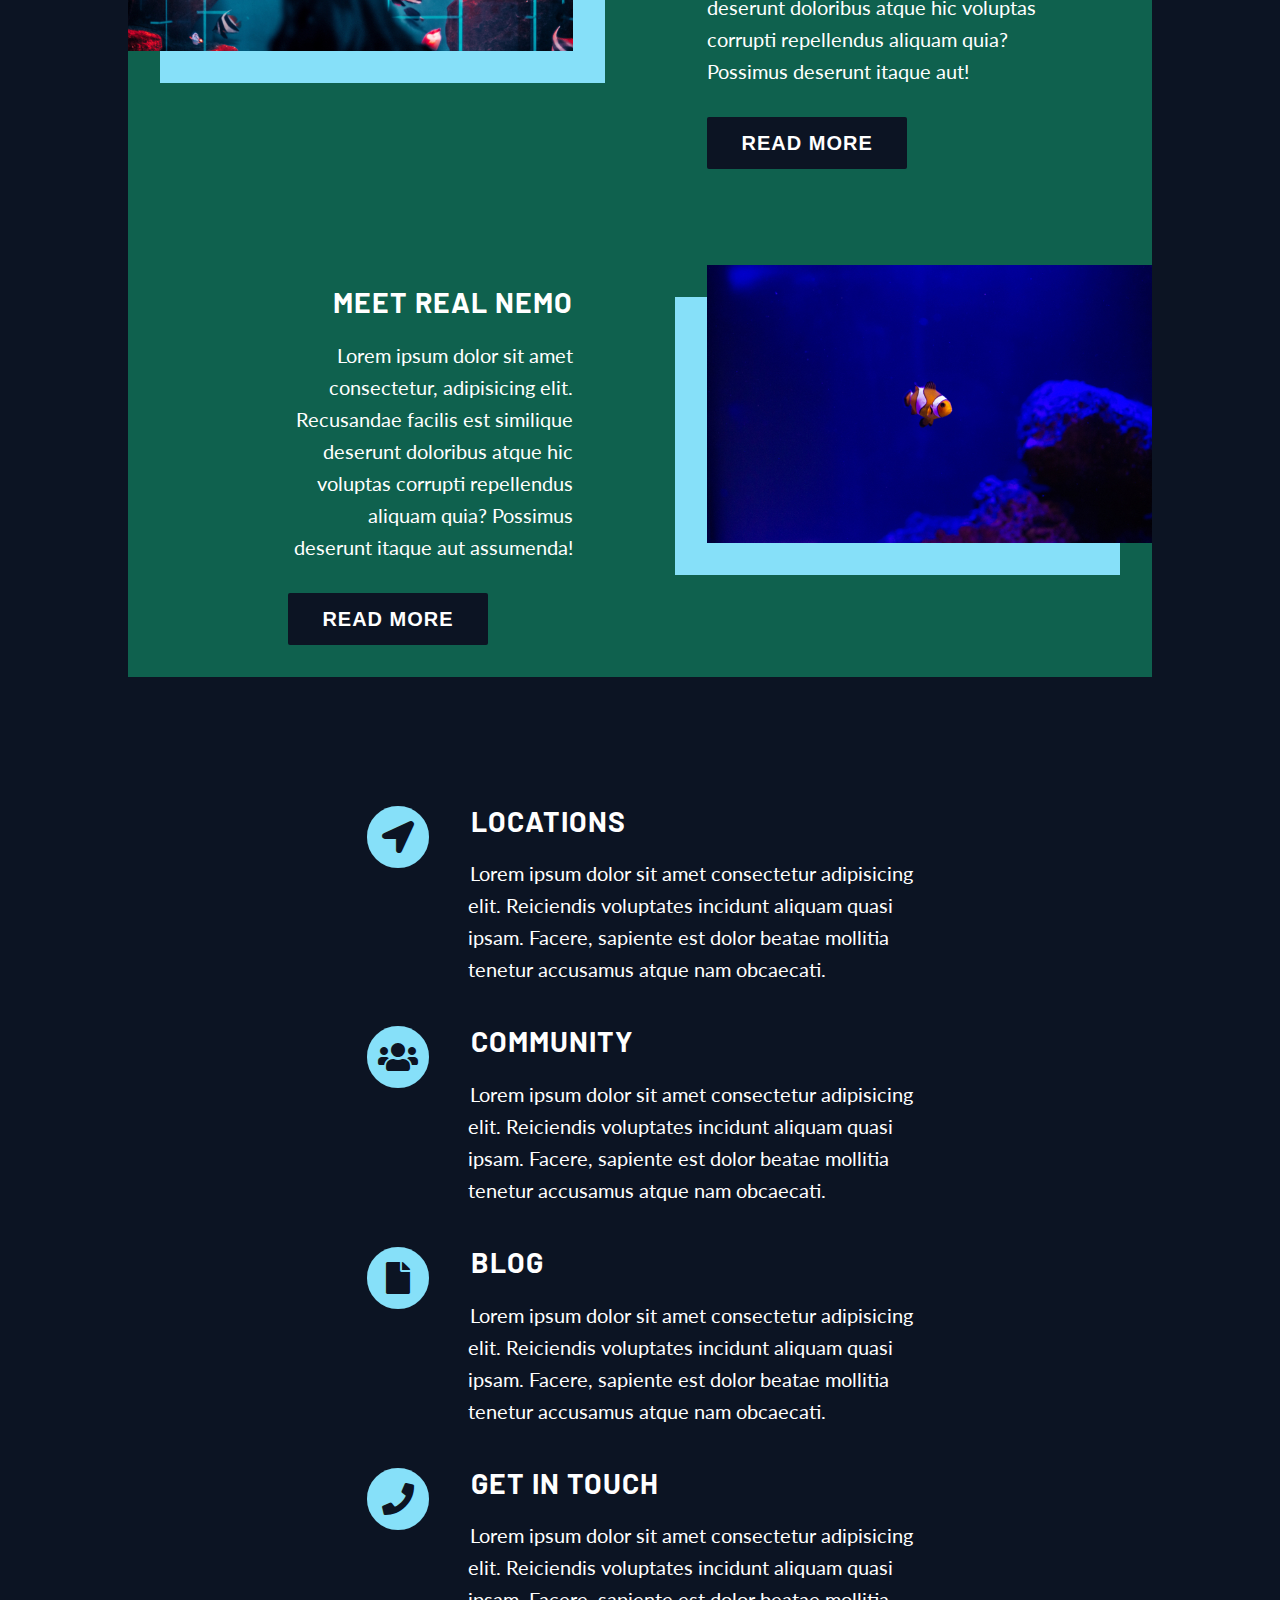
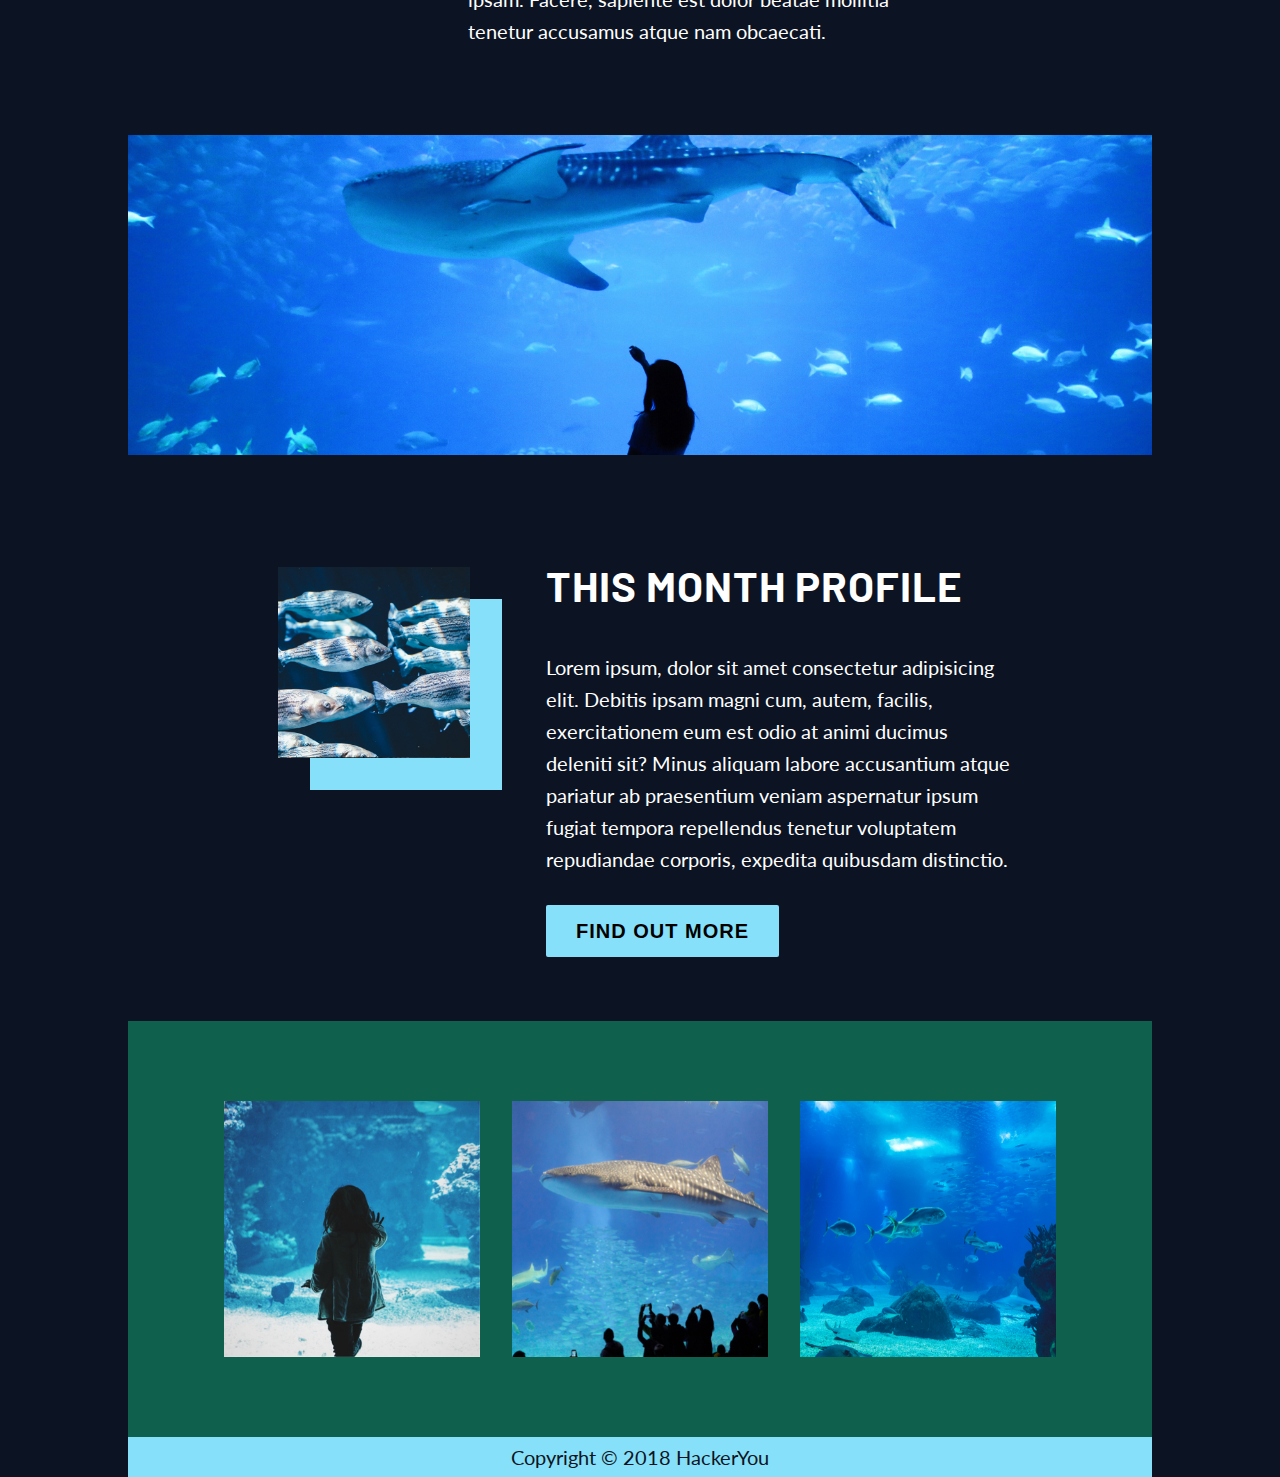
==== commit 81d9be7f: "working commit 1" ====
--- a/index.html
+++ b/index.html
@@ -15,8 +15,9 @@
     <div class="wrapper">
 
         <header class="index-header">
-            <!-- <div class="wrapper header-wrapper"> -->
+
             <nav>
+
                 <ul class="nav-list">
                     <li><a href="#home">home</a></li>
                     <li><a href="#about">about</a></li>
@@ -27,7 +28,7 @@
             <h1>under the sea</h1>
 
             <img src="assets/home-box-header.png" alt="three golden fishes">
-            <!-- </div> -->
+
         </header>
 
         <main>
--- a/styles/styles.css
+++ b/styles/styles.css
@@ -281,7 +281,8 @@
 h4,
 h5,
 nav li,
-button span {
+button span,
+a {
   font-family: 'Barlow', sans-serif;
   font-weight: bold;
   text-transform: uppercase;
@@ -315,6 +316,12 @@
   line-height: 126px;
 }
 
+@media (min-width: 1900px) {
+  h1 {
+    font-size: 138px;
+  }
+}
+
 h2 {
   font-size: calc(40px + (80 - 40) * ((100vw - 300px) / (1600 - 300)));
   line-height: 92px;
@@ -347,7 +354,7 @@
 .wrapper {
   max-width: 1400px;
   margin: 0 auto;
-  width: 90%;
+  width: 80%;
 }
 
 .nav-list,
@@ -371,12 +378,6 @@
   background-color: #0f614e;
 }
 
-@media (min-width: 1900px) {
-  h1 {
-    font-size: 138px;
-  }
-}
-
 @media (max-width: 768px) {
   h1 {
     line-height: 1em;
@@ -387,12 +388,17 @@
     margin: 0;
   }
   p,
-  button {
+  button,
+  h4 {
     padding: 1em;
   }
   .text-wrapper,
   .news-box h3 {
     text-align: center;
+  }
+  h3,
+  time {
+    padding: 0.5em;
   }
 }
 
@@ -434,6 +440,20 @@
 
 .nav-list li {
   padding: 1.5em;
+}
+
+@media (max-width: 592px) {
+  .nav-list {
+    -webkit-box-orient: vertical;
+    -webkit-box-direction: normal;
+        -ms-flex-direction: column;
+            flex-direction: column;
+  }
+  .nav-list li {
+    text-align: left;
+    margin: 0.4em;
+    padding: 0;
+  }
 }
 
 button,
@@ -644,7 +664,7 @@
 
 @media (max-width: 900px) {
   section {
-    padding: 2em;
+    width: 90%;
   }
   .img-wrapper-2 {
     -webkit-box-ordinal-group: 1;
@@ -759,6 +779,7 @@
   -ms-flex-wrap: wrap;
       flex-wrap: wrap;
   width: 100%;
+  margin: 0 auto;
 }
 
 .gallery li {
@@ -773,6 +794,9 @@
 @media (max-width: 700px) {
   .gallery {
     display: none;
+  }
+  .intro p {
+    margin: 0 -3em;
   }
 }
 
@@ -789,25 +813,28 @@
 .blog-content {
   display: -ms-grid;
   display: grid;
-  -ms-grid-columns: 40% 62%;
-      grid-template-columns: 40% 62%;
-  -ms-grid-rows: 100%;
-      grid-template-rows: 100%;
-  height: 100%;
+  width: 100%;
+  -ms-grid-columns: 1fr 2fr;
+      grid-template-columns: 1fr 2fr;
+  grid-row: 100% 100%;
+  grid-column-gap: 5em;
+  grid-row-gap: 5em;
 }
 
 .blog-wrapper {
   -ms-grid-column: 2;
-  grid-column: 2;
+      grid-column-start: 2;
   -ms-grid-row: 1;
   grid-row: 1;
   height: auto;
-  margin-right: 1%;
   z-index: 1;
   margin-top: -30em;
+  width: 100%;
+  padding: 0;
 }
 
 .blog-top-container {
+  padding: 2em 1em;
   margin: 5em 7em 0 1em;
 }
 
@@ -824,8 +851,7 @@
 .aside {
   -ms-grid-column: 1;
   grid-column: 1;
-  -ms-grid-row: 1;
-  grid-row: 1;
+  margin-left: 0.1em;
   margin-left: 0;
   margin-top: 7em;
   z-index: 1;
@@ -842,7 +868,7 @@
   position: absolute;
   top: 1em;
   right: -1em;
-  width: 78%;
+  width: 80%;
   padding: 77% 1em 1em;
 }
 
@@ -850,21 +876,15 @@
   margin: 2em 0 0em;
 }
 
-.blog-img-wrapper {
-  min-height: 00px;
+.blog-img-wrapper img {
+  height: 30em;
   width: 100%;
   -o-object-fit: cover;
      object-fit: cover;
-  -webkit-box-pack: center;
-      -ms-flex-pack: center;
-          justify-content: center;
-}
-
-.blog-img-wrapper img {
-  height: 30em;
-  width: 100%;
-  -o-object-fit: cover;
-     object-fit: cover;
+}
+
+.blog-text-wrapper {
+  width: 100%;
 }
 
 .blog-text-wrapper h2 {
@@ -899,41 +919,85 @@
   padding-right: 3em;
 }
 
+@media (max-width: 750px) {
+  .blog-content {
+    display: -webkit-box;
+    display: -ms-flexbox;
+    display: flex;
+    -webkit-box-orient: vertical;
+    -webkit-box-direction: reverse;
+        -ms-flex-direction: column-reverse;
+            flex-direction: column-reverse;
+    -ms-flex-item-align: end;
+        align-self: flex-end;
+    margin: 0;
+    padding: 0;
+    height: auto;
+  }
+  .blog-content section {
+    width: 100%;
+    margin: 0;
+    padding: 0;
+  }
+  .aside-img-container,
+  .aside-text-container,
+  .blog-top-container,
+  .blog-text-wrapper,
+  .text-wrapper {
+    position: relative;
+    width: 100%;
+    padding: 0;
+    top: 0;
+    right: 0;
+    margin: 0 auto;
+    text-align: unset;
+  }
+  .blog-top-container::after,
+  .blog-top-container::before {
+    display: none;
+  }
+  h2 {
+    text-align: center;
+    margin: 0 auto;
+  }
+  .comments .img-wrapper {
+    display: none;
+  }
+  .aside {
+    width: 100%;
+    margin-top: -28em;
+    padding: 1em;
+  }
+  .blog-text-wrapper {
+    margin-top: 25em;
+  }
+}
+
 .contact-content {
   display: -ms-grid;
   display: grid;
-  -ms-grid-columns: 20% 50%;
-      grid-template-columns: 20% 50%;
-  -ms-grid-rows: 100%;
-      grid-template-rows: 100%;
-  grid-column-gap: 2em;
-  height: 100%;
-  margin: 5em auto;
+  width: 100%;
+  -ms-grid-columns: 30% 70%;
+      grid-template-columns: 30% 70%;
+  grid-row: 100% 100%;
+  grid-column-gap: 3em;
+  grid-row-gap: 5em;
+  height: 50vh;
+}
+
+.contact-info {
+  margin: 25% 30%;
 }
 
 .contact-section {
-  -ms-grid-column: 2;
-  grid-column: 2;
-}
-
-.contact-container {
-  position: absolute;
-  top: 10em;
-  left: 42%;
-  width: 50%;
-  margin: 0;
-  max-width: 800px;
-}
-
-.contact-info {
-  -ms-grid-column: 1;
-  grid-column: 1;
-  margin: -1em 1% 0 80%;
+  margin-top: -30em;
+  z-index: 1;
 }
 
 .social-list {
   text-align: left;
   padding: 0;
+  width: 15em;
 }
 
 .social-list li {
@@ -946,6 +1010,38 @@
 
 address {
   font-style: normal;
+}
+
+@media (max-width: 800px) {
+  .contact-content {
+    display: -webkit-box;
+    display: -ms-flexbox;
+    display: flex;
+    -webkit-box-orient: vertical;
+    -webkit-box-direction: reverse;
+        -ms-flex-direction: column-reverse;
+            flex-direction: column-reverse;
+    -webkit-box-pack: center;
+        -ms-flex-pack: center;
+            justify-content: center;
+    height: 100%;
+  }
+  .contact-section {
+    margin-top: -30em;
+  }
+  .contact-info,
+  .contact-info p {
+    display: inline-block;
+    margin: 0 auto 1em;
+    padding: 0.1em;
+    text-align: center;
+    width: 100%;
+    text-align: center;
+  }
+  .social-list {
+    text-align: center;
+    margin: 0 auto 1em;
+  }
 }
 
 .blog-form-wrapper {
@@ -1037,3 +1133,15 @@
 input {
   background-color: #0f614e;
 }
+
+@media (max-width: 500px) {
+  form {
+    -webkit-box-orient: vertical;
+    -webkit-box-direction: normal;
+        -ms-flex-direction: column;
+            flex-direction: column;
+  }
+  form input {
+    width: 100%;
+  }
+}
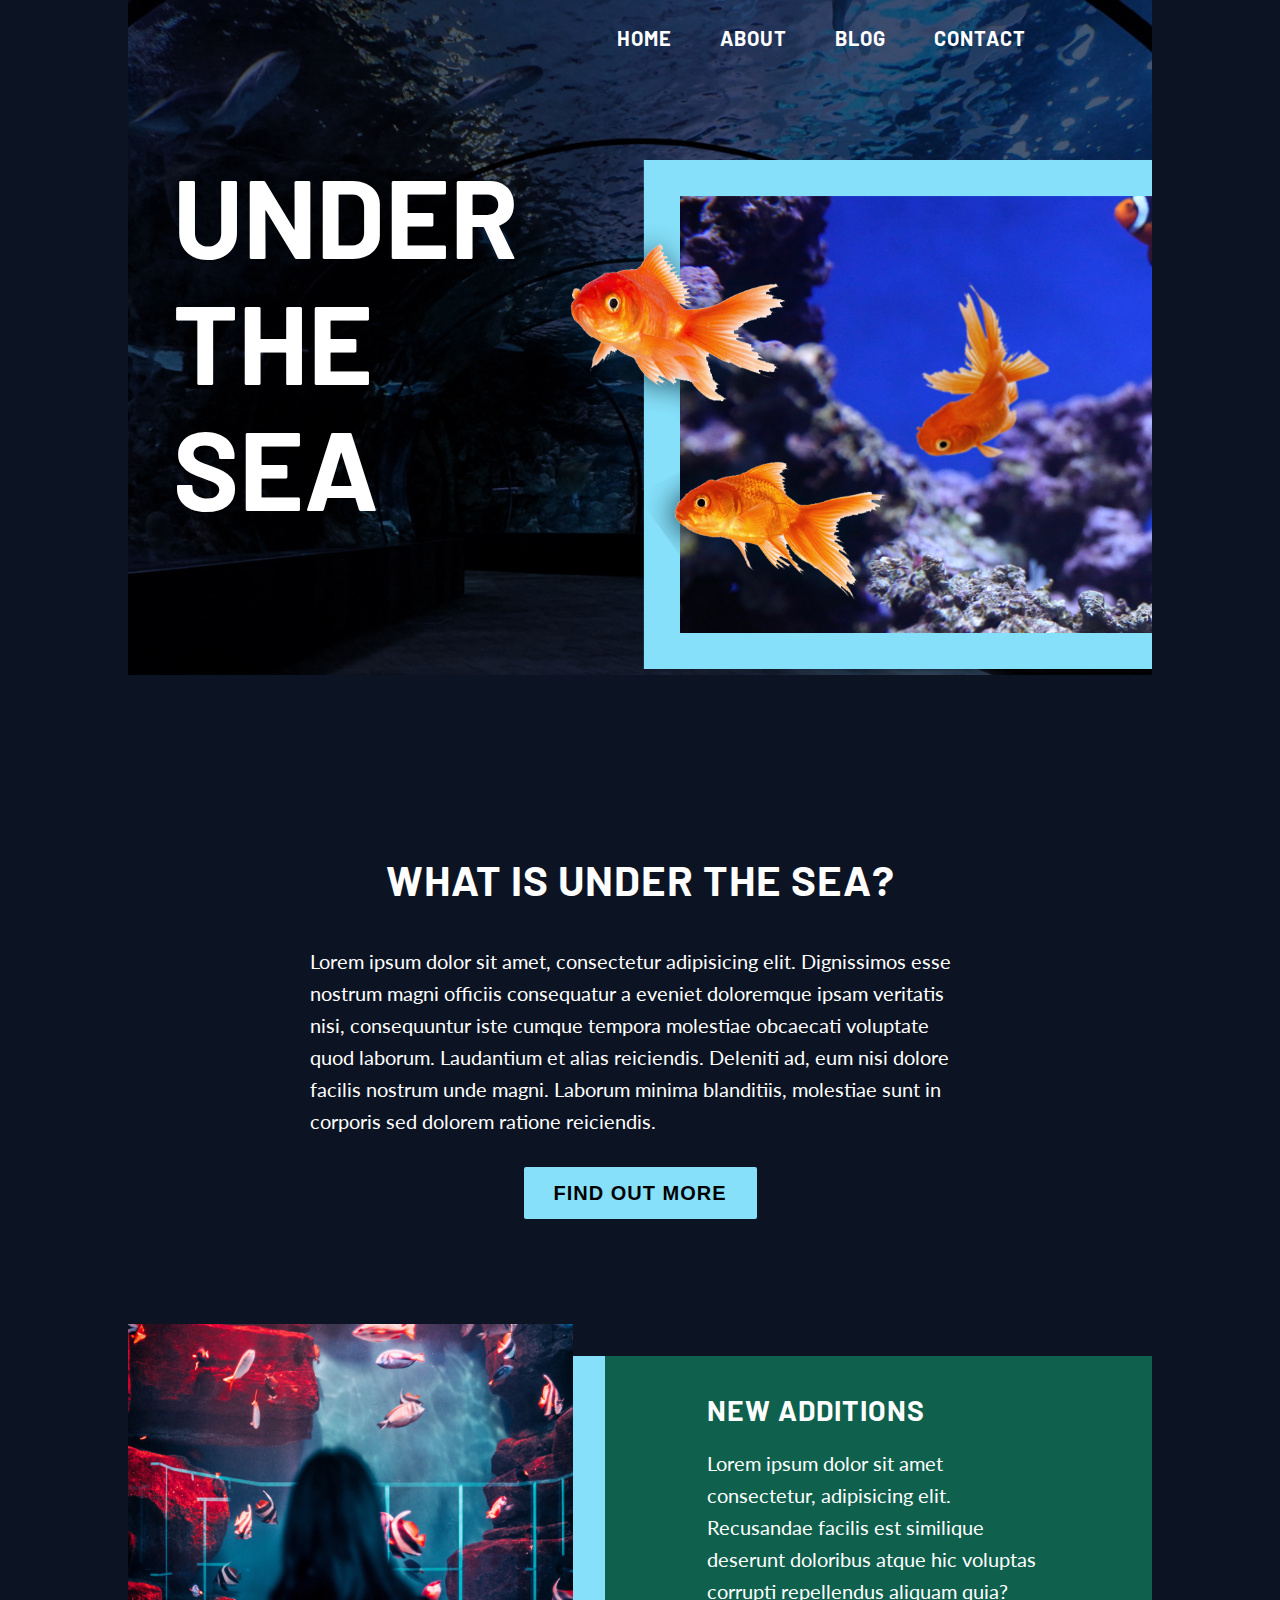
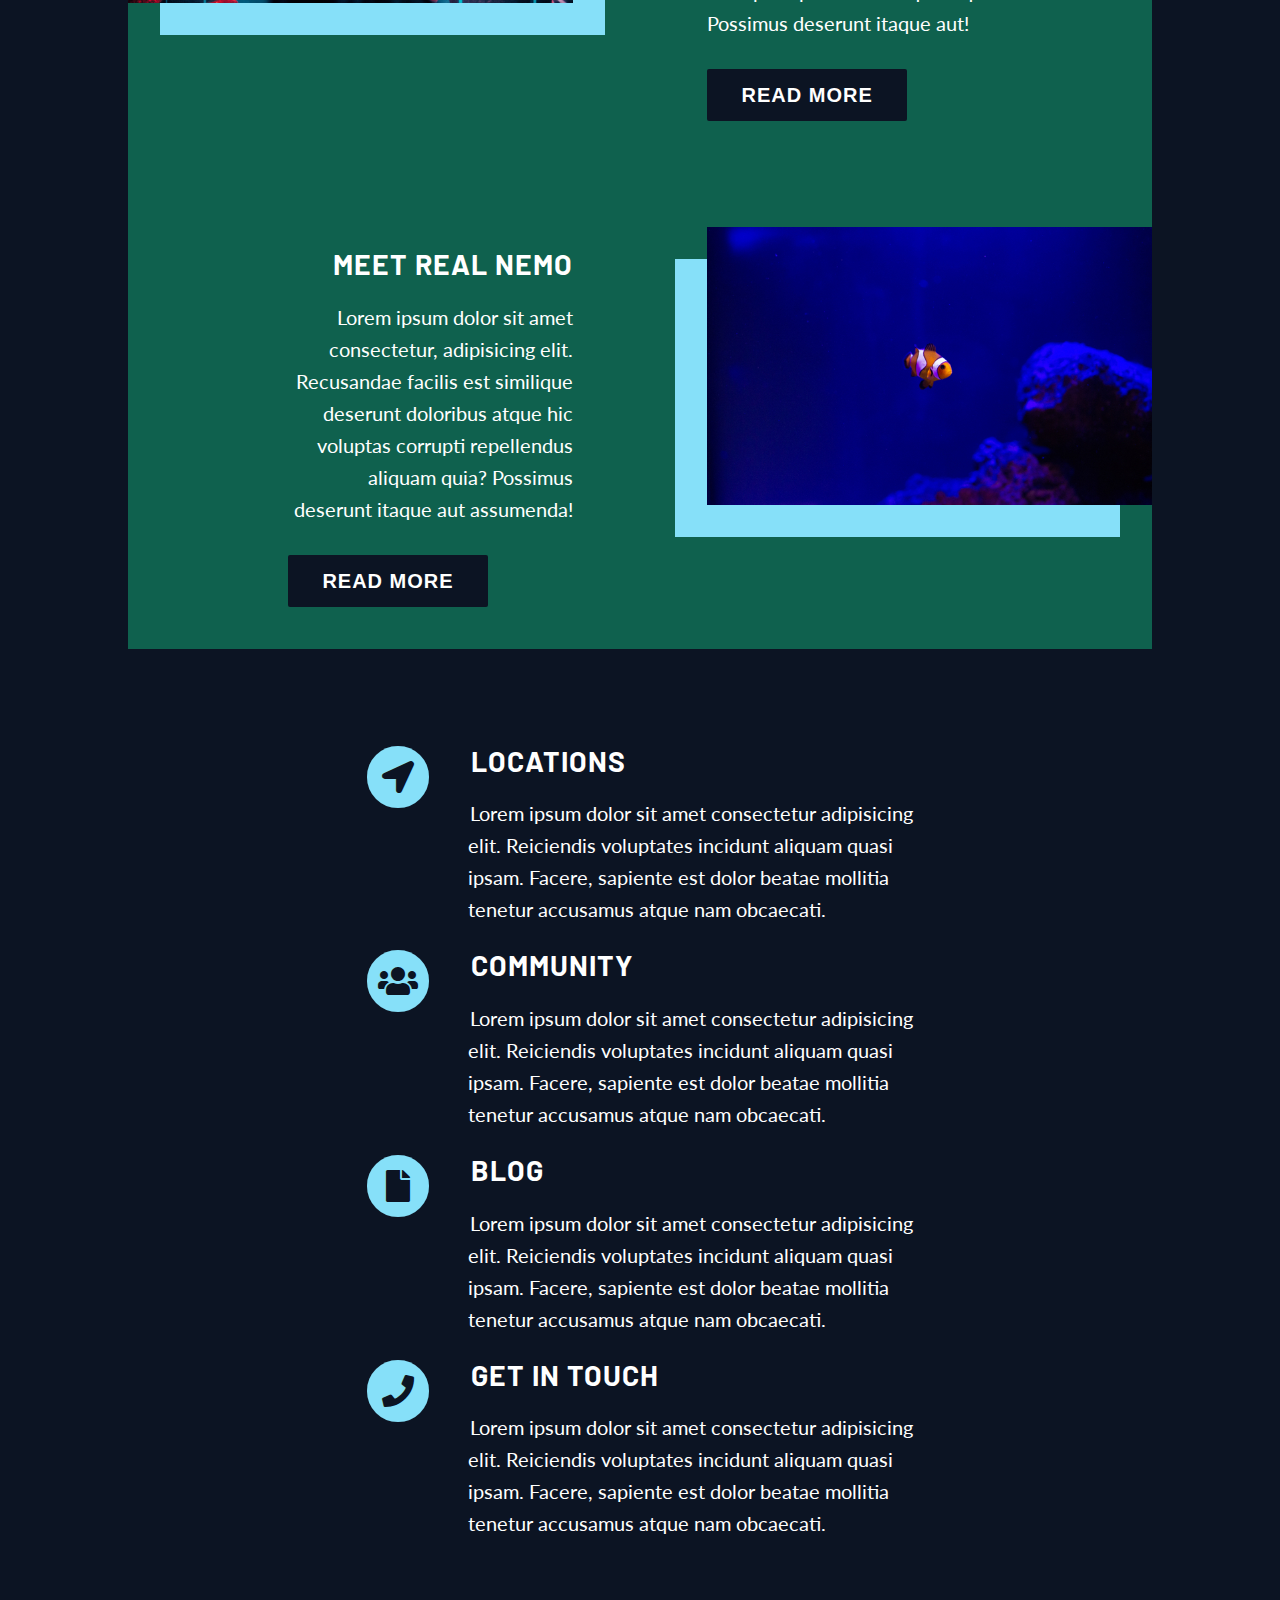
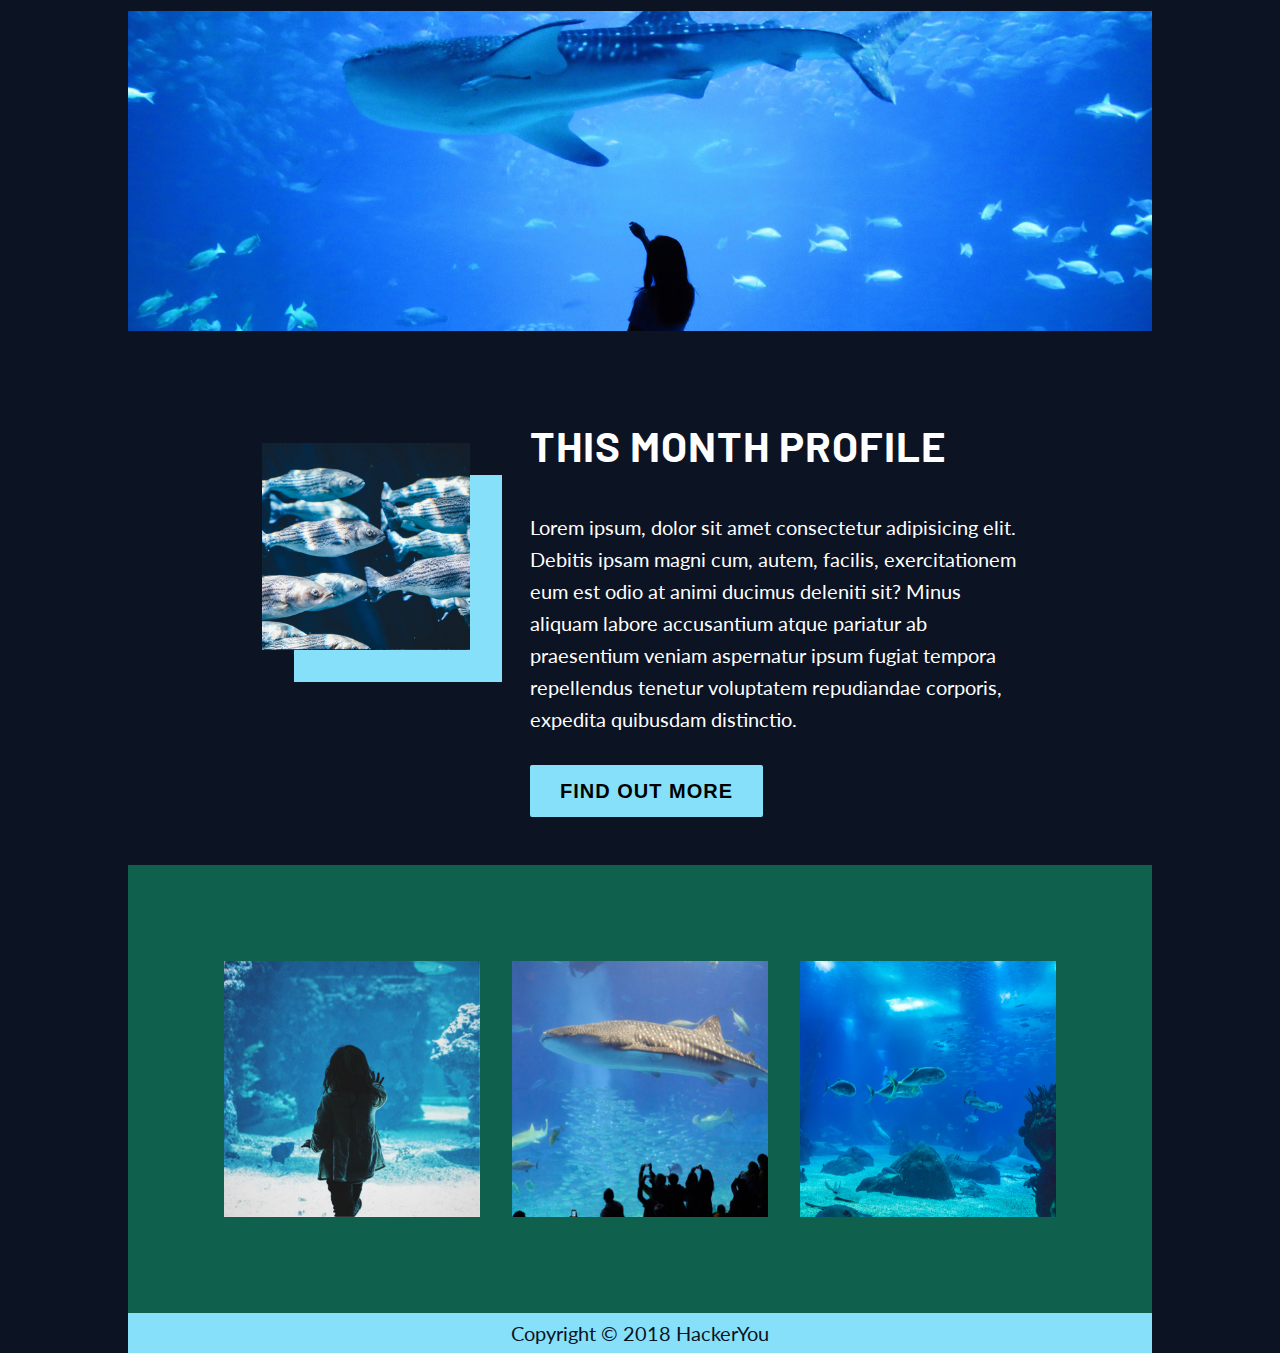
==== commit 41c10607: "last commit" ====
--- a/index.html
+++ b/index.html
@@ -43,7 +43,6 @@
 
             <!-- ATTRACTIONS -------------------------->
             <section class="wrapper attractions " id="attractions ">
-
 
                 <div class="img-wrapper-1">
                     <img src="assets/left-image.jpg " alt="girl standing infront of large aquarium full of exotic striped fish ">
--- a/styles/styles.css
+++ b/styles/styles.css
@@ -355,6 +355,7 @@
   max-width: 1400px;
   margin: 0 auto;
   width: 80%;
+  margin-top: -1em;
 }
 
 .nav-list,
@@ -385,7 +386,6 @@
   .wrapper {
     width: 100%;
     padding-top: 0.5em;
-    margin: 0;
   }
   p,
   button,
@@ -420,7 +420,6 @@
 
 .blog-header {
   background-image: url("../assets/blog-header.jpg");
-  height: 45vh;
 }
 
 .contact-header {
@@ -473,6 +472,7 @@
   color: #ffffff;
   width: 10em;
   padding: 0.5em;
+  margin-bottom: 0.5em;
 }
 
 .blue-button,
@@ -622,6 +622,11 @@
   grid-row-gap: 5em;
 }
 
+.attractions div,
+.text-wrapper-2 {
+  margin: 0;
+}
+
 .attractions div {
   display: -webkit-box;
   display: -ms-flexbox;
@@ -630,7 +635,6 @@
   -webkit-box-direction: normal;
       -ms-flex-direction: column;
           flex-direction: column;
-  margin: 0;
 }
 
 .attractions h4 {
@@ -645,7 +649,6 @@
   text-align: right;
   padding-left: 10em;
   padding-bottom: 2em;
-  margin: 0;
 }
 
 .img-wrapper-2 {
@@ -717,7 +720,7 @@
   padding-bottom: 1em;
 }
 
-@media (max-width: 780px) {
+@media (max-width: 900px) {
   .about {
     width: 100%;
     padding: 0;
@@ -749,7 +752,7 @@
 }
 
 .news-box .img-wrapper {
-  margin: 3em 1em;
+  margin: 3em 0;
   -webkit-box-flex: 1;
       -ms-flex: 1 0 200px;
           flex: 1 0 200px;
@@ -779,7 +782,6 @@
   -ms-flex-wrap: wrap;
       flex-wrap: wrap;
   width: 100%;
-  margin: 0 auto;
 }
 
 .gallery li {
@@ -800,16 +802,6 @@
   }
 }
 
-footer {
-  background-color: #86e0f9;
-  color: #0c1423;
-  font-family: 'Lato', sans-serif;
-  font-weight: regular;
-  font-size: 20px;
-  line-height: 40px;
-  text-align: center;
-}
-
 .blog-content {
   display: -ms-grid;
   display: grid;
@@ -817,7 +809,7 @@
   -ms-grid-columns: 1fr 2fr;
       grid-template-columns: 1fr 2fr;
   grid-row: 100% 100%;
-  grid-column-gap: 5em;
+  grid-column-gap: 1em;
   grid-row-gap: 5em;
 }
 
@@ -874,6 +866,18 @@
 
 .aside h4 {
   margin: 2em 0 0em;
+}
+
+.aside ul {
+  width: 100%;
+  margin-left: -1em;
+}
+
+@media (max-width: 915px) {
+  .aside-text-container {
+    position: relative;
+    width: 100%;
+  }
 }
 
 .blog-img-wrapper img {
@@ -1067,6 +1071,10 @@
           justify-content: space-between;
 }
 
+label {
+  display: none;
+}
+
 form textarea,
 input {
   width: 100%;
@@ -1145,3 +1153,13 @@
     width: 100%;
   }
 }
+
+footer {
+  background-color: #86e0f9;
+  color: #0c1423;
+  font-family: 'Lato', sans-serif;
+  font-weight: regular;
+  font-size: 20px;
+  line-height: 40px;
+  text-align: center;
+}
